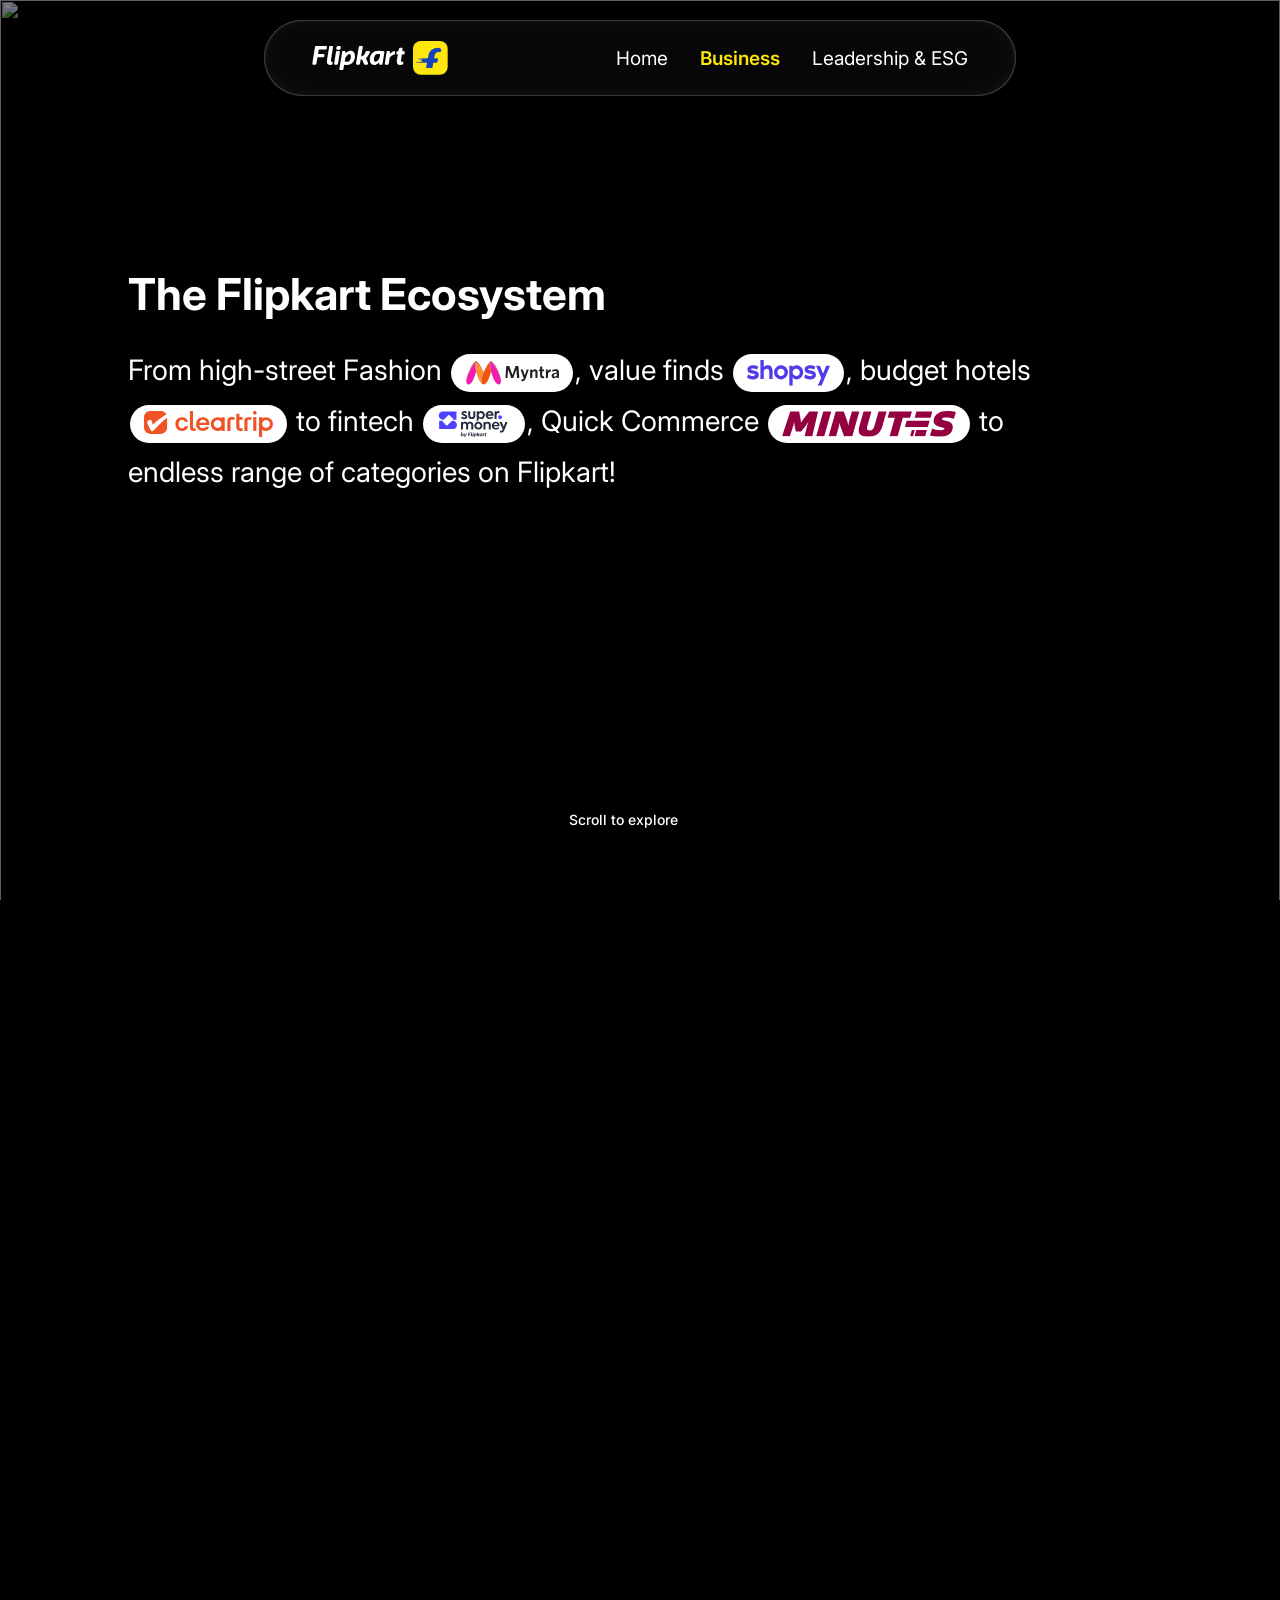
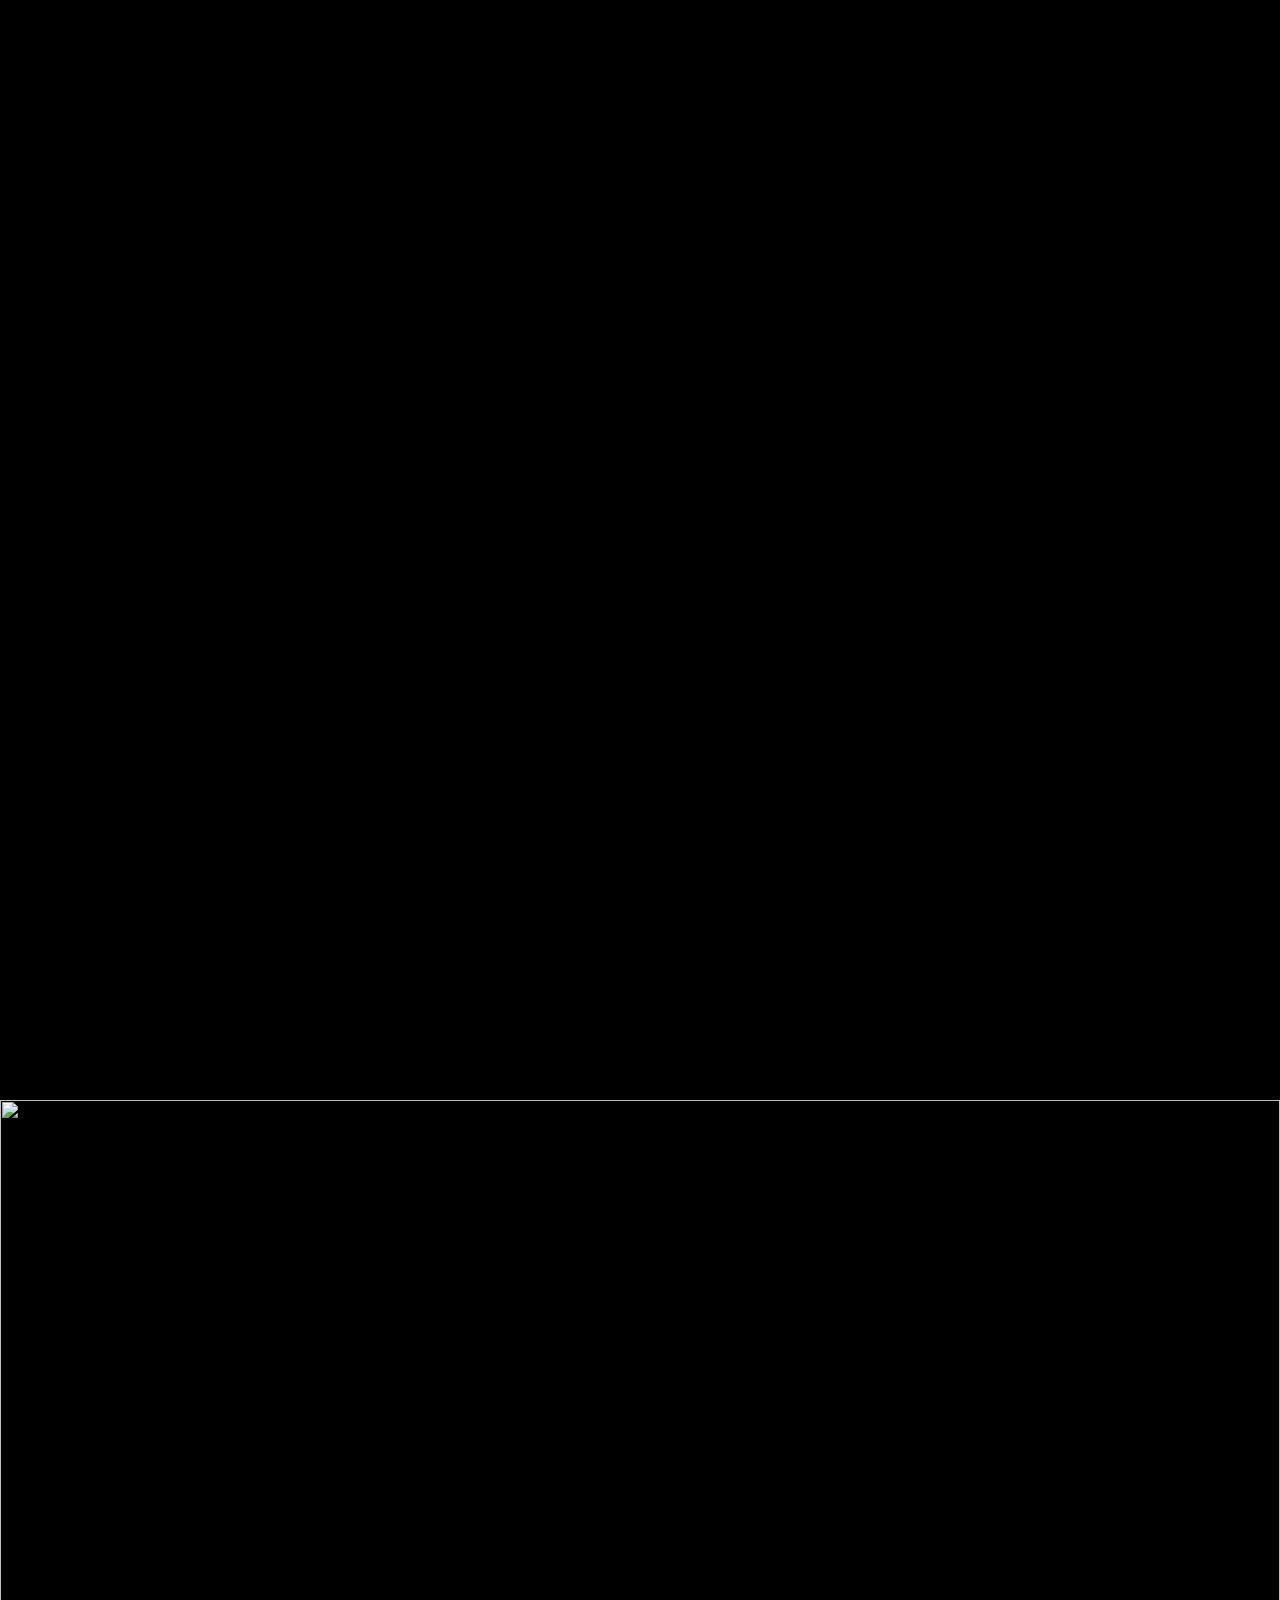
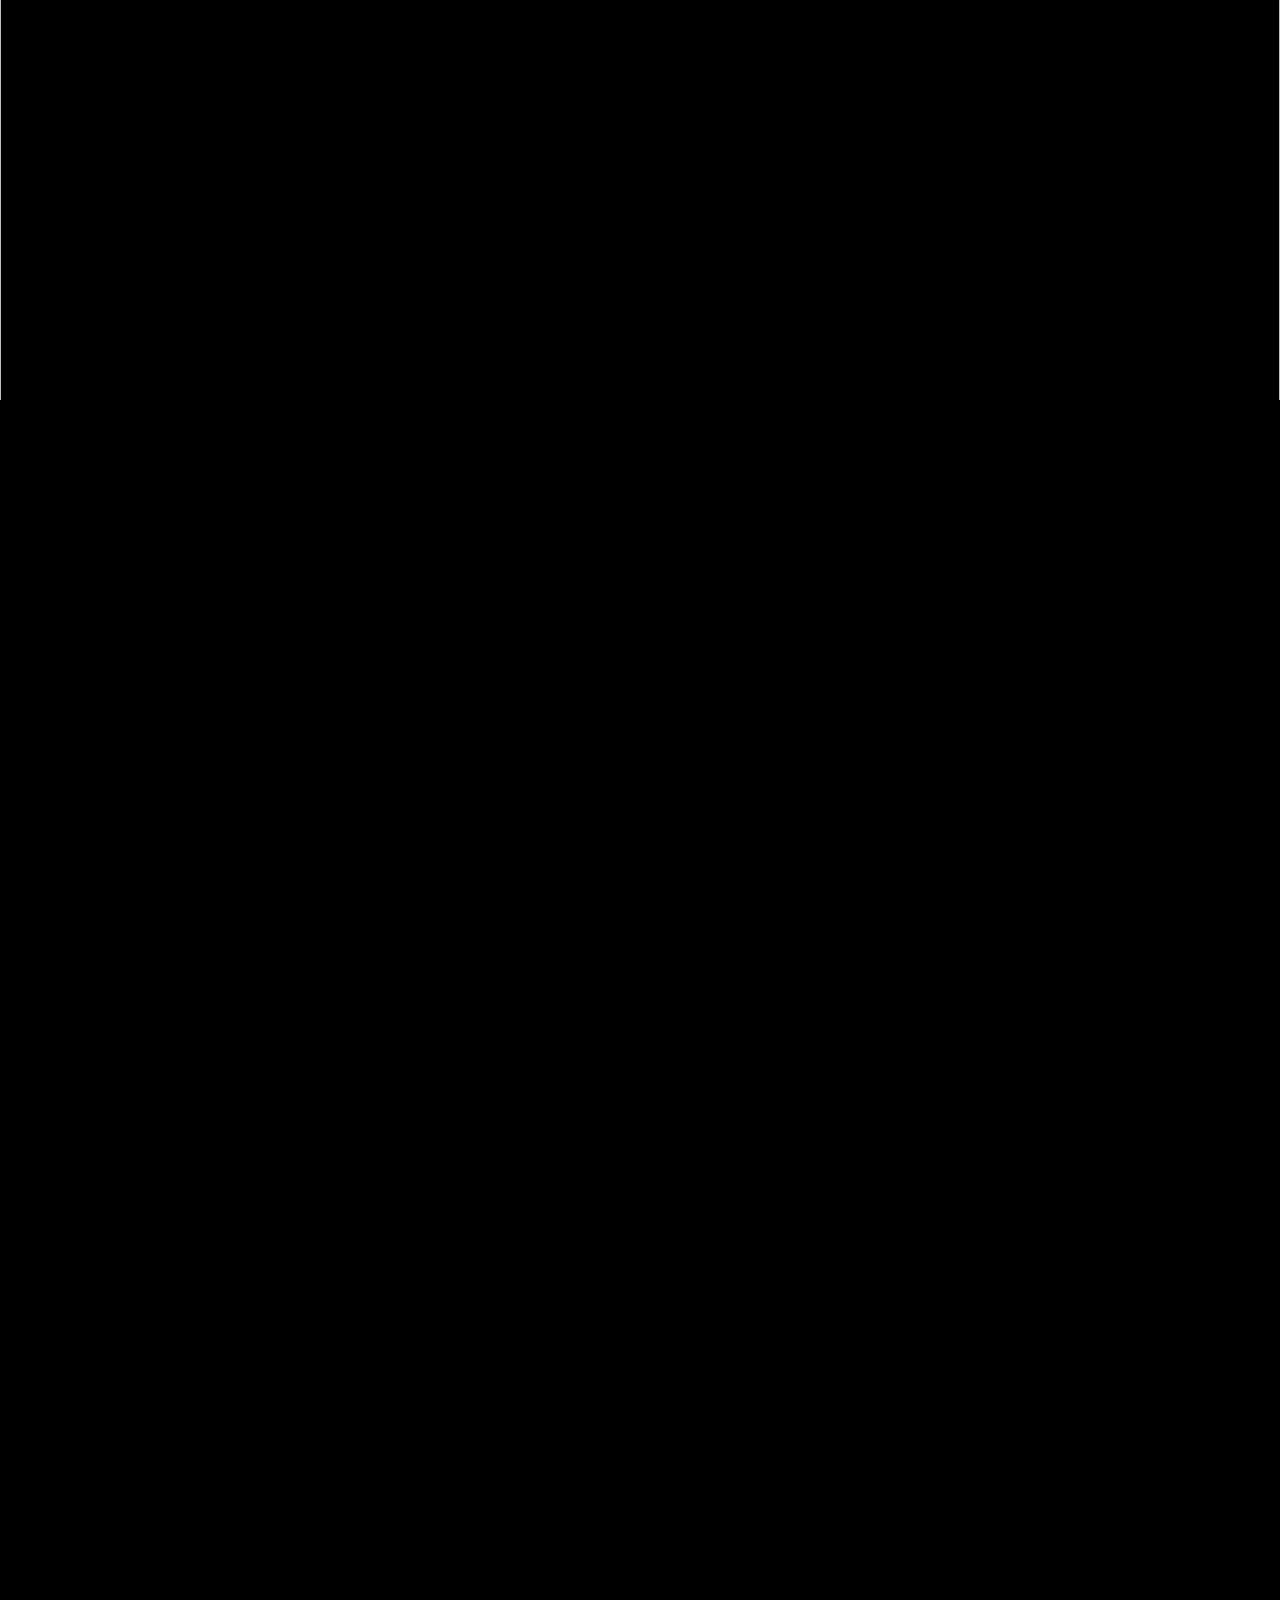
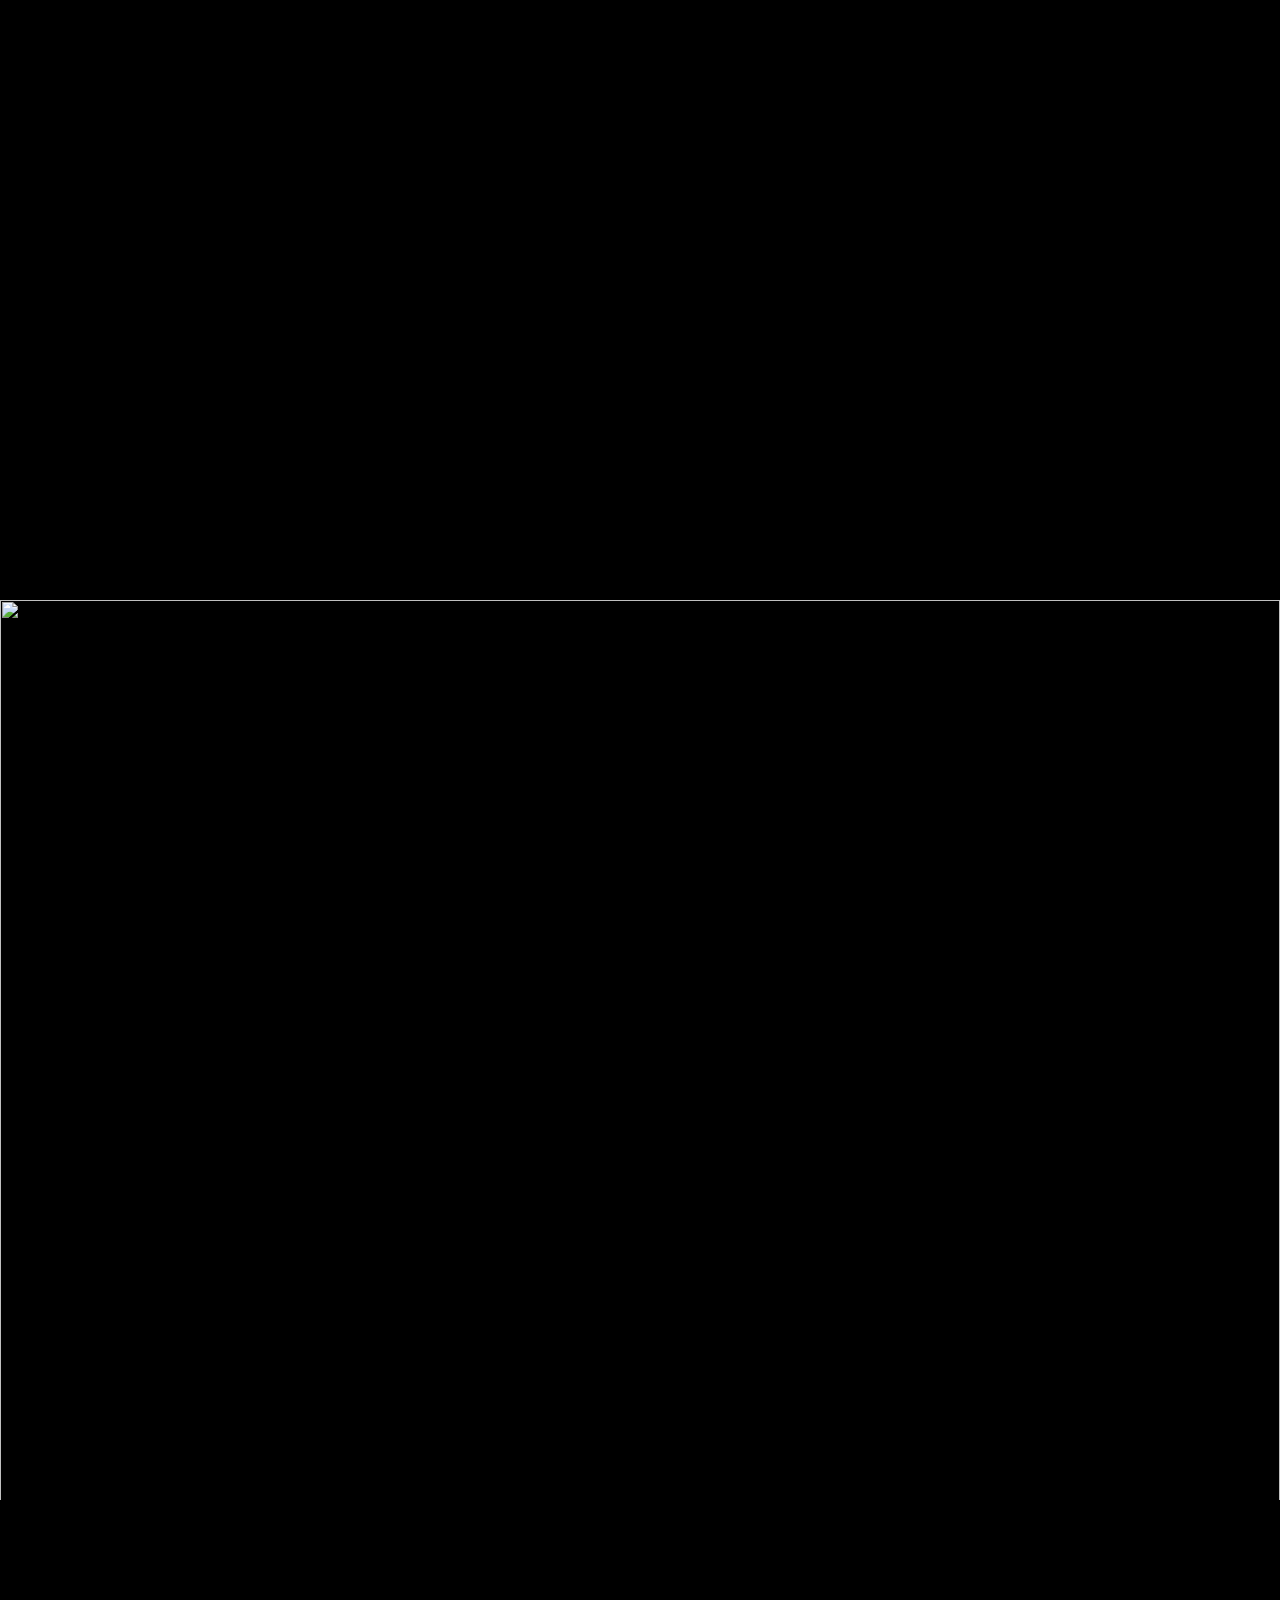
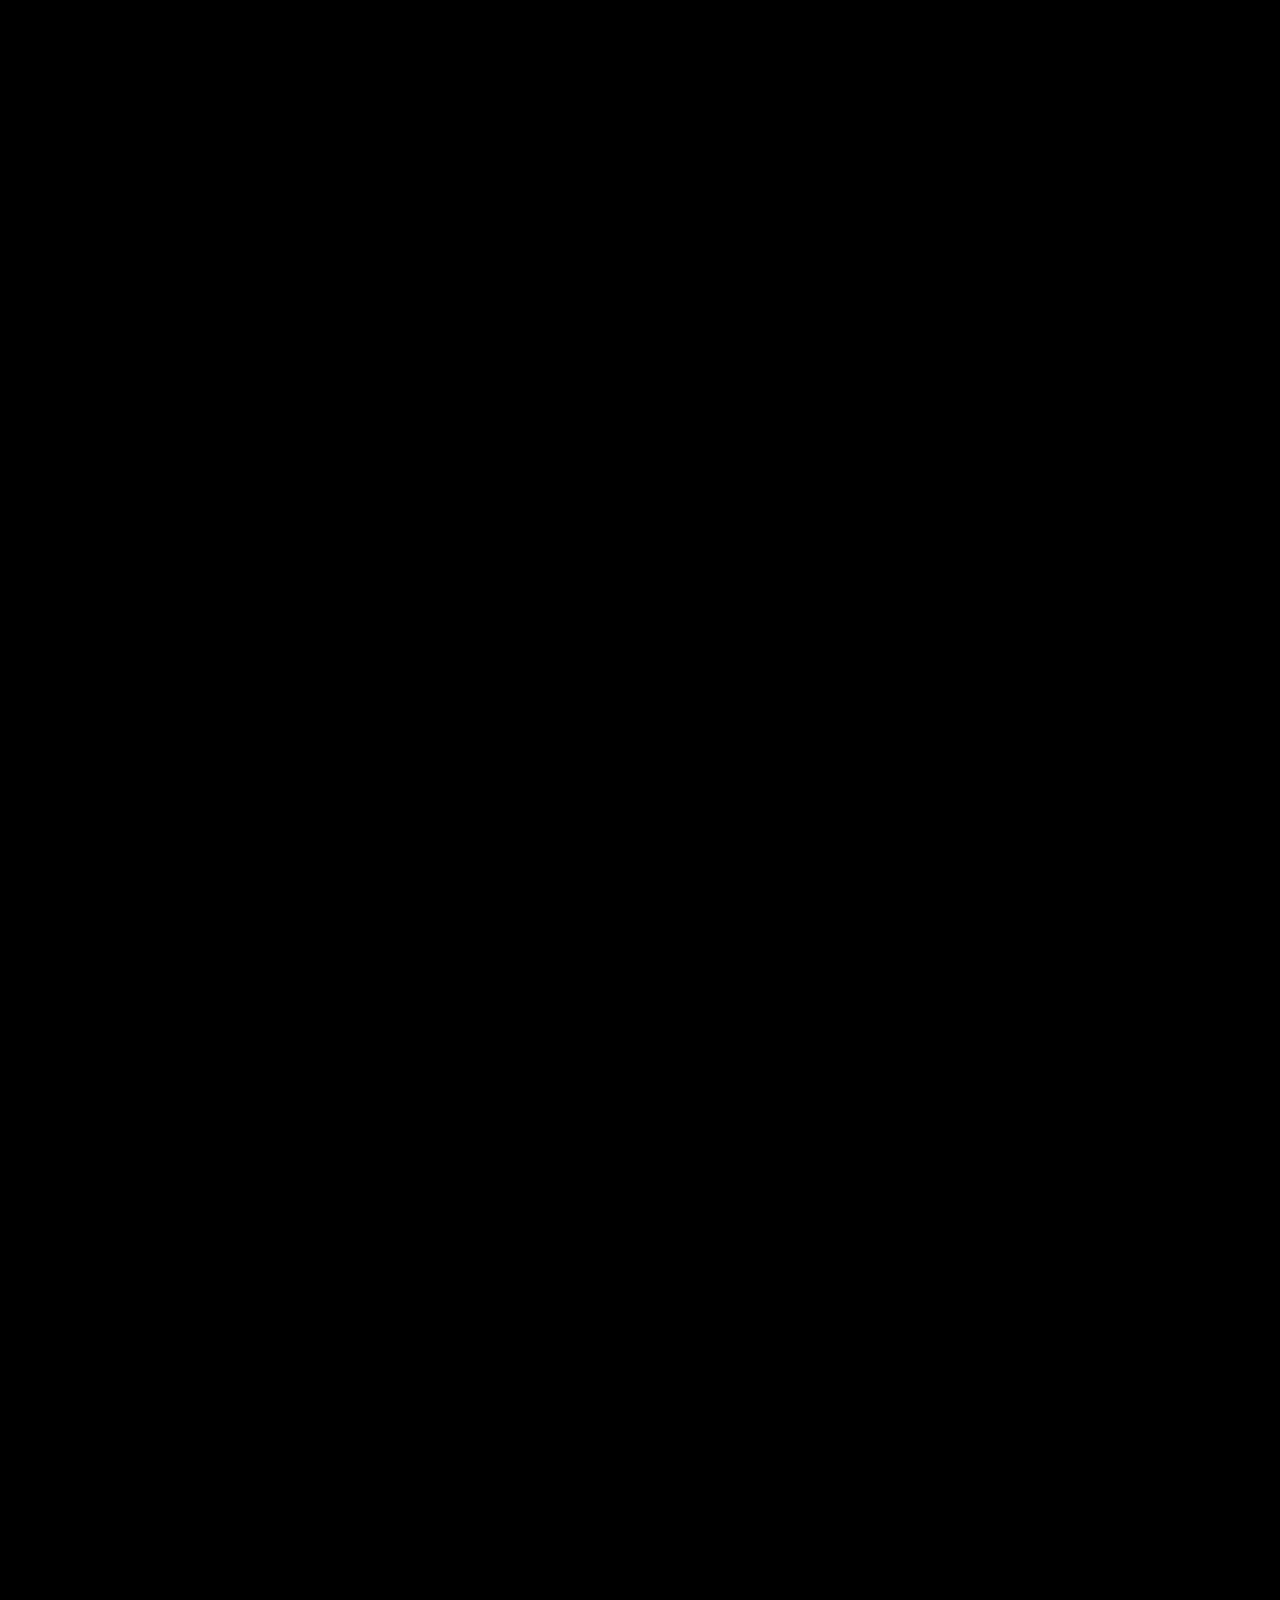
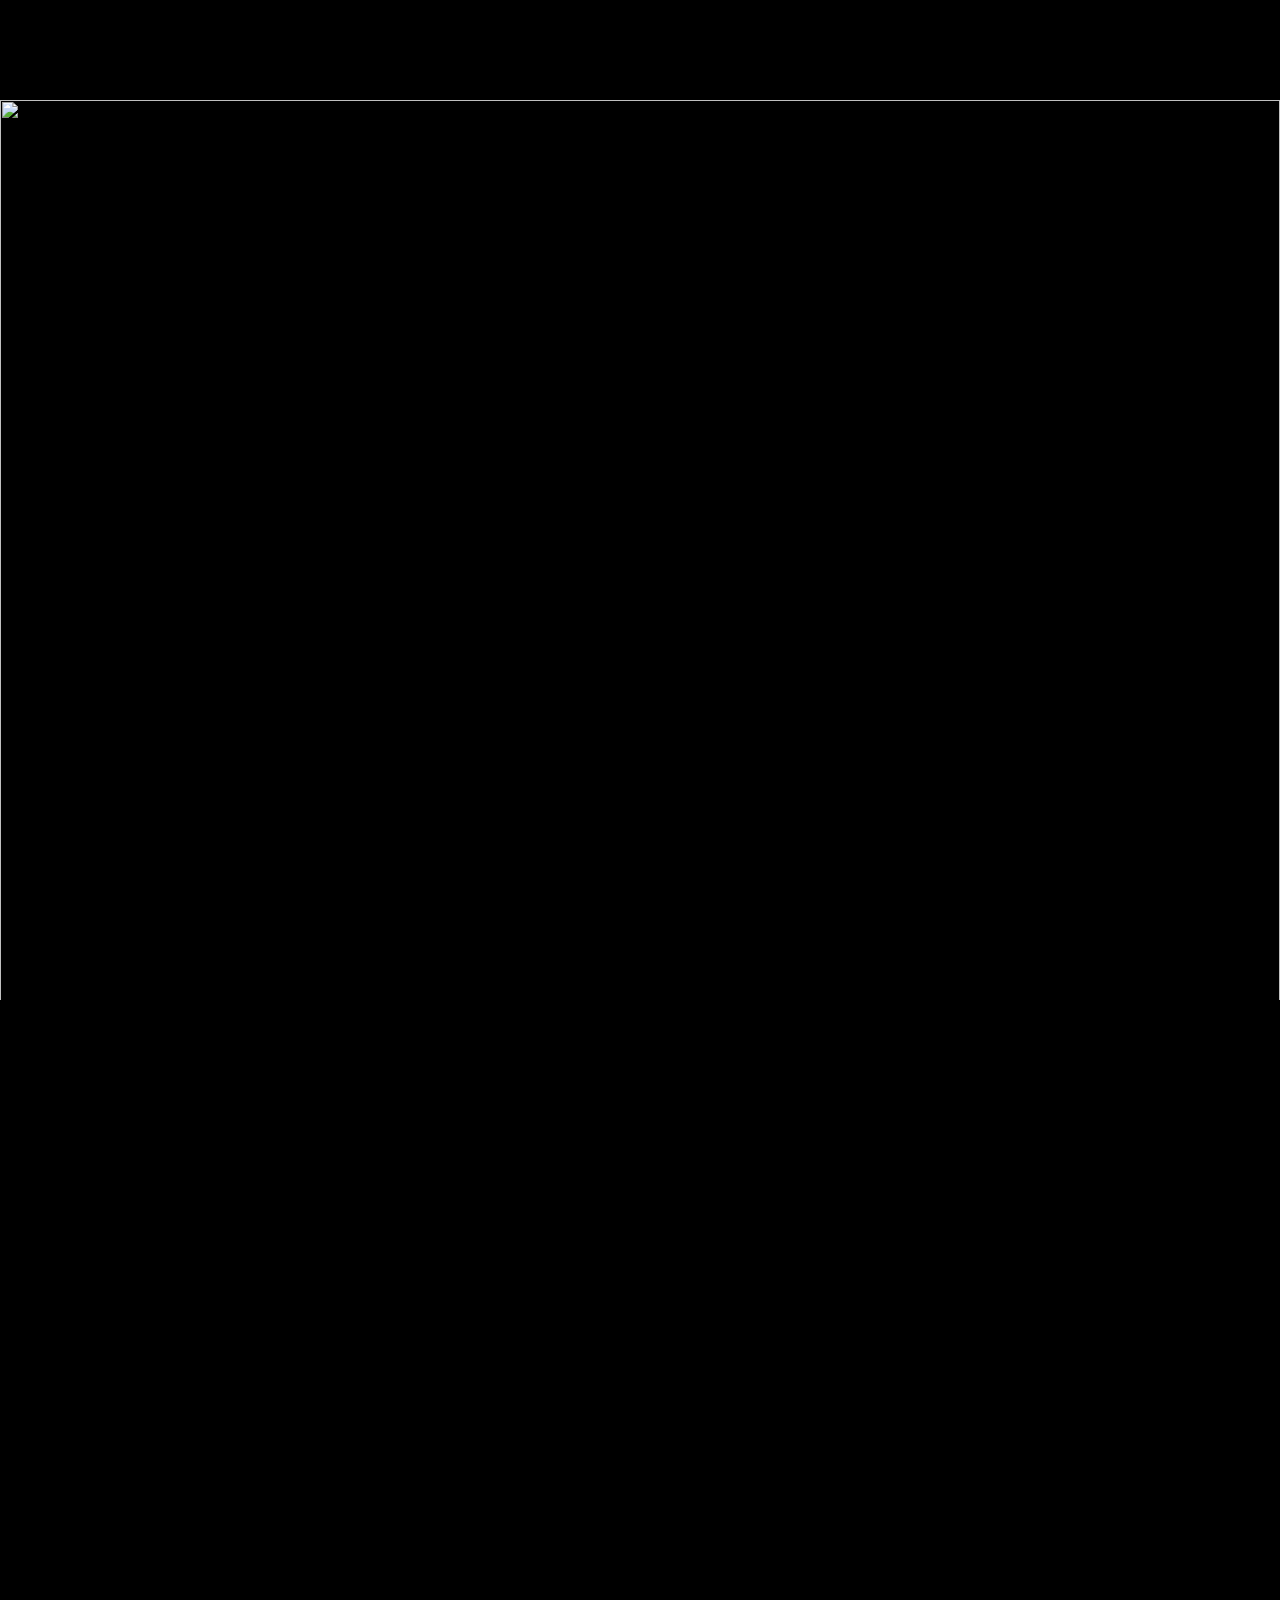
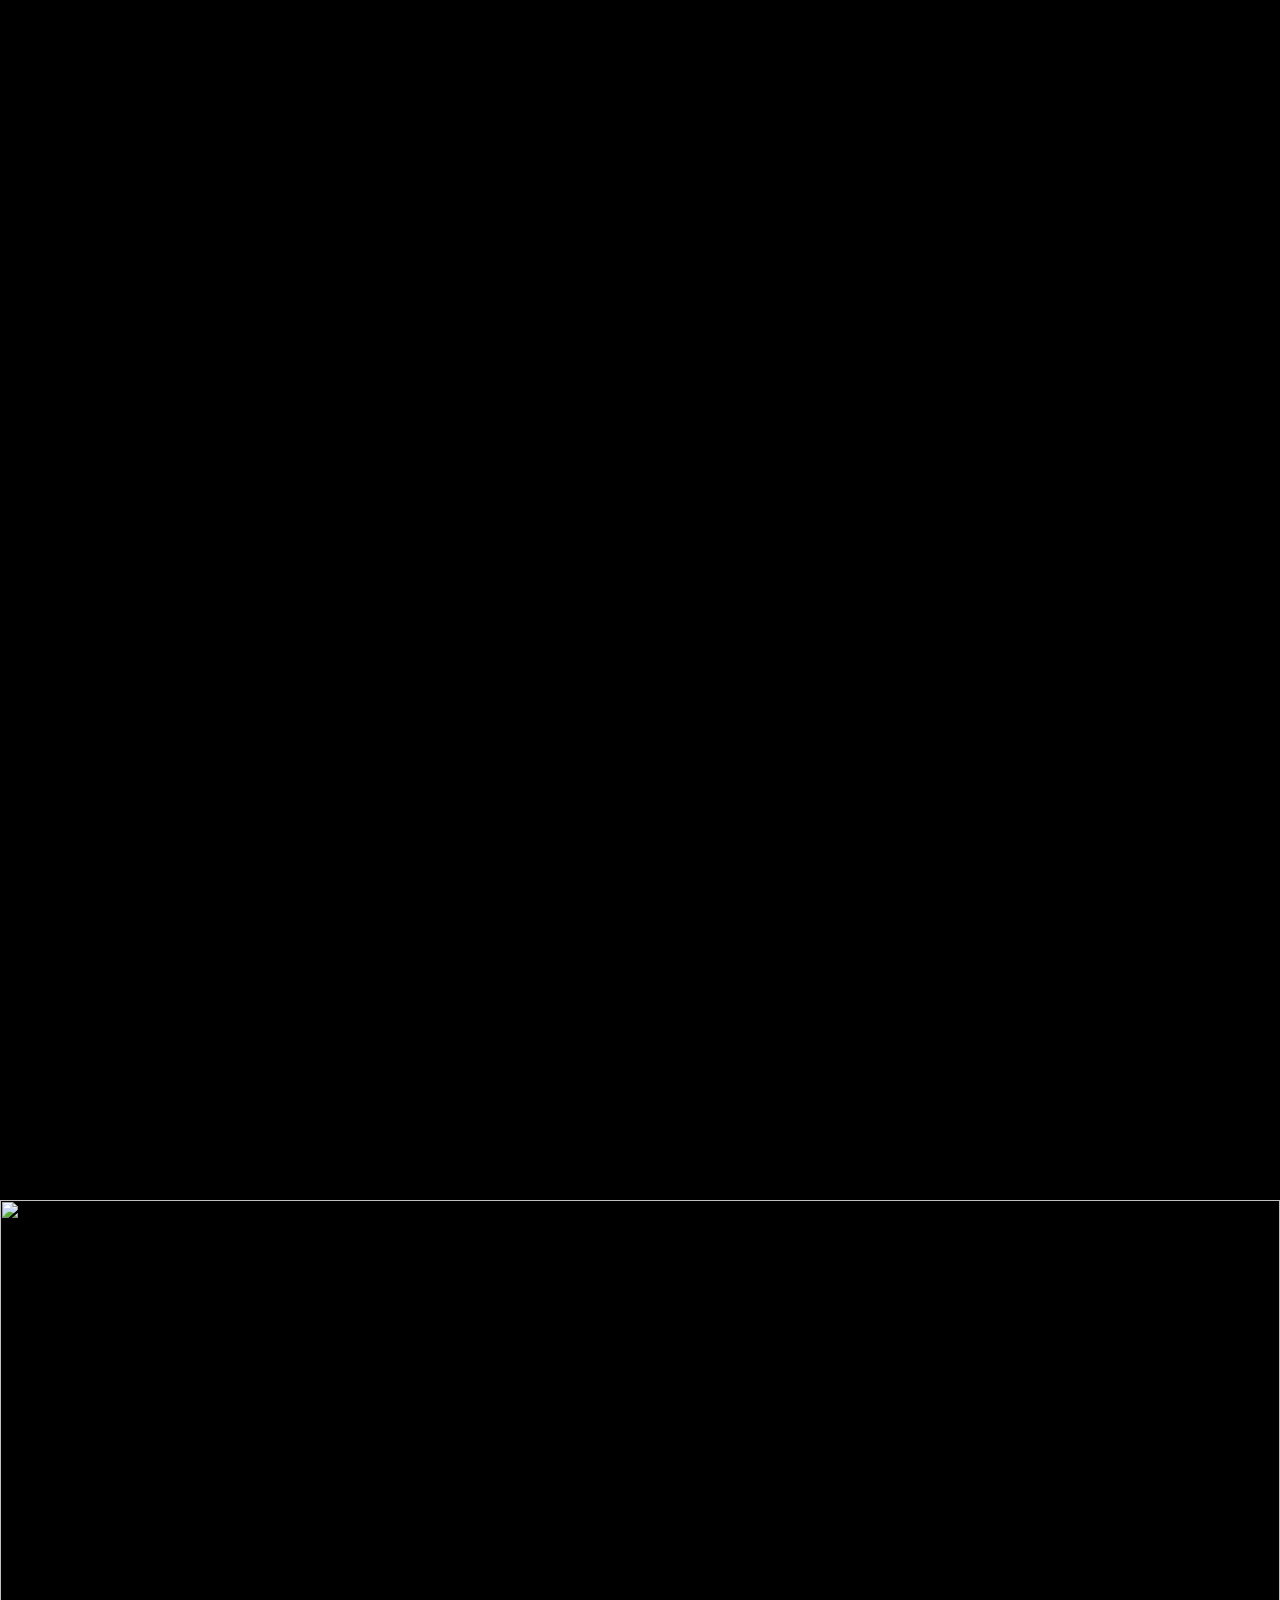
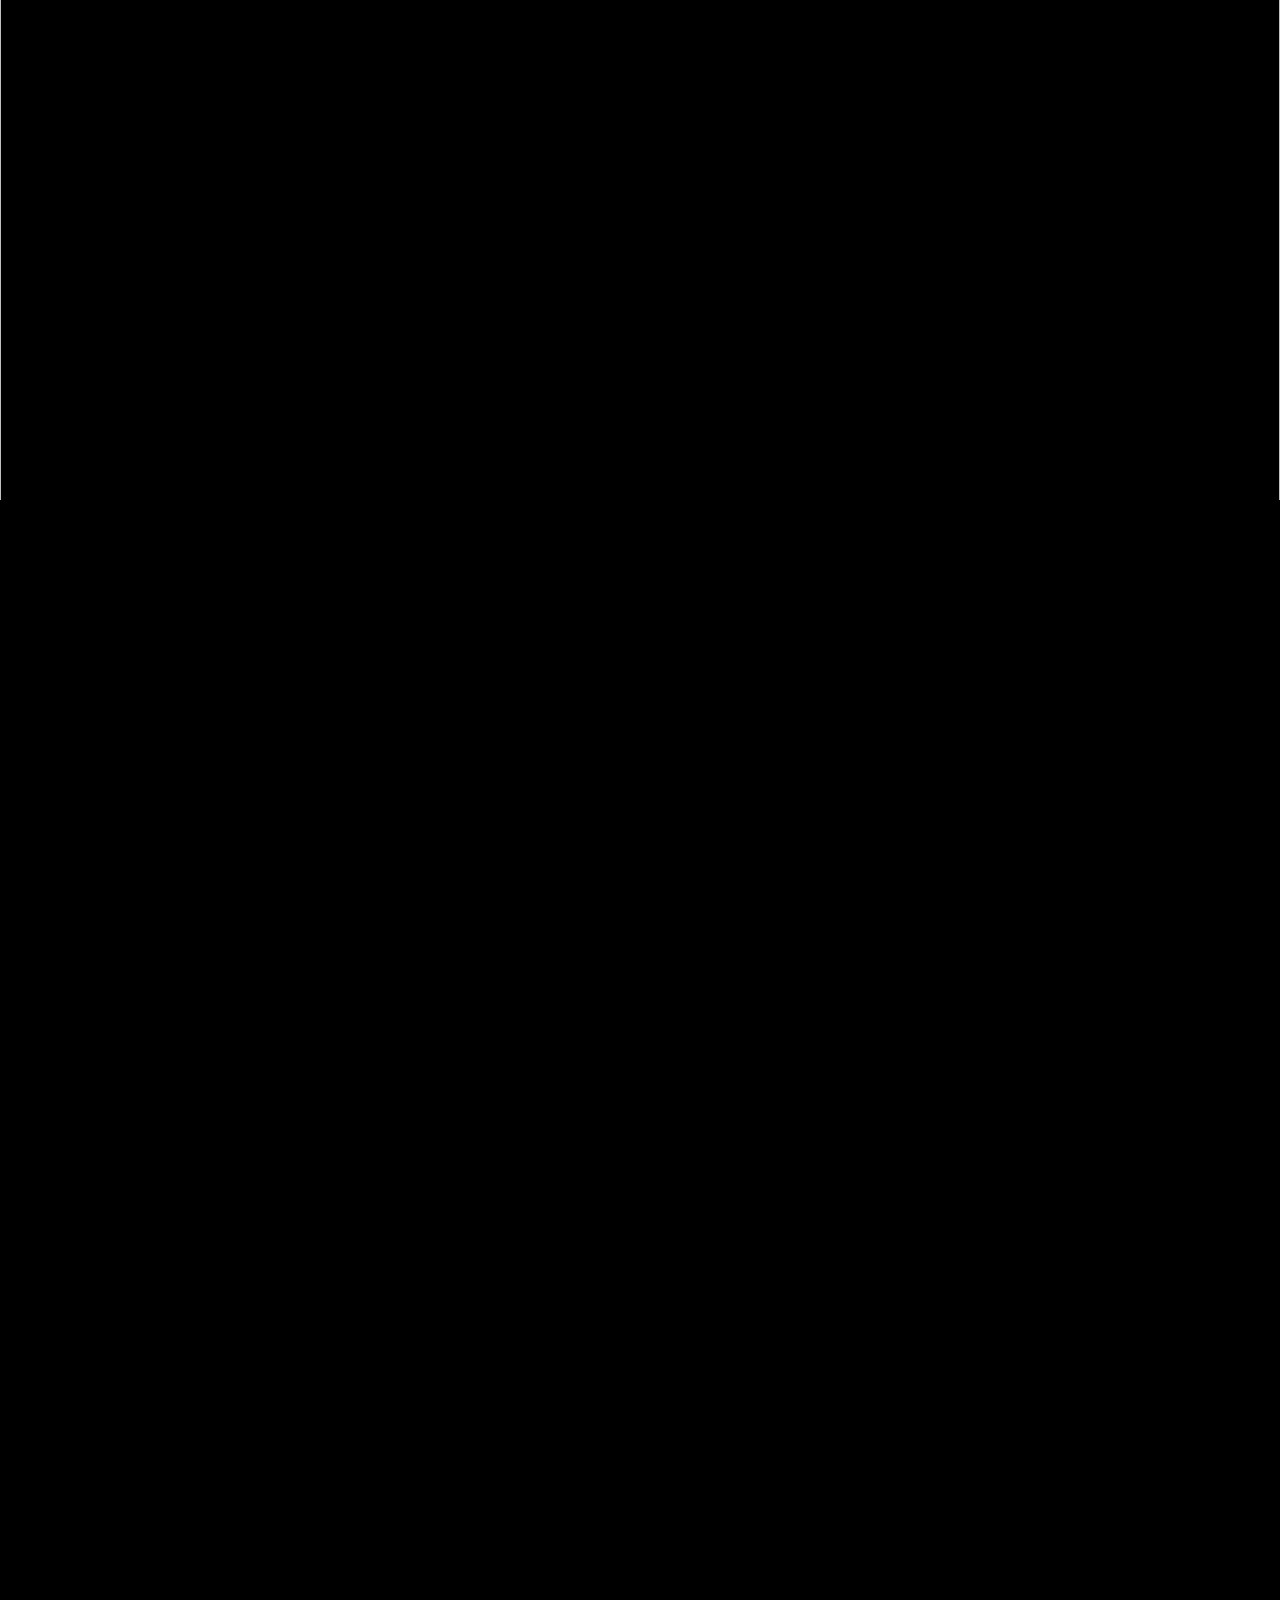
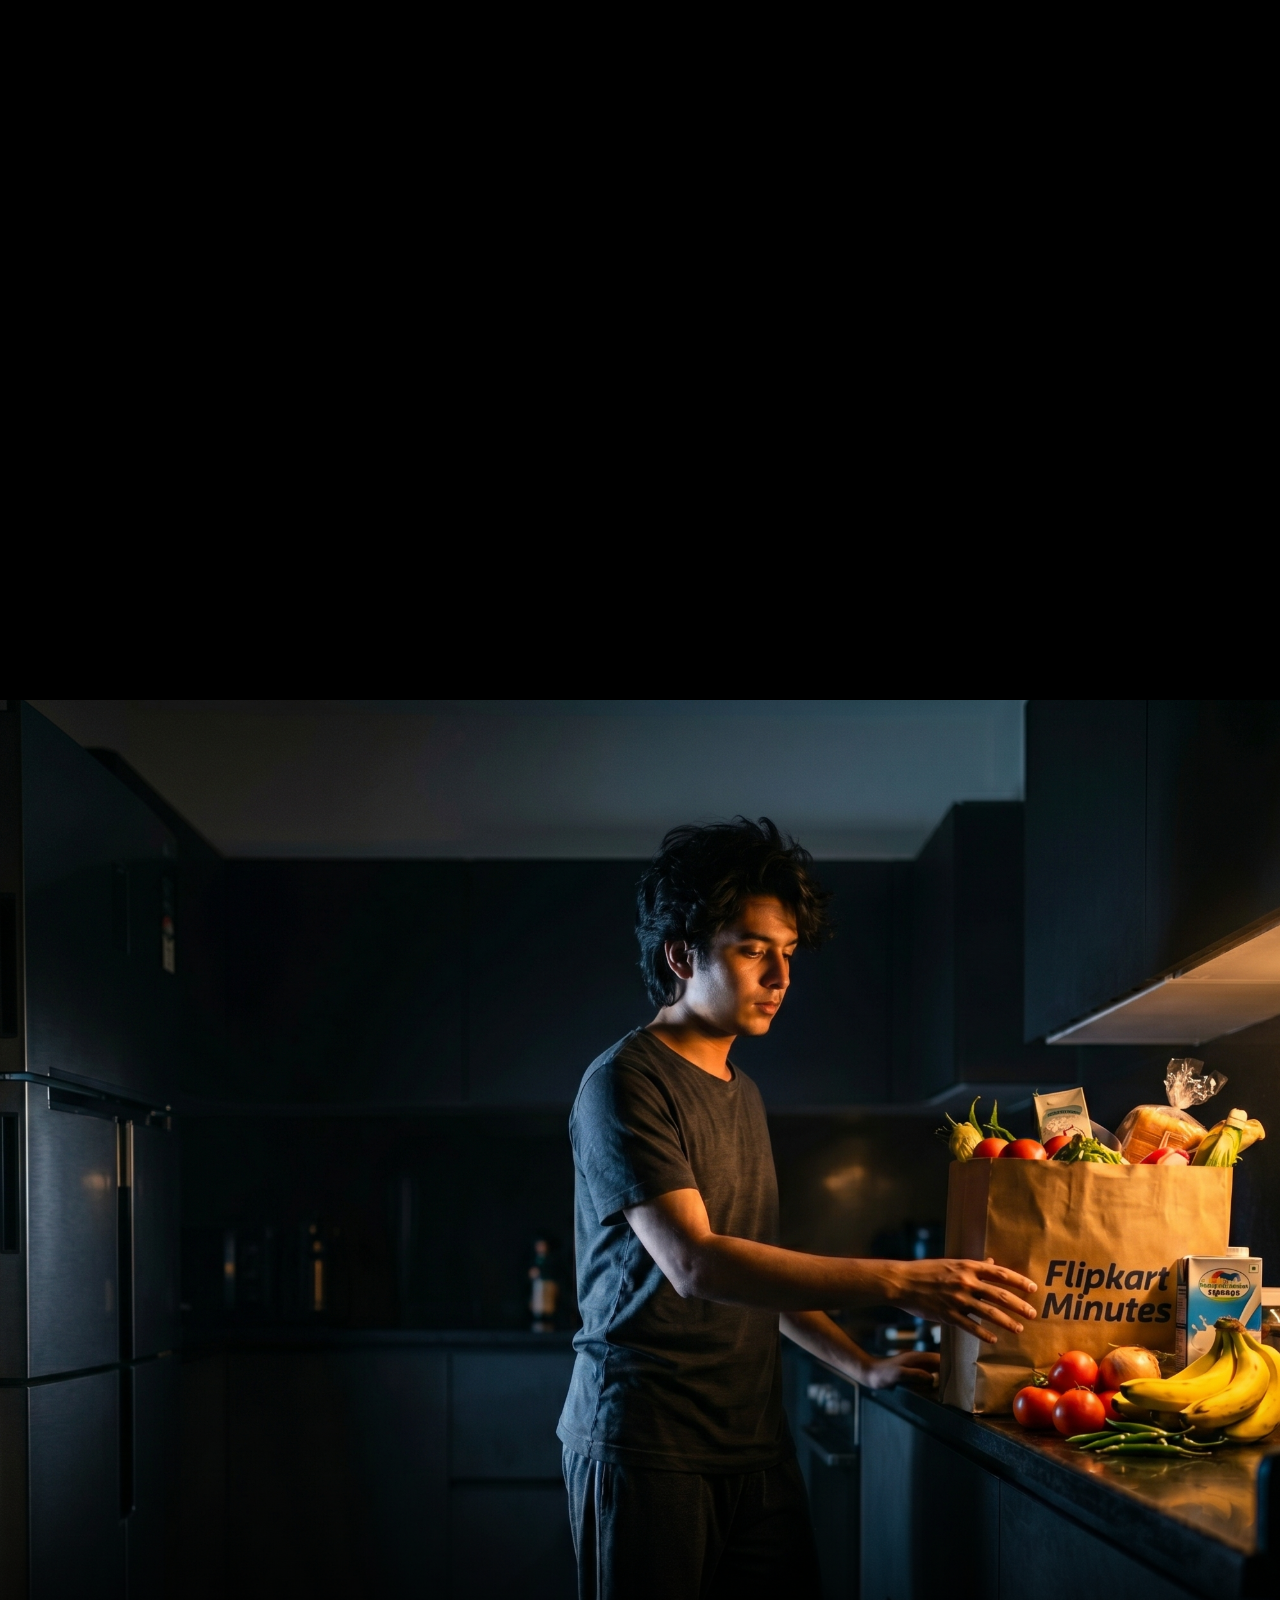
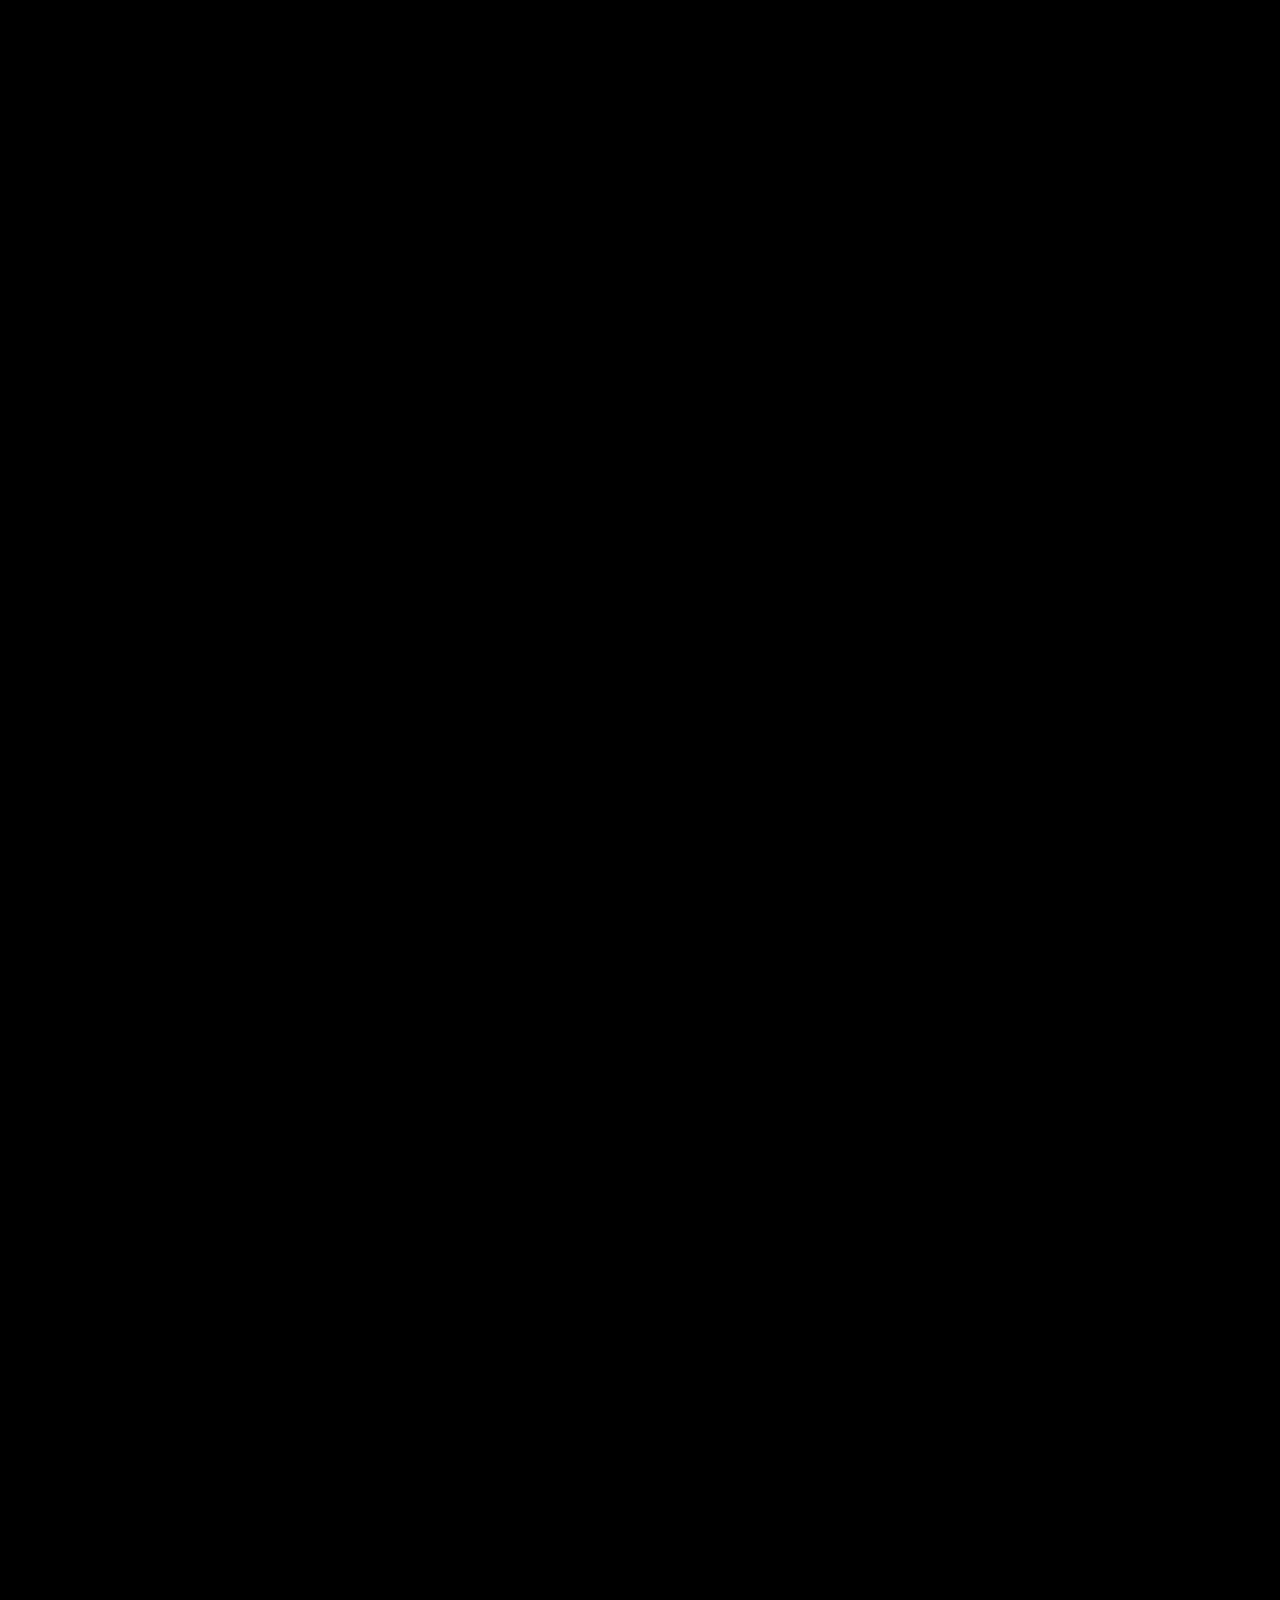
==== business.html @ 91e36094 "Bundle GSAP locally and fix business page UI init reliability Co-Authored-By: Claude Sonnet 4.6 <nor" ====
<!DOCTYPE html>
<html lang="en">
<head>
    <meta charset="UTF-8">
    <meta name="viewport" content="width=device-width, initial-scale=1.0">
    <title>Business – Flipkart Investor Relations</title>
    <link rel="icon" type="image/svg+xml" href="images/F-without-box-logo.svg">
    <link href="https://fonts.googleapis.com/css2?family=Inter:wght@300;400;500;600;700&display=swap" rel="stylesheet">
    <link rel="stylesheet" href="styles/tokens.css">
    <link rel="stylesheet" href="styles/breakpoints.css">
    <link rel="stylesheet" href="styles/base.css">
    <link rel="stylesheet" href="styles/layout.css">
    <link rel="stylesheet" href="styles/components/nav.css">
    <link rel="stylesheet" href="styles/pages/business.css">
    <link rel="stylesheet" href="styles/pages/home.css">
</head>
<body>

<!-- NAV -->
<nav class="topnav">
    <div class="nav-pill">
        <a class="logo" href="index.html">
            <img class="logo-wordmark" src="images/flipkart-logo.svg" alt="Flipkart">
            <img class="logo-icon" src="images/F-logo.svg" alt="Flipkart">
        </a>
        <ul class="nav-links">
            <li><a href="index.html">Home</a></li>
            <li><a href="business.html">Business</a></li>
            <li><a href="governance.html">Leadership &amp; ESG</a></li>
        </ul>
        <button class="nav-hamburger" aria-label="Open menu" aria-expanded="false">
            <img class="icon-list" src="images/list.svg" alt="">
            <img class="icon-x" src="images/x.svg" alt="">
        </button>
    </div>
    <div class="nav-dropdown" aria-hidden="true">
        <ul>
            <li><a href="index.html">Home</a></li>
            <li><a href="business.html">Business</a></li>
            <li><a href="governance.html">Leadership &amp; ESG</a></li>
        </ul>
    </div>
</nav>

<!-- SCROLL TRACK: BGs only -->
<div id="scroll-track">

    <div class="section" id="sec0">
        <div class="panel" id="panel0">
            <div class="slide-bg" id="bg0"><img src="images/Flipkart%20BG.png" alt=""></div>
        </div>
    </div>

    <div class="section" id="sec1">
        <div class="panel" id="panel1">
            <div class="slide-bg" id="bg1"><img src="images/Myntra%20BG.png" alt=""></div>
        </div>
    </div>

    <div class="section" id="sec2">
        <div class="panel" id="panel2">
            <div class="slide-bg" id="bg2"><img src="images/Shopsy%20BG.png" alt=""></div>
        </div>
    </div>

    <div class="section" id="sec3">
        <div class="panel" id="panel3">
            <div class="slide-bg" id="bg3"><img src="images/cleartrip%20BG.png" alt=""></div>
        </div>
    </div>

    <div class="section" id="sec4">
        <div class="panel" id="panel4">
            <div class="slide-bg" id="bg4"><img src="images/super%20money%20BG.png" alt=""></div>
        </div>
    </div>

    <div class="section" id="sec5">
        <div class="panel" id="panel5">
            <div class="slide-bg" id="bg5"><img src="images/Minutes%20BG.png" alt=""></div>
        </div>
    </div>

</div>

<!-- WHAT SETS US APART -->
<section class="apart" id="apart-business">
    <div class="apart-sticky">
        <div class="apart-header">
            <h2>Business Enablers</h2>
            <div class="apart-tabs">
                <button class="apart-tab apart-tab--active" data-tab="0">Ekart</button>
                <button class="apart-tab" data-tab="1">Fintech</button>
                <button class="apart-tab" data-tab="2">Jeeves</button>
                <button class="apart-tab" data-tab="3">Supercoins</button>
            </div>
        </div>
        <div class="apart-stage">
            <div class="apart-card apart-card--active" data-card="0">
                <img class="apart-card-img" src="images/Business_Ekart.png" alt="Ekart">
                <div class="apart-card-overlay"></div>
                <div class="apart-card-dim"></div>
                <div class="apart-card-text">
                    <h3>India's Last-Mile Backbone</h3>
                    <p>Delivering speed and scale across 19,000+ pin codes.</p>
                </div>
            </div>
            <div class="apart-card" data-card="1">
                <img class="apart-card-img" src="images/Business_Fintech.png" alt="Fintech">
                <div class="apart-card-overlay"></div>
                <div class="apart-card-dim"></div>
                <div class="apart-card-text">
                    <h3>Barrier-Free Payments</h3>
                    <p>EMI and BNPL options to fit every budget.</p>
                </div>
            </div>
            <div class="apart-card" data-card="2">
                <img class="apart-card-img" src="images/Business_Jeeves.png" alt="Jeeves">
                <div class="apart-card-overlay"></div>
                <div class="apart-card-dim"></div>
                <div class="apart-card-text">
                    <h3>Service Beyond the Sale</h3>
                    <p>Nationwide installation and after-sales support.</p>
                </div>
            </div>
            <div class="apart-card" data-card="3">
                <img class="apart-card-img" src="images/Business_Supercoins.png" alt="Supercoins">
                <div class="apart-card-overlay"></div>
                <div class="apart-card-dim"></div>
                <div class="apart-card-text">
                    <h3>Compounding Loyalty</h3>
                    <p>Earn and redeem across 50+ partner brands.</p>
                </div>
            </div>
        </div>
    </div>
</section>

<!-- FEATURED STORY / FOOTER -->
<div id="business-footer">
    <section class="story" id="featured">
        <h2>Featured Customer story</h2>
        <div class="story-scroll-track">
            <div class="story-card">
                <div class="story-card-img">
                    <img src="images/story-image.jpg" alt="Customer Story">
                </div>
                <div class="story-card-body">
                    <p class="story-card-title">#FixItWithFlipkart: Ensuring Customer Delight is Always "In the Bag"</p>
                    <a href="https://stories.flipkart.com/fix-it-with-flipkart-ensuring-customer-delight-is-always-in-the-bag" target="_blank" class="btn-story">Read full story here</a>
                </div>
            </div>
            <div class="story-card">
                <div class="story-card-img">
                    <img src="images/story-image.jpg" alt="Customer Story">
                </div>
                <div class="story-card-body">
                    <p class="story-card-title">#FixItWithFlipkart: Ensuring Customer Delight is Always "In the Bag"</p>
                    <a href="https://stories.flipkart.com/fix-it-with-flipkart-ensuring-customer-delight-is-always-in-the-bag" target="_blank" class="btn-story">Read full story here</a>
                </div>
            </div>
            <div class="story-card">
                <div class="story-card-img">
                    <img src="images/story-image.jpg" alt="Customer Story">
                </div>
                <div class="story-card-body">
                    <p class="story-card-title">#FixItWithFlipkart: Ensuring Customer Delight is Always "In the Bag"</p>
                    <a href="https://stories.flipkart.com/fix-it-with-flipkart-ensuring-customer-delight-is-always-in-the-bag" target="_blank" class="btn-story">Read full story here</a>
                </div>
            </div>
            <div class="story-card">
                <div class="story-card-img">
                    <img src="images/story-image.jpg" alt="Customer Story">
                </div>
                <div class="story-card-body">
                    <p class="story-card-title">#FixItWithFlipkart: Ensuring Customer Delight is Always "In the Bag"</p>
                    <a href="https://stories.flipkart.com/fix-it-with-flipkart-ensuring-customer-delight-is-always-in-the-bag" target="_blank" class="btn-story">Read full story here</a>
                </div>
            </div>
            <div class="story-card">
                <div class="story-card-img">
                    <img src="images/story-image.jpg" alt="Customer Story">
                </div>
                <div class="story-card-body">
                    <p class="story-card-title">#FixItWithFlipkart: Ensuring Customer Delight is Always "In the Bag"</p>
                    <a href="https://stories.flipkart.com/fix-it-with-flipkart-ensuring-customer-delight-is-always-in-the-bag" target="_blank" class="btn-story">Read full story here</a>
                </div>
            </div>
        </div>
    </section>
</div>

<!-- FIXED UI LAYER -->
<div id="ui">

    <div id="ui-overlay"></div>

    <div id="ui-line"><div id="ui-line-fill"></div></div>

    <div id="ui-num"></div>

    <div id="ui-logo">
        <div id="ui-logo-inner"><img id="ui-logo-img" src="" alt=""></div>
    </div>

    <div id="ui-intro">
        <p id="ip0">The Flipkart Ecosystem</p>
        <p id="ip1">From high-street Fashion <span class="intro-logo-pill"><img src="images/myntra%20logo.svg" alt="Myntra"></span>, value finds <span class="intro-logo-pill"><img src="images/Shopsy%20logo.svg" alt="Shopsy"></span>, budget hotels <span class="intro-logo-pill"><img src="images/Cleartrip%20logo.svg" alt="Cleartrip"></span> to fintech <span class="intro-logo-pill"><img src="images/Super-Money.svg" alt="SuperMoney"></span>, Quick Commerce <span class="intro-logo-pill"><img src="images/Minutes%20logo.svg" alt="Minutes"></span> to endless range of categories on Flipkart!</p>
    </div>

    <div id="ui-text"><ul></ul></div>

    <div id="ui-cta">
        <span>Scroll to explore</span>
        <img id="ui-cta-icon" src="images/arrow-down.svg" alt="">
    </div>


    <div id="ui-peek">
        <img class="peek-bg" id="ui-peek-img" src="" alt="">
        <div id="ui-peek-dark"></div>
        <div id="ui-peek-blocker"></div>
    </div>

</div>

<script src="scripts/gsap.min.js"></script>
<script src="scripts/ScrollTrigger.min.js"></script>
<script src="scripts/ScrollToPlugin.min.js"></script>
<script src="scripts/nav.js"></script>
<script src="scripts/script.js"></script>
<script src="scripts/business.js"></script>
</body>
</html>
---- styles/tokens.css ----
/* ─────────────────────────────────────────
   DESIGN TOKENS
   Single source of truth for all repeated values.
   Every other file references these — never hardcode below.
   ───────────────────────────────────────── */
:root {
  /* Colors */
  --color-bg:           #000;
  --color-surface:      rgba(35, 35, 35, 0.6);
  --color-glass:        rgba(24, 24, 24, 0.3);
  --color-accent:       #ffe70b;
  --color-blue:         #007aff;
  --color-navy:         #1642b9;
  --color-white:        #fff;
  --color-text-muted:   #ccc;
  --color-text-body:    #1e1e1e;
  --color-text-sub:     #6a6a6a;
  --color-text-light:   #e6e6e6;
  --color-neutral-light: #d6d6d6;
  --color-warm-light:   #e6dcd2;

  /* Blur */
  --blur-card:          blur(8px);
  --blur-heavy:         blur(20px);

  /* Shadows — glass inset style used on nav, stat pills, cards */
  --shadow-glass:       inset 0 0 2px rgba(255,255,255,0.65),
                        inset 0 -1px 28px rgba(255,255,255,0.05);
  --shadow-card:        inset 0px -1px 20px 0px rgba(255,255,255,0.05),
                        inset 0px 1px 2px 0px rgba(255,255,255,0.65);
  --shadow-blue-inset:  inset 0px 1px 2px 0px #007aff;

  /* Border radius */
  --radius-xs:          8px;
  --radius-sm:          12px;
  --radius-card:        24px;
  --radius-card-lg:     32px;
  --radius-pill:        48px;
  --radius-round:       65px;

  /* Spacing — page horizontal padding */
  --page-pad-desktop:   max(160px, 9.26vw);
  --page-pad-tablet:    clamp(16px, 13.28vw, 136px);

  /* Spacing scale — used for padding, margin, gap */
  --space-xs:           4px;
  --space-sm:           8px;
  --space-md:           12px;
  --space-lg:           16px;
  --space-xl:           20px;
  --space-2xl:          24px;
  --space-3xl:          32px;
  --space-4xl:          40px;
  --space-5xl:          48px;
  --space-6xl:          64px;
  --space-7xl:          80px;
  --space-8xl:          120px;

  /* Typography — font families */
  --font-family:        'Inter', -apple-system, BlinkMacSystemFont, 'Segoe UI', sans-serif;

  /* Font sizes — base scale */
  --font-xs:            clamp(12px, 0.83vw, 14px);
  --font-sm:            clamp(14px, 0.97vw, 16px);
  --font-base:          clamp(16px, 1.11vw, 18px);
  --font-lg:            clamp(18px, 1.25vw, 20px);
  --font-xl:            clamp(20px, 1.39vw, 24px);
  --font-2xl:           clamp(24px, 1.67vw, 28px);
  --font-3xl:           clamp(28px, 1.94vw, 32px);
  --font-4xl:           clamp(32px, 2.22vw, 36px);
  --font-5xl:           clamp(36px, 2.5vw, 44px);
  --font-6xl:           clamp(44px, 3.06vw, 56px);
  --font-7xl:           clamp(56px, 3.89vw, 80px);

  /* Line height / leading */
  --leading-tight:      1.2;
  --leading-normal:     1.5;
  --leading-relaxed:    1.6;
  --leading-loose:      1.8;

  /* Motion / Animation */
  --duration-fast:      0.2s;
  --duration-normal:    0.3s;
  --duration-slow:      0.6s;
  --ease-in:            ease-in;
  --ease-out:           ease-out;
  --ease-in-out:        ease-in-out;
  --ease-spring:        cubic-bezier(0.34, 1.56, 0.64, 1);

  /* Z-index scale */
  --z-auto:             auto;
  --z-base:             0;
  --z-dropdown:         10;
  --z-nav:              100;
  --z-modal:            1000;
  --z-tooltip:          1100;
  --z-overlay:          1200;

}
---- styles/breakpoints.css ----
/* ─────────────────────────────────────────
   BREAKPOINTS
   Single source of truth for responsive design.
   All media queries must use these breakpoints.
   ───────────────────────────────────────── */

:root {
  --bp-desktop-lg: 1729px;   /* 12-column grid at full width */
  --bp-desktop: 1440px;      /* Desktop to large-tablet transition */
  --bp-tablet: 1024px;       /* Tablet layout changes */
  --bp-tablet-sm: 768px;     /* Small tablet adjustments */
  --bp-mobile: 640px;        /* Mobile layout changes */
  --bp-mobile-sm: 425px;     /* Small mobile layout */
  --bp-mobile-xs: 375px;     /* Extra-small mobile */
}
---- styles/base.css ----
/* ─────────────────────────────────────────
   BASE
   Reset, root element defaults, typography, utilities
   ───────────────────────────────────────── */

/* ─── Reset ─── */
*, *::before, *::after { box-sizing: border-box; margin: 0; padding: 0; }
html { scroll-behavior: smooth; overscroll-behavior: none; }
body {
  font-family: 'Inter', sans-serif;
  background: var(--color-bg);
  overflow-x: hidden;
  color: var(--color-text-body);
  animation: page-in 0.4s ease both;
}
@keyframes page-in {
  from { opacity: 0; }
  to   { opacity: 1; }
}
img { display: block; }

/* ─── Utilities ─── */
.text-accent { color: var(--color-accent); }
.text-blue   { color: var(--color-blue); }
---- styles/layout.css ----
/* ─────────────────────────────────────────
   LAYOUT
   12-column grid system · 1728px canvas · 20px gutters
   1 col = 125.67px  |  col + gutter = 145.67px
   n cols = n×125.67 + (n-1)×20
   ───────────────────────────────────────── */
:root {
  --cols:   12;
  --gutter: 20px;
  --col:    calc((100% - var(--gutter) * (var(--cols) - 1)) / var(--cols));

  --span1:  calc(var(--col) * 1  + var(--gutter) * 0);
  --span2:  calc(var(--col) * 2  + var(--gutter) * 1);
  --span3:  calc(var(--col) * 3  + var(--gutter) * 2);
  --span4:  calc(var(--col) * 4  + var(--gutter) * 3);
  --span5:  calc(var(--col) * 5  + var(--gutter) * 4);
  --span6:  calc(var(--col) * 6  + var(--gutter) * 5);
  --span7:  calc(var(--col) * 7  + var(--gutter) * 6);
  --span8:  calc(var(--col) * 8  + var(--gutter) * 7);
  --span9:  calc(var(--col) * 9  + var(--gutter) * 8);
  --span10: calc(var(--col) * 10 + var(--gutter) * 9);
  --span11: calc(var(--col) * 11 + var(--gutter) * 10);
  --span12: calc(var(--col) * 12 + var(--gutter) * 11);
}
---- styles/components/nav.css ----
/* ─────────────────────────────────────────
   COMPONENT: Navigation
   ───────────────────────────────────────── */
.topnav {
  position: fixed;
  top: 0; left: 0; right: 0;
  z-index: var(--z-nav);
  display: flex;
  flex-direction: column;
  align-items: center;
  padding: 20px 0 0;
  pointer-events: none; /* transparent wrapper – only pill & dropdown capture events */
}

/* ── Pill ──
   Discrete breakpoint scaling:
   Desktop (1440px+): maxWidth 900px, height 76px
   Tablet (1024px+): maxWidth 752px, height 76px
   Tablet-sm (768px+): maxWidth 304px, height 68px
   Mobile (320px+): maxWidth 193px, height 68px
   ── */
.nav-pill {
  width: 100%;
  max-width: 900px;
  height: 76px;
  pointer-events: auto; /* re-enable clicks on the visible pill */
  background: var(--color-glass);
  backdrop-filter: var(--blur-card);
  -webkit-backdrop-filter: var(--blur-card);
  border-radius: var(--radius-pill);
  padding: 0 40px;
  display: flex;
  align-items: center;
  justify-content: space-between;
  gap: 3%;
  box-shadow: var(--shadow-glass);
}

@media (max-width: 1439px) {
  .nav-pill {
    max-width: 752px;
    height: 76px;
  }
}

@media (max-width: 1023px) {
  .nav-pill {
    max-width: 304px;
    height: 68px;
    gap: 3%;
  }
}

@media (max-width: 767px) {
  .nav-pill {
    max-width: 193px;
    height: 68px;
    gap: 3%;
  }
}

/* ── Logo – both wordmark and icon shown on desktop ── */
.logo {
  display: flex;
  align-items: center;
  gap: 8px;
  text-decoration: none;
  flex-shrink: 0;
  height: 100%;
}

.logo-wordmark {
  width: 93px;
  height: 24.6px;
  display: block;
  object-fit: contain;
  flex-shrink: 0;
}

.logo-icon {
  width: 34.67px;
  height: 34.67px;
  display: block;
  flex-shrink: 0;
  object-fit: contain;
}

/* ── Desktop nav links – constant size ── */
.nav-links {
  list-style: none;
  display: flex;
  gap: 16px;
  align-items: center;
}

nav a {
  text-decoration: none;
  font-size: 19px;
  font-weight: 400;
  color: var(--color-white);
  padding: 0 8px;
  white-space: nowrap;
  transition: color var(--duration-normal) var(--ease-in-out);
}

nav a:hover {
  color: var(--color-text-muted);
}

nav a.active {
  color: var(--color-accent);
  font-weight: 600;
}

/* ── Hamburger button ── */
.nav-hamburger {
  display: none;
  background: none;
  border: none;
  cursor: pointer;
  padding: 0;
  width: 32px;
  height: 32px;
  flex-shrink: 0;
  align-items: center;
  justify-content: center;
}

.nav-hamburger .icon-list {
  width: 32px;
  height: 32px;
  display: block;
}

.nav-hamburger .icon-x {
  width: 32px;
  height: 32px;
  display: none;
}

.nav-hamburger.is-open .icon-list {
  display: none;
}

.nav-hamburger.is-open .icon-x {
  display: block;
}

/* ── Dropdown – hidden by default, shown on hamburger click ── */
.nav-dropdown {
  width: auto;
  align-self: center;
  margin-top: 8px;
  background: var(--color-glass);
  backdrop-filter: var(--blur-card);
  -webkit-backdrop-filter: var(--blur-card);
  border-radius: var(--radius-sm);
  padding: 12px 24px;
  box-shadow: var(--shadow-glass);
  pointer-events: none;
  visibility: hidden;
  opacity: 0;
  transform: translateY(-8px);
  transition: opacity var(--duration-fast) var(--ease-in-out), transform var(--duration-fast) var(--ease-in-out), visibility 0s linear var(--duration-fast);
}

.nav-dropdown.is-open {
  pointer-events: auto;
  visibility: visible;
  opacity: 1;
  transform: translateY(0);
  transition: opacity var(--duration-fast) var(--ease-in-out), transform var(--duration-fast) var(--ease-in-out), visibility 0s linear 0s;
}

.nav-dropdown ul {
  list-style: none;
  display: flex;
  flex-direction: column;
  gap: 12px;
}

.nav-dropdown a {
  font-size: 19px;
  padding: 0 8px;
  white-space: nowrap;
}

/* ── <1024px: hide nav links, show hamburger, hide wordmark ── */
@media (max-width: 1023px) {
  .nav-links {
    display: none;
  }

  .nav-hamburger {
    display: flex;
  }

  .logo-wordmark {
    display: none;
  }
}
---- styles/pages/business.css ----
/* ─────────────────────────────────────────
   PAGE: Business (business.html)
   Scrollytelling UI — sticky panels, progress line, logo animation
   ───────────────────────────────────────── */

:root {
  --business-shell-max: 1440px;
  --business-shell-pad-x: clamp(18px, 4vw, 48px);
  --business-shell-pad-top: clamp(96px, 14vh, 160px);
  --business-shell-pad-bottom: clamp(20px, 8vh, 80px);
  --business-shell-gap-x: clamp(20px, 3vw, 48px);
  --business-shell-gap-y: clamp(14px, 2.6vh, 28px);
  --business-copy-size: clamp(24px, 2.2vw, 32px);
  --business-copy-leading: clamp(1.5, 1.5 + 0.35vw, 2.0);
  --business-label-size: clamp(14px, 0.95vw, 18px);
  --business-logo-width: clamp(168px, 26vw, 380px);
  --business-logo-height: clamp(104px, 13vh, 150px);
  --business-peek-width: clamp(120px, 14vw, 220px);
  --business-peek-height: clamp(74px, 9vh, 128px);
  --business-text-max: 52rem;
  --business-intro-max: 60rem;
  --business-mobile-copy-max: 42rem;
  --business-line-top: clamp(210px, 46vh, 520px);
  --business-line-top-tablet: clamp(210px, 38vh, 360px);
  --business-peek-radius: clamp(28px, 4vw, 64px);
  --business-list-indent: clamp(20px, 2vw, 32px);
  --business-intro-gap: clamp(18px, 3vh, 32px);
  --business-cta-gap: clamp(10px, 1.2vw, 17px);
  --business-cta-icon-size: clamp(18px, 1.4vw, 22px);
  --business-peek-offset-top-mobile: 6px;
  --business-hero-depth: 400vh;
  --business-panel-overlap: -100vh;
  --business-bg-height: 130vh;
  --business-footer-height: 2400px;
  --business-overlay: rgba(0, 0, 0, 0.5);
  --business-line-track: rgba(255, 255, 255, 0.18);
  --business-line-fill: rgba(255, 255, 255, 0.65);
  --business-peek-dark: rgba(0, 0, 0, 0.5);
  --business-footer-stop-1: rgba(0, 0, 0, 0);
  --business-footer-stop-2: rgba(10, 18, 48, 0.72);
  --business-footer-stop-3: rgba(14, 61, 145, 0.88);
  --business-footer-stop-4: #0f4cc9;
  --business-ease-spring: cubic-bezier(0.34, 1.56, 0.64, 1);
}

#scroll-track { position: relative; }

.section { position: relative; height: var(--business-hero-depth); }
.section + .section { margin-top: var(--business-panel-overlap); }
.section:last-child  { height: var(--business-hero-depth); margin-top: var(--business-panel-overlap); }

.panel {
  position: sticky;
  top: 0;
  width: 100%;
  height: 100vh;
  overflow: hidden;
}
#panel0 { z-index: 1; }
#panel1 { z-index: 2; }
#panel2 { z-index: 3; }
#panel3 { z-index: 4; }
#panel4 { z-index: 5; }
#panel5 { z-index: 6; }

.slide-bg {
  position: absolute;
  inset: 0;
  width: 100%;
  height: var(--business-bg-height);
  pointer-events: none;
}
.slide-bg img {
  width: 100%; height: 100%;
  object-fit: cover;
  object-position: center center;
  display: block;
}

/* ── Fixed UI layer ── */
#ui {
  position: fixed;
  inset: 0;
  z-index: 20;
  pointer-events: none;
}

#ui.ui--intro #ui-intro {
  position: fixed;
  top: 30vh;
  left: 10%;
}


#ui-overlay {
  position: fixed;
  inset: 0;
  background: var(--business-overlay);
  z-index: 0;
  pointer-events: none;
}

/* Progress line */
#ui-line {
  position: fixed;
  top: 50vh;
  left: 0;
  right: 0;
  height: 1px;
  background: var(--business-line-track);
  overflow: hidden;
}
#ui-line-fill {
  height: 100%;
  width: 0%;
  background: var(--business-line-fill);
  transition: none;
}
#ui-line-fill.animate-in { transition: width 0.6s ease; }

/* Scroll number */
#ui-num { display: none; }
#ui-num {
  position: relative;
  grid-column: 2;
  grid-row: 2;
  align-self: center;
  color: var(--color-white);
  font-size: var(--business-copy-size);
  font-weight: 400;
  line-height: var(--business-copy-leading);
  opacity: 0;
  transform: translateY(-16px);
  transition: opacity 0.45s ease, transform 0.45s ease;
}
#ui-num.vis  { opacity: 1; transform: translateY(0); }
#ui-num.exit { opacity: 0; transform: translateY(-16px); transition: opacity 0.3s ease, transform 0.3s ease; }

/* Business logo */
#ui-logo {
  position: fixed;
  bottom: calc(50vh + 2vh);
  left: 10%;
  width: min(100%, var(--business-logo-width));
  height: var(--business-logo-height);
  background: var(--color-white);
  border-radius: var(--radius-card);
  overflow: hidden;
  transform-origin: center center;
  transform: scale(0.5);
  opacity: 0;
  transition: transform 0.5s var(--business-ease-spring), opacity 0.3s ease;
}
#ui-logo.vis { transform: scale(1); opacity: 1; }

#ui-logo-inner {
  position: absolute;
  top: 0; left: 0; right: 0; bottom: 0;
  display: flex;
  align-items: center;
  justify-content: center;
  transform: scale(0.4);
  opacity: 0;
  transition: transform 0.45s var(--business-ease-spring), opacity 0.35s ease;
}
#ui-logo-inner.vis,
#ui-logo-inner.logo-visible { transform: scale(1); opacity: 1; }
#ui-logo-inner.logo-entering { transform: scale(0.4); opacity: 0; }
#ui-logo-inner img { display: block; flex-shrink: 0; }

/* Text bullets */
#ui-text {
  position: fixed;
  top: calc(50vh + 2vh);
  left: 10%;
  width: min(100%, var(--business-text-max));
  color: var(--color-white);
  font-size: var(--business-copy-size);
  font-weight: 400;
  line-height: var(--business-copy-leading);
}
#ui-text ul { list-style: disc; padding-left: var(--business-list-indent); margin: 0; }
#ui-text li {
  opacity: 0;
  transform: translateY(16px);
  transition: opacity 0.4s ease, transform 0.4s ease;
  margin-bottom: clamp(24px, 0.8vh, 32px);
}
#ui-text li:last-child { margin-bottom: 0; }
#ui-text li.vis { opacity: 1; transform: translateY(0); }

/* Intro text (section 0) */
#ui-intro {
  position: relative;
  grid-column: 2 / 4;
  grid-row: 2 / 3;
  align-self: center;
  width: min(100%, var(--business-intro-max));
  color: var(--color-white);
  font-size: var(--business-copy-size);
  font-weight: 400;
  line-height: var(--business-copy-leading);
}
#ui-intro p + p { margin-top: var(--business-intro-gap); }
#ui-intro #ip0 { font-size: var(--font-6xl); font-weight: 700; line-height: 1.1; }
#ui-intro #ip1 { line-height: var(--leading-loose); }
.intro-logo-pill {
  display: inline-flex;
  align-items: center;
  background: var(--color-white);
  border-radius: 999px;
  padding: 6px 14px;
  vertical-align: middle;
  margin: 0 2px;
  height: 38px;
  box-sizing: border-box;
}
.intro-logo-pill img { height: 100%; width: auto; display: block; object-fit: contain; }
#ui-intro p {
  opacity: 0;
  transform: translateY(18px);
  transition: opacity 0.6s ease, transform 0.6s ease;
}
#ui-intro p.vis { opacity: 1; transform: translateY(0); }
#ui-intro.exit {
  position: fixed;
  top: 30vh;
  left: 10%;
  opacity: 0;
  transform: translateY(-32px);
  transition: opacity 0.4s ease, transform 0.4s ease;
  pointer-events: none;
}

/* Scroll to explore CTA */
#ui-cta {
  position: fixed;
  bottom: var(--business-shell-pad-bottom);
  left: 50%;
  transform: translateX(-50%);
  display: flex;
  align-items: center;
  gap: var(--business-cta-gap);
  color: var(--color-white);
  font-size: var(--business-label-size);
  font-weight: 500;
  white-space: nowrap;
}
#ui-cta img {
  width: var(--business-cta-icon-size);
  height: var(--business-cta-icon-size);
  display: block; flex-shrink: 0;
  transition: transform 0.2s ease, opacity 0.2s ease;
}
#ui-cta img.morph-out { transform: scale(0); opacity: 0; }
#ui-cta img.morph-in  { transform: scale(1); opacity: 1; }

/* Next screen peek */
#ui-peek {
  position: relative;
  grid-column: 5;
  grid-row: 7;
  display: none;
  justify-self: end;
  align-self: end;
  width: min(100%, var(--business-peek-width));
  height: var(--business-peek-height);
  border-radius: var(--business-peek-radius);
  overflow: hidden;
  box-shadow: inset 0 0 2px var(--business-line-fill);
  pointer-events: none;
}
#ui-peek img.peek-bg {
  position: absolute;
  width: 100%; height: 170%;
  object-fit: cover;
  top: 50%; left: 50%;
  transform: translate(-50%,-50%);
  display: block;
}
#ui-peek-dark {
  position: absolute;
  inset: 0;
  background: var(--business-peek-dark);
  border-radius: inherit;
}
#ui-peek-blocker { display: none; }

.ui-hidden {
  opacity: 0;
  pointer-events: none;
  visibility: hidden;
}

#business-footer {
  width: 100%;
}

@media (max-width: 1024px) { /* tablet breakpoint */
  #ui {
    grid-template-columns: minmax(0, 1fr) minmax(0, 0.22fr) minmax(0, 1fr) minmax(0, 0.92fr) minmax(0, 1fr);
    grid-template-rows: minmax(0, 1fr) auto auto auto auto minmax(0, 1fr) auto;
  }

  #ui-num {
    grid-column: 2;
  }

  #ui-logo {
    grid-column: 3;
  }

  #ui-text {
    grid-column: 3 / 5;
    width: 100%;
  }

  #ui-intro {
    grid-column: 2 / 5;
    width: 100%;
  }

  #ui-cta {
    grid-column: 3 / 4;
  }

  #ui-peek {
    grid-column: 4 / 5;
  }
}

@media (max-width: 640px) { /* mobile breakpoint */
  #ui {
    grid-template-columns: 1fr;
    grid-template-rows: auto auto auto auto minmax(0, 1fr) auto auto;
    row-gap: clamp(14px, 2.2vh, 22px);
  }

  #ui-num,
  #ui-logo,
  #ui-text,
  #ui-intro,
  #ui-cta,
  #ui-peek {
    grid-column: 1;
    justify-self: start;
  }

  #ui-num {
    grid-row: 1;
  }

  #ui-logo {
    grid-row: 2;
  }

  #ui-text,
  #ui-intro {
    grid-row: 4;
    max-width: var(--business-mobile-copy-max);
  }

  #ui-cta {
    grid-row: 6;
    justify-self: start;
    align-self: end;
  }

  #ui-peek {
    grid-row: 7;
    justify-self: start;
    align-self: end;
    margin-top: var(--business-peek-offset-top-mobile);
  }
}
---- styles/pages/home.css ----
/* ─────────────────────────────────────────
   PAGE: Home (index.html)
   Sections: hero · ceo-message · advantages · impact · apart · supply · story · footer
   ───────────────────────────────────────── */

/* Page-scoped tokens */
:root {
  --adv-card-radius: clamp(24px, 2.78vw, 48px);
  --adv-card-radius-sm: clamp(12px, 3.5vw, 16px);
  --impact-card-radius: clamp(10px, 0.93vw, 16px);
  --impact-chip-radius: clamp(8px, 0.78vw, 12px);
}

/* ═══════════════════════════════════════
   HERO
   ═══════════════════════════════════════ */
.hero {
  position: relative;
  min-height: 100dvh;
  display: flex;
  flex-direction: column;
  justify-content: space-between;
}
.hero-bg {
  position: absolute;
  inset: 0;
  width: 100%;
  height: 100%;
  min-height: 100dvh;
  object-fit: cover;
  object-position: center;
  pointer-events: none;
}
.hero-fade {
  position: absolute;
  inset: 0;
  background: linear-gradient(to right, rgba(0,0,0,0.5) 50%, rgba(0,0,0,0) 100%);
  pointer-events: none;
}
.hero-blue {
  position: absolute;
  inset: 0;
  background: linear-gradient(to bottom, rgba(0,0,0,0) 70.758%, rgba(0,0,0,0.7) 86.834%, black 100%);
  pointer-events: none;
}

/* Desktop: hero-inner is a passthrough */
.hero-inner {
  position: relative;
  z-index: 1;
  width: 100%;
  display: contents;
}

.hero-text {
  position: relative;
  z-index: 1;
  padding-left: 5%;
  max-width: 1920px;
  width: 100%;
  margin-top: auto;
  margin-bottom: auto;
  margin-left: auto;
  margin-right: auto;
}
.hero-text h1 {
  font-weight: 700;
  color: var(--color-white);
  line-height: normal;
  display: flex;
  flex-direction: column;
  gap: 8px;
  font-size: clamp(44px, 3.01vw, 80px);
}

/* ── tablet breakpoint ── */
@media (max-width: 1024px) {
  .hero { display: block; }
  .hero-inner {
    display: flex;
    flex-direction: column;
    justify-content: space-between;
    min-height: 100dvh;
    padding-top: clamp(120px, 15.23vw, 156px);
    padding-bottom: clamp(16px, 5.08vw, 52px);
  }
  .hero-text { padding-left: 3%; margin-top: 0; margin-bottom: 0; }
  .hero-text h1 { font-size: clamp(28px, 8.47vw, 36px); gap: 4px; }
  .hero-fade { background: linear-gradient(to right, rgba(0,0,0,0.5) 63.462%, rgba(0,0,0,0) 100%); }
  .hero-blue { background: linear-gradient(to bottom, rgba(0,0,0,0) 40.534%, rgba(0,0,0,0.7) 71.251%, black 100%); }
}

/* ── mobile breakpoint: use 100svh to prevent jerk from dynamic viewport height ── */
@media (max-width: 768px) {
  .hero { min-height: 100svh; }
  .hero-inner { min-height: 100svh; }
}

@media (max-width: 425px) {
  .hero-text { padding-left: 2%; }
}


/* ═══════════════════════════════════════
   CEO MESSAGE (Testimonial)
   ═══════════════════════════════════════ */
.ceo-message {
  background: var(--color-bg);
  height: clamp(400px, 35.59vw, 615px);
  overflow: hidden;
  justify-content: flex-start;
  align-items: center;
  gap: 120px;
  display: inline-flex;
  width: 100%;
  position: relative;
  z-index: 1;
}
.ceo-card-container {
  width: 100%;
  max-width: 1920px;
  margin: 0 auto;
  padding: 0 5%;
  align-self: stretch;
  display: flex;
  align-items: stretch;
}
.ceo-card {
  flex: 1 1 0;
  align-self: stretch;
  max-width: 1920px;
  margin-inline: auto;
  padding: 0 clamp(56px, 5.56vw, 160px);
  background: radial-gradient(ellipse 121.03% 121.03% at 50% 102.21%, rgba(22,66,185,0.60) 0%, rgba(10,30,83,0) 100%);
  box-shadow: var(--shadow-card);
  border-radius: var(--adv-card-radius);
  backdrop-filter: var(--blur-card);
  -webkit-backdrop-filter: var(--blur-card);
  justify-content: space-between;
  align-items: center;
  display: flex;
  position: relative;
}
.ceo-text {
  flex: 1 1 0;
  align-self: stretch;
  border-radius: var(--radius-sm);
  flex-direction: column;
  justify-content: center;
  align-items: flex-start;
  gap: clamp(32px, 3.7vw, 64px);
  display: inline-flex;
}
.ceo-frame20 {
  align-self: stretch;
  flex-direction: column;
  justify-content: flex-start;
  align-items: flex-start;
  display: flex;
}
.ceo-quote {
  align-self: stretch;
  color: var(--color-white);
  font-size: clamp(20px, 1.85vw, 32px);
  font-weight: 400;
  line-height: 1.67;
  word-wrap: break-word;
}
.ceo-author {
  align-self: stretch;
  flex-direction: column;
  justify-content: center;
  align-items: center;
  gap: 4px;
  display: flex;
}
.ceo-name  { align-self: stretch; color: var(--color-white);   font-size: 20px; font-weight: 400; line-height: 1.6; }
.ceo-title { align-self: stretch; color: var(--color-text-muted); font-size: 16px; font-weight: 400; line-height: 1.6; }

.ceo-img-container {
  width: clamp(474px, 35.76vw, 835px);
  height: clamp(400px, 35.59vw, 615px);
  overflow: hidden;
  flex-direction: column;
  justify-content: center;
  align-items: center;
  display: inline-flex;
  background-image: url('../../images/ceo-static-image.png');
  background-size: contain;
  background-repeat: no-repeat;
  background-position: bottom center;
  flex-shrink: 0;
}

/* mobile-only — hidden on desktop */
.ceo-play-row  { display: none; }
.ceo-text-card { display: none; }

.ceo-play-col {
  position: absolute;
  bottom: 60px;
  right: clamp(56px, 5.56vw, 160px);
  justify-content: center;
  align-items: center;
  display: flex;
}
.ceo-play { width: clamp(60px, 5.56vw, 96px); height: clamp(60px, 5.56vw, 96px); display: block; }

/* ── desktop breakpoint ── */
@media (max-width: 1440px) {
  .ceo-card          { padding: 0; display: flex; overflow: hidden; }
  .ceo-text          { position: absolute; top: 0; left: 56px; bottom: 0; width: 45%; justify-content: center; z-index: 1; }
  .ceo-img-container { width: 474px; height: clamp(400px, 35.59vw, 615px); margin-left: auto; flex-shrink: 0; }
  .ceo-play-col      { bottom: 0; right: 56px; padding-bottom: 60px; }
}

/* ── tablet breakpoint ── */
@media (max-width: 1024px) {
  .ceo-message {
    height: auto;
    display: inline-flex;
  }
  .ceo-card-container {
    padding: 24px 3%;
  }
  .ceo-card {
    padding: 0;
    background: rgba(59, 59, 59, 0.14);
    justify-content: space-between;
    align-items: center;
    display: flex;
    flex-wrap: wrap;
    align-content: center;
    position: relative;
  }
  .ceo-text     { display: none; }
  .ceo-play-col { display: none; }
  .ceo-img-container {
    flex: 1 1 0;
    width: 100%;
    height: 100%;
    overflow: hidden;
    flex-direction: column;
    justify-content: flex-end;
    align-items: center;
    display: inline-flex;
    background-size: contain;
    background-position: top center;
  }
  .ceo-play-row {
    display: inline-flex;
    align-self: stretch;
    padding-top: clamp(200px, 24.22vw, 248px);
    padding-bottom: clamp(12px, 2.34vw, 24px);
    padding-left: 32px;
    padding-right: 32px;
    overflow: hidden;
    justify-content: flex-end;
    align-items: flex-end;
    gap: 4px;
  }
  .ceo-play-row .ceo-play { width: clamp(36px, 4.69vw, 48px); height: clamp(36px, 4.69vw, 48px); }
  .ceo-text-card {
    display: inline-flex;
    align-self: stretch;
    overflow: hidden;
    justify-content: center;
    align-items: center;
    gap: 4px;
  }
  .ceo-frost {
    flex: 1 1 0;
    padding: clamp(24px, 3.13vw, 32px);
    background: radial-gradient(ellipse 121.03% 121.03% at 50% 102.21%, rgba(22,66,185,0.60) 0%, rgba(10,30,83,0) 100%);
    border-bottom-right-radius: clamp(24px, 4.69vw, 48px);
    border-bottom-left-radius: clamp(24px, 4.69vw, 48px);
    backdrop-filter: var(--blur-heavy);
    -webkit-backdrop-filter: var(--blur-heavy);
    flex-direction: column;
    justify-content: flex-start;
    align-items: flex-start;
    gap: 8px;
    display: inline-flex;
  }
  .ceo-text-inner {
    align-self: stretch;
    border-radius: var(--radius-sm);
    flex-direction: column;
    justify-content: center;
    align-items: flex-start;
    gap: clamp(16px, 1.95vw, 20px);
    display: flex;
  }
  .ceo-frame20 {
    align-self: stretch;
    flex-direction: column;
    justify-content: center;
    align-items: flex-start;
    display: flex;
  }
  .ceo-frost .ceo-quote  { font-size: clamp(14px, 4.69vw, 18px); line-height: 1.56; }
  .ceo-author {
    align-self: stretch;
    flex-direction: column;
    justify-content: center;
    align-items: flex-start;
    gap: 4px;
    display: flex;
  }
  .ceo-frost .ceo-name  { font-size: clamp(14px, 4.38vw, 16px); line-height: 1.6; }
  .ceo-frost .ceo-title { font-size: clamp(10px, 3.13vw, 12px); line-height: 1.6; }
}


/* ── ceo mobile breakpoint ── */
@media (max-width: 768px) {
  .ceo-card-container { padding: 24px 2%; }
}

/* ═══════════════════════════════════════
   ADVANTAGES (Empowering)
   ═══════════════════════════════════════ */
.advantages-wrapper {
  position: relative;
  overflow: hidden;
  height: 100dvh;
  isolation: isolate;
}
.advantages {
  display: grid;
  grid-template-columns: clamp(205px, 32vw, 553px) repeat(4, 1fr);
  grid-template-rows: auto auto;
  max-width: 1920px;
  margin: 0 auto;
  height: 100%;
  padding: clamp(16px, 5.08vw, 52px) 5% clamp(16px, 5.08vw, 52px);
}

/* ── Background: photo + gradient overlays via pseudo-elements ── */
.advantages-wrapper::before {
  content: '';
  position: absolute;
  inset: 0;
  z-index: 0;
  background-image: url('../../images/advantages-bg.png');
  background-size: cover;
  background-position: center top;
  pointer-events: none;
}
.advantages-wrapper::after {
  content: '';
  position: absolute;
  inset: 0;
  z-index: 1;
  background:
    linear-gradient(180deg, #000 0%, rgba(0,0,0,0.8) 34.768%, transparent 72.147%) top / 100% clamp(309px, 38.6vw, 666px) no-repeat;
  pointer-events: none;
}

/* ── Bottom-to-top fade — above people, below cards/heading ── */
.adv-bottom-fade {
  position: absolute;
  inset: 0;
  z-index: 3;
  background: linear-gradient(to top, #000 0%, #000 25%, transparent 50%);
  pointer-events: none;
}

/* ── Heading — grid col 1, row 1 ── */
.adv-heading-wrap {
  grid-column: 1;
  grid-row: 1;
  align-self: center;
  display: flex;
  align-items: center;
  z-index: 4;
}
.adv-heading-text {
  width: clamp(205px, 32vw, 553px);
}
.adv-heading {
  font-size: clamp(24px, 2.55vw, 44px);
  font-weight: 700;
  color: var(--color-text-light);
  line-height: 1.25;
  margin: 0;
}

/* ── People — grid col 2–3, rows 1–2, defines section height ── */
.adv-people-container {
  grid-column: 3 / 6;
  grid-row: 1 / 3;
  position: relative;
  z-index: 2;
  overflow: hidden;
}
.adv-people-inner {
  width: 100%;
}
.adv-people-img {
  display: block;
  width: 100%;
  height: auto;
  object-fit: contain;
  object-position: center top;
}

/* ── Cards — grid col 1–3, row 2, overlaps image in col 2–3 ── */
.adv-cards-outer {
  grid-column: 1 / 6;
  grid-row: 2;
  align-self: end;
  position: relative;
  z-index: 4;
}
.adv-cards {
  display: grid;
  grid-template-columns: repeat(auto-fit, minmax(200px, 1fr));
  gap: clamp(14px, 1.39vw, 24px);
}
.adv-card {
  position: relative;
  isolation: isolate;
  border-radius: var(--radius-card);
  padding: clamp(18px, 1.74vw, 30px) clamp(22px, 2.26vw, 39px);
  height: clamp(140px, 14vw, 242px);
  overflow: hidden;
}
.adv-card-bg {
  position: absolute;
  inset: 0;
  z-index: 0;
  border-radius: inherit;
  background: var(--color-surface);
  backdrop-filter: var(--blur-card);
  -webkit-backdrop-filter: var(--blur-card);
  pointer-events: none;
}
.adv-card h3 { position: relative; z-index: 1; font-size: clamp(18px, 1.74vw, 30px); font-weight: 500; color: var(--color-white); margin-bottom: clamp(10px, 1.16vw, 20px); }
.adv-card p  { position: relative; z-index: 1; font-size: clamp(13px, 1.16vw, 20px); font-weight: 400; color: var(--color-text-muted); line-height: 1.5; }
.adv-card-shadow {
  position: absolute;
  inset: 0;
  z-index: 2;
  border-radius: inherit;
  box-shadow: var(--shadow-card);
  pointer-events: none;
}

/* ── desktop-lg (≥1729px) ── */
@media (min-width: 1729px) {
  .advantages {
    grid-template-columns: clamp(553px, 21.6vw, 554px) repeat(4, 1fr);
  }
  .advantages-wrapper::after {
    background:
      linear-gradient(180deg, #000 0%, rgba(0,0,0,0.8) 34.768%, transparent 72.147%) top / 100% clamp(666px, 26vw, 667px) no-repeat;
  }
  .adv-heading { font-size: clamp(44px, 1.72vw, 45px); }
  .adv-cards { gap: clamp(24px, 0.94vw, 25px); }
  .adv-card {
    height: clamp(242px, 9.45vw, 243px);
    border-radius: var(--radius-card-lg);
    padding: clamp(30px, 1.17vw, 31px) clamp(39px, 1.52vw, 40px);
  }
  .adv-card h3 { font-size: clamp(30px, 1.17vw, 31px); margin-bottom: clamp(20px, 0.78vw, 21px); }
  .adv-card p  { font-size: clamp(20px, 0.78vw, 21px); }
}

/* ── small screen (≤1024px): 2-col grid, implicit rows ── */
@media (max-width: 1024px) {
  .advantages {
    grid-template-columns: repeat(4, 1fr);
    grid-template-rows: auto;
    padding: clamp(16px, 5.08vw, 52px) 5% clamp(16px, 5.08vw, 52px);
  }
  .advantages-wrapper::before { top: 0; width: 200%; height: 100%; }

  .adv-heading-wrap { grid-column: 1 / 4; grid-row: 1; }
  .adv-heading-text { width: auto; max-width: 460px; }
  .adv-heading { font-size: clamp(20px, 3.2vw, 34px); }

  .adv-people-container { grid-column: 1 / 5; grid-row: 2 / 4; }
  .adv-people-img { height: auto; }

  .adv-cards-outer { grid-column: 1 / 5; grid-row: 3; align-self: end; }
  .adv-cards { gap: 14px; }
  .adv-card { height: auto; min-height: 130px; }
  .adv-card h3 { font-size: 18px; margin-bottom: 10px; }
  .adv-card p  { font-size: 13px; }
}

/* ── small screen sm (≤768px) ── */
@media (max-width: 768px) {
  .adv-heading-text { max-width: 380px; }
  .adv-heading { font-size: clamp(20px, 4vw, 30px); }
  .adv-card { min-height: 100px; border-radius: var(--radius-card); }
  .adv-card h3 { font-size: 17px; }
  .adv-card p  { font-size: 13px; }
}

/* ── mobile-sm (≤425px) ── */
@media (max-width: 425px) {
  .adv-heading { max-width: 100%; font-size: clamp(15px, 5.5vw, 24px); }
  .adv-cards  { gap: clamp(8px, 2.5vw, 10px); }
  .adv-card   { border-radius: var(--radius-sm); padding: clamp(12px, 3.5vw, 16px) clamp(14px, 4.5vw, 18px); min-height: clamp(80px, 22vw, 88px); }
  .adv-card h3 { font-size: clamp(13px, 3.5vw, 15px); margin-bottom: clamp(6px, 2vw, 8px); }
  .adv-card p  { font-size: clamp(11px, 3vw, 12px); }
}


/* ═══════════════════════════════════════
   IMPACT STATS
   ═══════════════════════════════════════ */
.impact {
  background: var(--color-bg);
  padding-top: 0;
  padding-bottom: 0;
  --impact-card-radius:      clamp(16px, 1.39vw, 24px);
  --impact-chip-radius:      clamp(16px, 1.74vw, 30px);
  --impact-card-padding:     clamp(18px, 1.56vw, 27px);
  --impact-photo-padding:    clamp(18px, 1.62vw, 28px);
  --impact-photo-title-size: clamp(28px, 2.97vw, 51.4px);
  --impact-photo-title-leading: 1.2;
}
.impact-grid {
  display: grid;
  grid-template-columns: minmax(0, 3.45fr) minmax(0, 3fr) minmax(0, 3fr);
  gap: var(--gutter);
  max-width: 1920px;
  margin: 0 auto;
  padding: clamp(16px, 5.08vw, 52px) 5%;
}

.impact-photo-card {
  position: relative;
  background: var(--color-warm-light);
  border-radius: var(--impact-card-radius);
  overflow: hidden;
  aspect-ratio: 562 / 770;
  max-width: 562px;
  width: 100%;
}
.impact-photo-card img {
  position: absolute;
  left: 50%;
  top: calc(50% + 8.3%);
  transform: translate(-50%, -50%);
  width: 119%;
  height: 114%;
  max-width: none;
  object-fit: cover;
  object-position: center 68%;
}
.impact-photo-gradient {
  position: absolute;
  inset: 0;
  background: linear-gradient(180deg, #50ade8 0%, #94d5ff 25.3%, rgba(131,207,255,0) 33.87%, rgba(131,207,255,0) 100%);
  border-radius: var(--impact-card-radius);
  pointer-events: none;
}
.photo-title {
  position: absolute;
  top: var(--impact-photo-padding);
  left: var(--impact-photo-padding);
  font-size: var(--impact-photo-title-size);
  font-weight: 400;
  color: var(--color-text-body);
  line-height: var(--impact-photo-title-leading);
  width: min(82%, 14ch);
  z-index: 1;
}

.impact-mid   { display: flex; flex-direction: column; gap: var(--gutter); }
.impact-right { display: flex; flex-direction: column; gap: var(--gutter); }

.istat {
  background: rgba(59, 59, 59, 0.14);
  backdrop-filter: var(--blur-card);
  -webkit-backdrop-filter: var(--blur-card);
  border-radius: var(--impact-card-radius);
  padding: var(--impact-card-padding);
  padding-bottom: clamp(32px, 4vw, 64px);
  position: relative;
  flex: 1;
  box-shadow: var(--shadow-blue-inset);
  overflow: hidden;
  display: flex;
  flex-direction: column;
}
.istat::before {
  content: '';
  position: absolute;
  inset: 0;
  z-index: 0;
  border-radius: inherit;
  pointer-events: none;
  background: radial-gradient(ellipse 80% 60% at 50% 100%, rgba(22,66,185,1) 0%, rgba(16,48,134,0.5) 50%, rgba(10,30,83,0) 100%);
}
.istat-top,
.istat-num,
.istat-name,
.istat-sub { position: relative; z-index: 1; }
.istat-top {
  display: flex;
  flex-direction: column;
  align-items: flex-start;
  gap: clamp(8px, 0.83vw, 14px);
  max-width: 100%;
  flex: 0 0 auto;
}
.istat--short { flex: none; }
.istat-num  { font-size: clamp(36px, 4.2vw, 72px); font-weight: 400; color: var(--color-accent); line-height: 1.2; }
.istat-name { font-size: clamp(14px, 1.4vw, 24px); font-weight: 500; color: var(--color-white); margin-top: 0; }
.istat-sub  {
  display: flex;
  align-items: flex-start;
  gap: clamp(6px, 0.7vw, 10px);
  font-size: clamp(13px, 1.4vw, 24px);
  font-weight: 500;
  color: var(--color-white);
  align-self: flex-start;
  padding: clamp(8px, 0.83vw, 16px) clamp(12px, 1.56vw, 30px);
  background: rgba(0, 122, 255, 0.24);
  backdrop-filter: var(--blur-card);
  -webkit-backdrop-filter: var(--blur-card);
  border-radius: var(--impact-card-radius);
}
.istat-arrow { font-size: clamp(16px, 1.85vw, 32px); width: clamp(16px, 1.85vw, 32px); height: clamp(16px, 1.85vw, 32px); color: var(--color-white); flex-shrink: 0; }

.istat--blue {
  background: var(--color-navy);
  border-radius: var(--impact-card-radius);
  flex: none;
  text-decoration: none;
  overflow: hidden;
  position: relative;
  padding: var(--impact-card-padding);
  display: block;
  min-height: clamp(100px, 9.3vw, 160px);
}
.istat-blue-logo {
  position: absolute;
  left: 0; bottom: 0;
  width: clamp(84px, 7.8vw, 136px);
  height: 100%;
  object-fit: contain;
  object-position: left bottom;
}
.istat-blue-chevron {
  position: absolute;
  bottom: var(--impact-card-padding);
  right: var(--impact-card-padding);
  width: 40px;
  height: 24px;
  border-radius: var(--impact-chip-radius);
  background: rgba(148, 148, 148, 0.24);
  backdrop-filter: var(--blur-card);
  -webkit-backdrop-filter: var(--blur-card);
  box-shadow: var(--shadow-card);
  display: flex;
  align-items: center;
  justify-content: center;
}
.istat-blue-chevron i { font-size: 16px; color: var(--color-white); display: block; }
.istat--blue p {
  position: absolute;
  right: var(--impact-card-padding);
  top: var(--impact-card-padding);
  text-align: right;
  font-size: clamp(14px, 1.4vw, 24px);
  font-weight: 500;
  color: var(--color-white);
  width: clamp(150px, 11.8vw, 204px);
  line-height: 1.3;
}

/* ── desktop and above ── */
@media (min-width: calc(var(--bp-tablet) + 1px)) {
  .impact-photo-card { aspect-ratio: unset; max-width: none; align-self: stretch; }
}

/* ── tablet breakpoint ── */
@media (max-width: 1024px) {
  .impact {
    --impact-card-radius: clamp(16px, 2.34vw, 24px);
    --impact-chip-radius: clamp(16px, 2.93vw, 26px);
    --impact-card-padding: clamp(18px, 2.2vw, 22px);
    --impact-photo-padding: clamp(18px, 2.2vw, 24px);
  }
  .impact-grid { grid-template-columns: 1fr 1fr; grid-template-rows: auto auto auto; }
  .impact-photo-card { aspect-ratio: 3 / 4; grid-column: 1; grid-row: 1; max-width: none; min-height: 420px; }
  .impact-mid        { grid-column: 2; grid-row: 1; }
  .impact-right      { display: contents; }
  .istat--short      { grid-column: 1; grid-row: 2; flex: none; }
  .istat--indians    { grid-column: 2; grid-row: 2; }
  .istat--blue       { grid-column: 1 / -1; grid-row: 3; }
  .istat--blue p     { width: clamp(220px, 33vw, 320px); font-size: clamp(14px, 1.6vw, 22px); }
  .istat-blue-logo   { width: clamp(96px, 15vw, 168px); }
}

/* ── tablet-sm breakpoint ── */
@media (max-width: 768px) {
  .impact {
    --impact-card-radius: 20px;
    --impact-chip-radius: 22px;
    --impact-card-padding: 18px;
    --impact-photo-padding: 18px;
    --impact-photo-title-size: clamp(22px, 4.5vw, 32px);
    --impact-photo-title-leading: 1.08;
  }
  .impact-grid { grid-template-columns: 1fr 1fr; grid-template-rows: auto; }
  .impact-photo-card {
    aspect-ratio: 16 / 9;
    grid-column: 1 / -1;
    grid-row: auto;
    min-height: 320px;
  }
  .impact-photo-gradient {
    background: linear-gradient(0deg, rgba(22,66,185,1) 0%, rgba(22,66,185,0.5) 30%, rgba(22,66,185,0) 40%, rgba(22,66,185,0) 100%);
  }
  .photo-title { top: auto; bottom: var(--impact-photo-padding); color: var(--color-white); }
  .impact-photo-card img {
    position: absolute;
    left: 0; top: 0;
    transform: none;
    width: 100%; height: 100%;
    object-fit: cover;
    object-position: center 68%;
  }
  .impact-mid,
  .impact-right  { display: contents; }
  .istat--short  { grid-column: auto; grid-row: auto; flex: none; }
  .istat--indians { grid-column: auto; grid-row: auto; }
  .istat--blue   { grid-column: 1 / -1; grid-row: auto; }
  .istat--blue p { width: clamp(210px, 42vw, 280px); }
  .istat         { padding-bottom: var(--impact-card-padding); }
}

/* ── mobile-sm breakpoint ── */
@media (max-width: 425px) {
  .impact {
    --impact-card-radius: 18px;
    --impact-chip-radius: 20px;
    --impact-card-padding: 16px;
    --impact-photo-padding: 16px;
    --impact-photo-title-size: clamp(18px, 5.4vw, 24px);
    --impact-photo-title-leading: 1.02;
  }
  .impact-grid { gap: 12px; }
  .impact-photo-card { min-height: 280px; }
  .istat-sub   { font-size: 12px; padding: 6px 14px; }
  .istat-arrow { font-size: 16px; }
}

/* ── mobile-xs breakpoint ── */
@media (max-width: 375px) {
  .impact {
    --impact-card-radius: clamp(14px, 4.5vw, 18px);
    --impact-chip-radius: clamp(16px, 5vw, 20px);
    --impact-card-padding: clamp(12px, 4vw, 16px);
    --impact-photo-padding: clamp(12px, 4vw, 16px);
    --impact-photo-title-size: clamp(15px, 5.4vw, 20px);
    --impact-photo-title-leading: clamp(1, 0.05vw, 1.02);
  }
  .impact-grid { grid-template-columns: 1fr; gap: clamp(8px, 2.5vw, 10px); }
  .impact-photo-card { grid-column: 1; min-height: clamp(220px, 70vw, 260px); }
  .istat--blue { grid-column: 1; }
  .istat-num   { font-size: clamp(26px, 8.5vw, 32px); }
  .istat-name  { font-size: clamp(11px, 3.5vw, 13px); margin-top: clamp(6px, 2vw, 8px); }
  .istat-sub   { font-size: clamp(10px, 3vw, 11px); padding: clamp(4px, 1.3vw, 5px) clamp(10px, 3vw, 12px); }
  .istat-blue-logo { width: clamp(68px, 20vw, 80px); }
  .istat--blue p   { font-size: clamp(11px, 3.2vw, 12px); width: clamp(120px, 38vw, 140px); }
}


/* ═══════════════════════════════════════
   WHAT SETS US APART
   ═══════════════════════════════════════ */
/* ── What Sets Us Apart — static grid ── */
.apart {
  background: var(--color-bg);
  padding-top: 0;
  padding-bottom: 0;
}
.apart-sticky {
  display: flex;
  flex-direction: column;
  gap: clamp(32px, 3vw, 56px);
  max-width: 1920px;
  margin: 0 auto;
  padding: clamp(16px, 5.08vw, 52px) 5%;
}
.apart-header {
  text-align: center;
  overflow: hidden;
}
.apart-header h2 {
  font-size: clamp(28px, 3.7vw, 64px);
  font-weight: 700;
  color: var(--color-accent);
  margin-bottom: clamp(24px, 2.5vw, 48px);
}
.apart-stage {
  position: relative;
  min-height: 60vh;
}
.apart-card {
  position: absolute;
  width: 100%;
  border-radius: clamp(16px, 4vw, 20px);
  overflow: hidden;
  background: #111;
  height: 60vh;
  opacity: 0;
  visibility: hidden;
  transition: opacity 0.35s ease, visibility 0.35s ease;
}
.apart-card--active {
  position: relative;
  opacity: 1;
  visibility: visible;
}
.apart-card-img {
  position: absolute;
  inset: 0;
  width: 100%;
  height: 100%;
  object-fit: cover;
  object-position: center top;
  display: block;
}
.apart-card-overlay {
  position: absolute;
  inset: 0;
  background: linear-gradient(180deg,
    rgba(0,0,0,0) 0%,
    rgba(0,0,0,0.4) 39%,
    rgba(0,0,0,0.8) 77%,
    rgba(0,0,0,0.8) 100%);
  pointer-events: none;
}
.apart-card-dim { display: none; }
.apart-card-text {
  position: absolute;
  bottom: 0;
  left: 0;
  right: 0;
  padding: clamp(12px, 2vw, 16px);
  display: flex;
  flex-direction: column;
  gap: clamp(6px, 0.5vw, 10px);
  text-align: center;
  z-index: 2;
}
.apart-card-text h3 {
  font-size: clamp(32px, 3.2vw, 56px);
  font-weight: 700;
  color: var(--color-accent);
  line-height: 1.3;
}
.apart-card-text p {
  font-size: clamp(16px, 1.85vw, 32px);
  font-weight: 500;
  color: #fff;
  line-height: 1.5;
  width: 80%;
  margin: 0 auto;
}


/* ═══════════════════════════════════════
   APART TABS
   ═══════════════════════════════════════ */
.apart-tabs {
  display: flex;
  align-items: center;
  gap: 0;
  border-bottom: 1px solid rgba(255, 255, 255, 0.18);
  text-align: left;
  overflow-x: auto;
  overflow-y: visible;
  -webkit-overflow-scrolling: touch;
  scrollbar-width: none;
  max-width: 100%;
  justify-content: space-evenly;
}
.apart-tabs::-webkit-scrollbar {
  display: none;
}
.apart-tab {
  flex-shrink: 0;
}

.apart-tab {
  background: none;
  border: none;
  color: #fff;
  font-family: inherit;
  font-size: clamp(16px, 1.1vw, 24px);
  font-weight: 400;
  padding: clamp(16px, 1.5vw, 24px) clamp(20px, 2.5vw, 48px);
  cursor: pointer;
  position: relative;
  white-space: nowrap;
  opacity: 0.55;
  transition: opacity 0.2s;
}

.apart-tab::after {
  content: '';
  position: absolute;
  bottom: -1px;
  left: 50%;
  transform: translateX(-50%);
  width: 0;
  height: 4px;
  background: #f5c518;
  border-radius: 999px;
  transition: width 0.2s;
}

.apart-tab--active {
  color: #f5c518;
  font-weight: 600;
  opacity: 1;
}

.apart-tab--active::after {
  width: 100%;
}

/* ═══════════════════════════════════════
   SUPPLY CHAIN
   ═══════════════════════════════════════ */
.supply {
  position: relative;
  height: clamp(400px, 38.5vw, 666px);
  overflow: hidden;
  background: url('../../images/Indiagate.png') center center / cover fixed;
}
/* iOS Safari does not support background-attachment: fixed — use scroll fallback */
@supports (-webkit-touch-callout: none) {
  .supply { background-attachment: scroll; }
}
.supply-fade {
  position: absolute; inset: 0;
  background: linear-gradient(90deg,
    rgba(0,0,0,1) 0%,
    rgba(0,0,0,1) 39.847%,
    rgba(0,0,0,0) 100%);
  opacity: 0.5;
}
.supply-text {
  position: absolute;
  top: 30%;
  left: calc(var(--col) + var(--gutter));
}
.supply-text h2 { font-size: clamp(28px, 3vw, 52px); font-weight: 700; line-height: 1.2; }
.supply-text h2.white { color: var(--color-white); }
.supply-text h2.accent { color: var(--color-accent); }


/* ═══════════════════════════════════════
   FEATURED STORY
   ═══════════════════════════════════════ */
.story {
  background: var(--color-bg);
  padding: 0 0 clamp(40px, 4.6vw, 80px);
}
.story > h2 {
  font-size: clamp(28px, 3vw, 52px);
  font-weight: 500;
  color: var(--color-white);
  padding-top: clamp(40px, 4.2vw, 72px);
  padding-bottom: clamp(20px, 1.85vw, 32px);
  padding-left: calc(var(--col) + var(--gutter));
}

/* Scrollable track */
.story-scroll-track {
  display: flex;
  gap: 24px;
  overflow-x: auto;
  scroll-snap-type: x mandatory;
  -webkit-overflow-scrolling: touch;
  padding: 0 calc(var(--col) + var(--gutter)) 16px;
  scrollbar-width: none;
}
.story-scroll-track::-webkit-scrollbar { display: none; }

/* Individual card */
.story-card {
  flex: 0 0 clamp(280px, 26vw, 461px);
  scroll-snap-align: start;
  display: flex;
  flex-direction: column;
  gap: 41px;
  padding: 32px;
  border-radius: 24px;
  position: relative;
  overflow: hidden;
  background:
    radial-gradient(ellipse 88% 96% at 50% 100%, rgba(22,66,185,1) 0%, rgba(16,48,134,0.5) 50%, rgba(10,30,83,0) 100%),
    linear-gradient(90deg, rgba(59,59,59,0.14) 0%, rgba(59,59,59,0.14) 100%);
  backdrop-filter: blur(8px);
  -webkit-backdrop-filter: blur(8px);
  box-shadow: inset 0px 1px 2px 0px #007aff;
}

/* Card image */
.story-card-img {
  background: #d6d6d6;
  border-radius: 24px;
  overflow: hidden;
  aspect-ratio: 1150 / 720;
  width: 100%;
  position: relative;
}
.story-card-img img {
  position: absolute;
  inset: 0;
  width: 100%;
  height: 100%;
  object-fit: cover;
}

/* Card body */
.story-card-body {
  display: flex;
  flex-direction: column;
  gap: 24px;
}
.story-card-title {
  font-size: 20px;
  font-weight: 400;
  color: var(--color-white);
  line-height: 1.4;
}

/* Card CTA button */
.btn-story {
  display: inline-flex;
  align-items: center;
  justify-content: center;
  height: 48px;
  padding: 10px 24px;
  border-radius: 12px;
  background: linear-gradient(90deg, #1162f2, #1152e0);
  color: var(--color-white);
  font-size: 14px;
  font-weight: 700;
  line-height: 18px;
  white-space: nowrap;
  text-decoration: none;
  align-self: flex-start;
}


/* ═══════════════════════════════════════
   FOOTER
   ═══════════════════════════════════════ */
.footer {
  background: var(--color-bg);
  height: 120px;
}
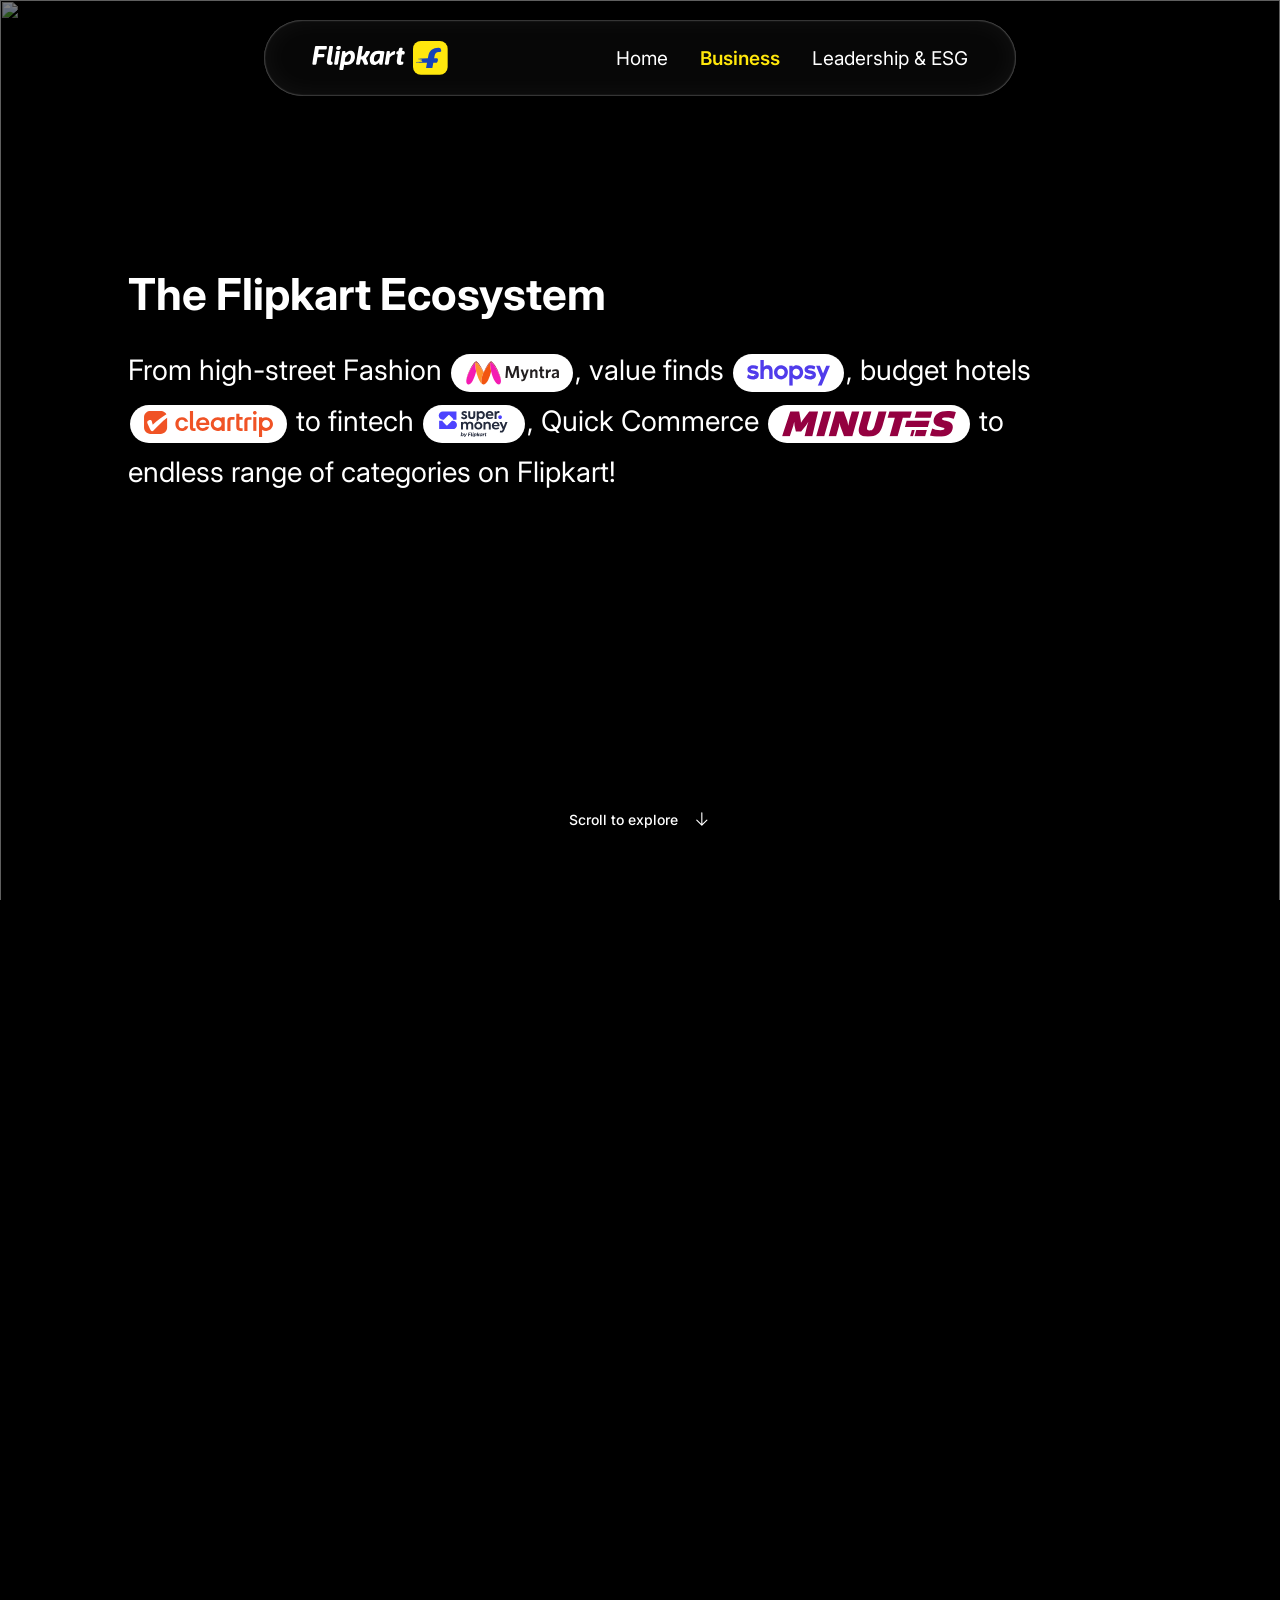
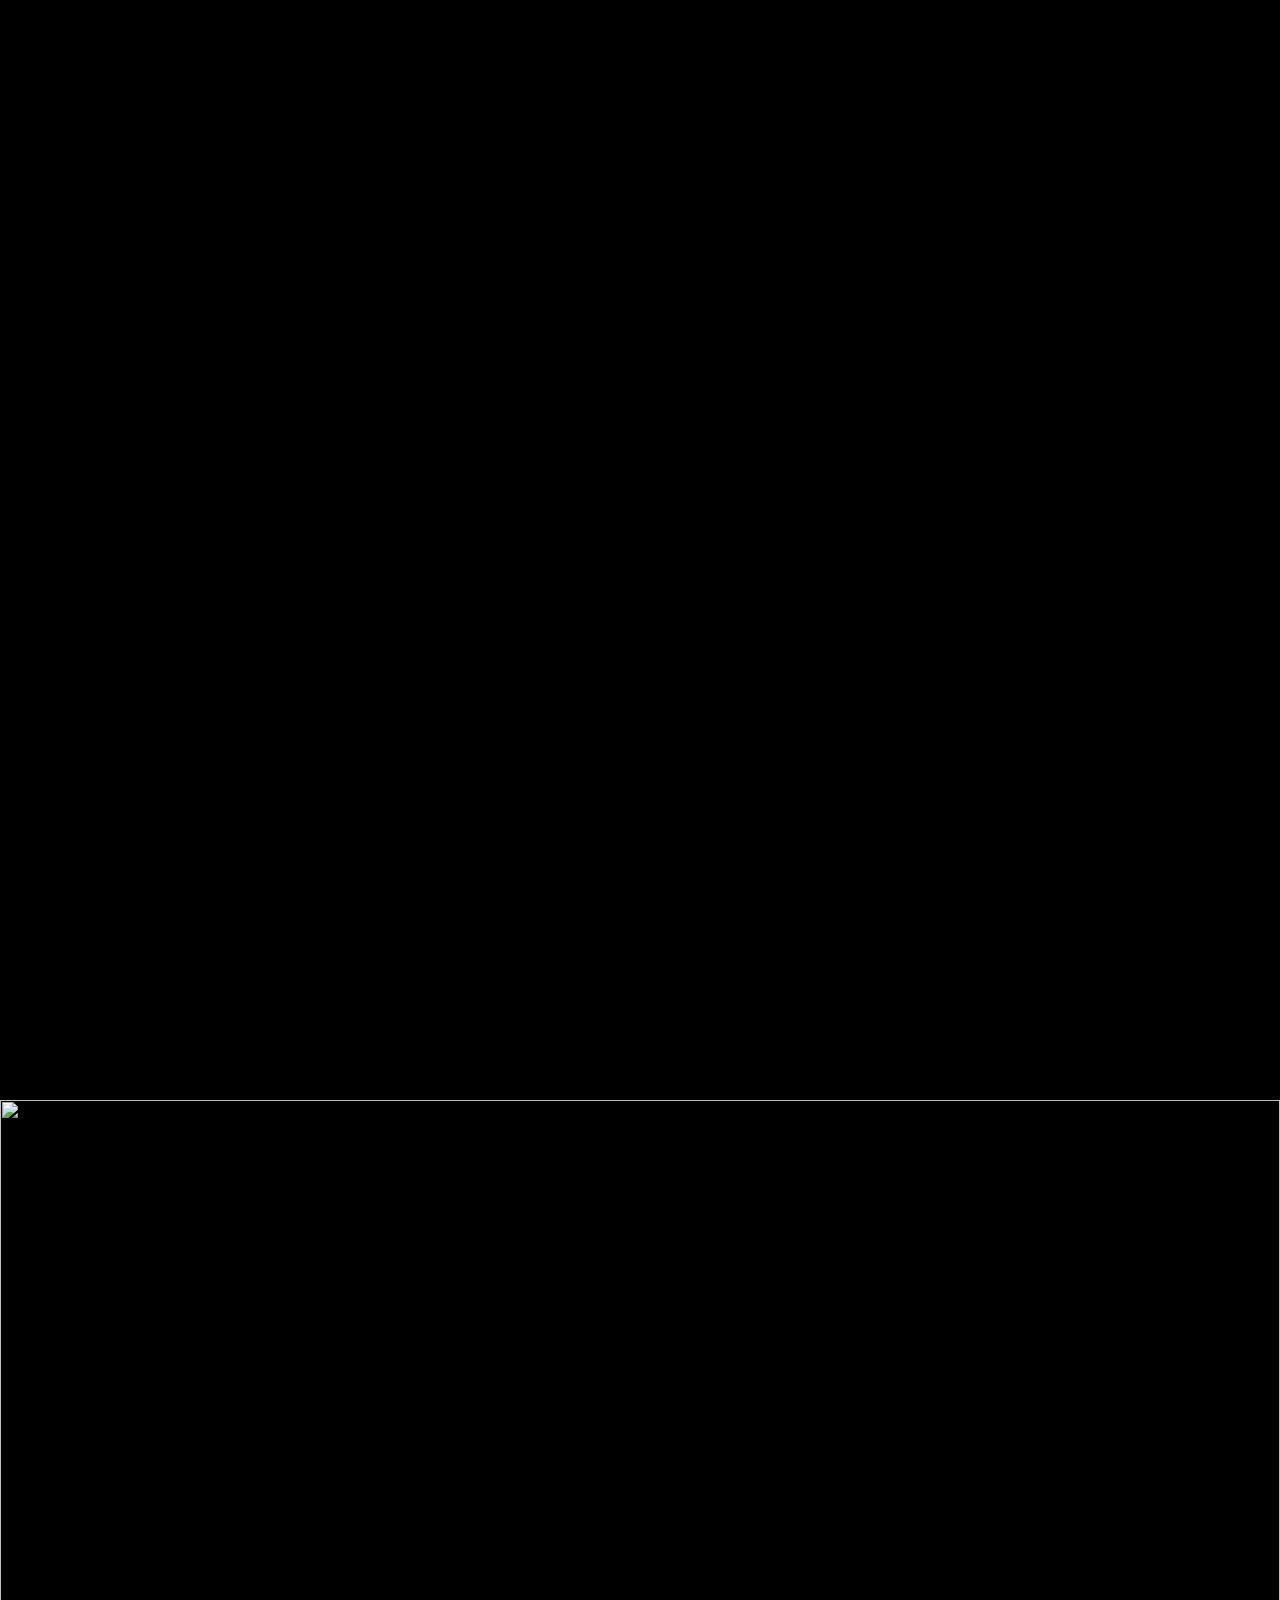
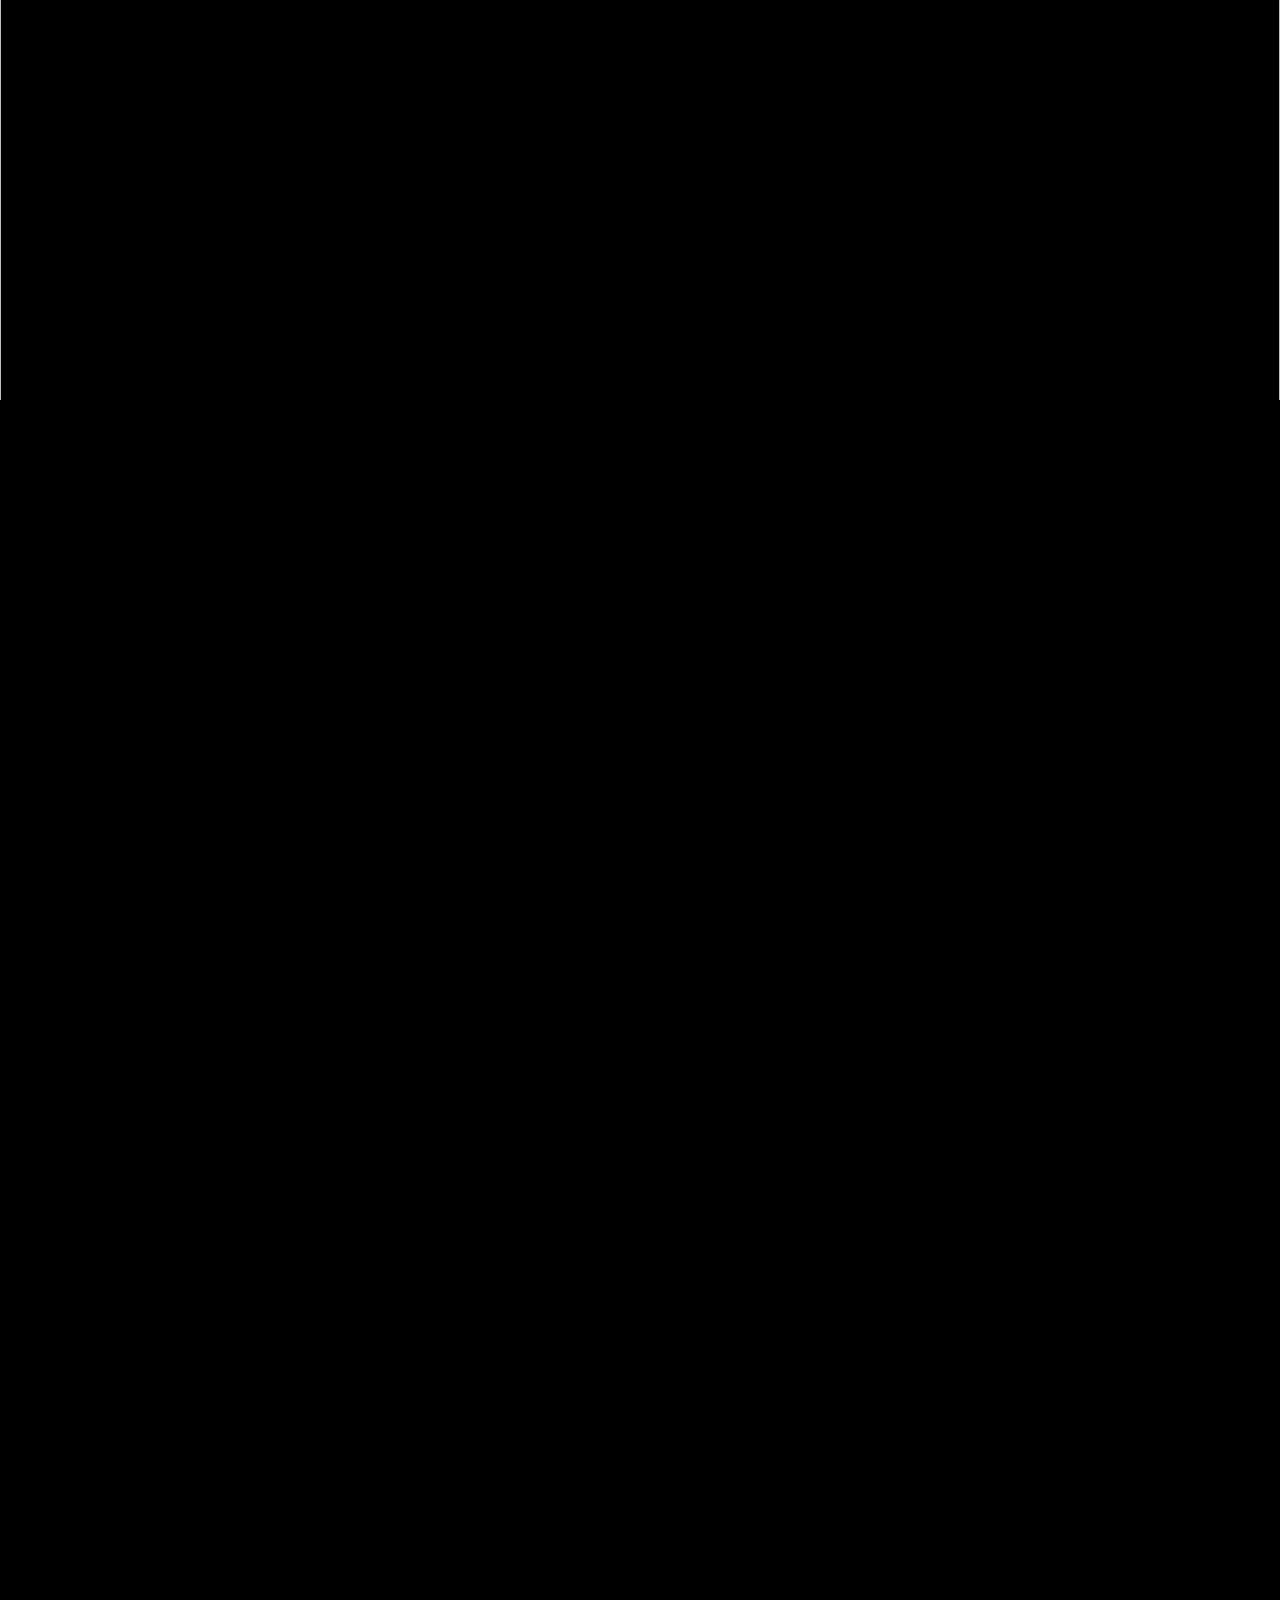
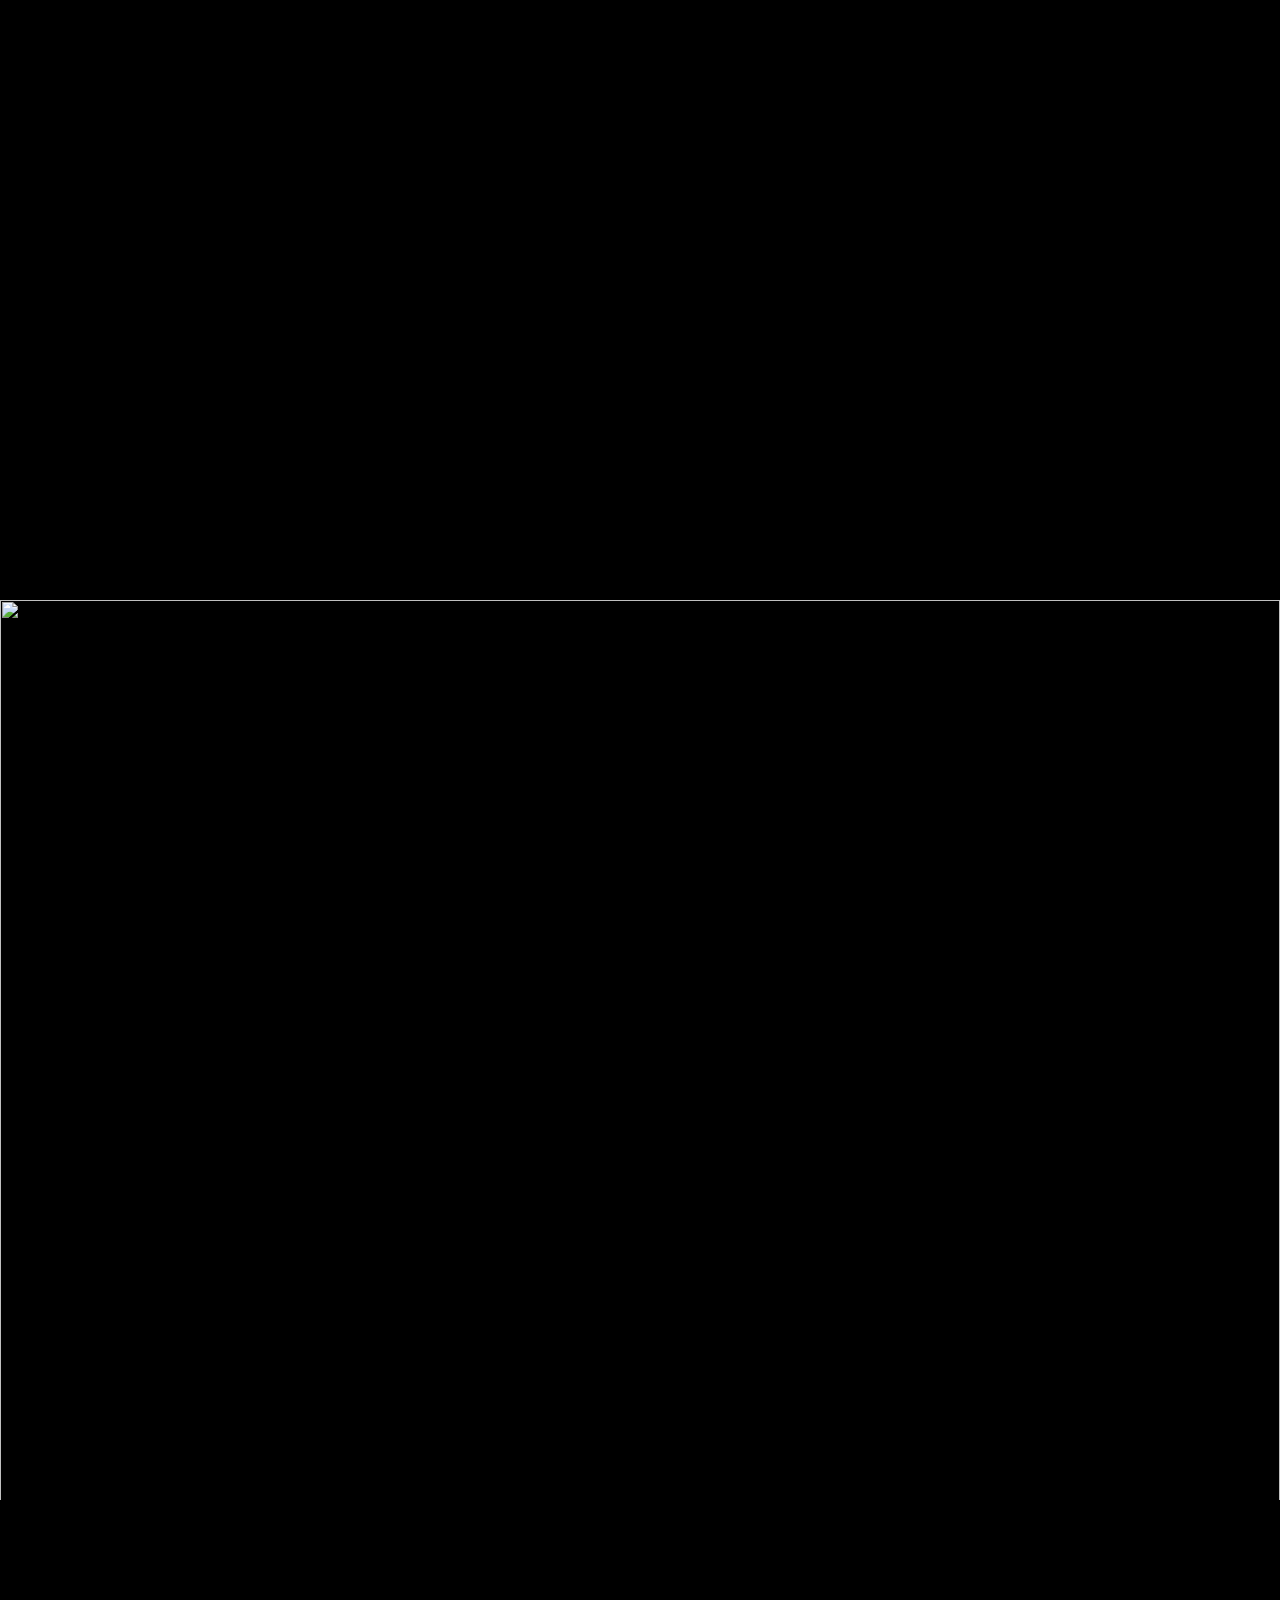
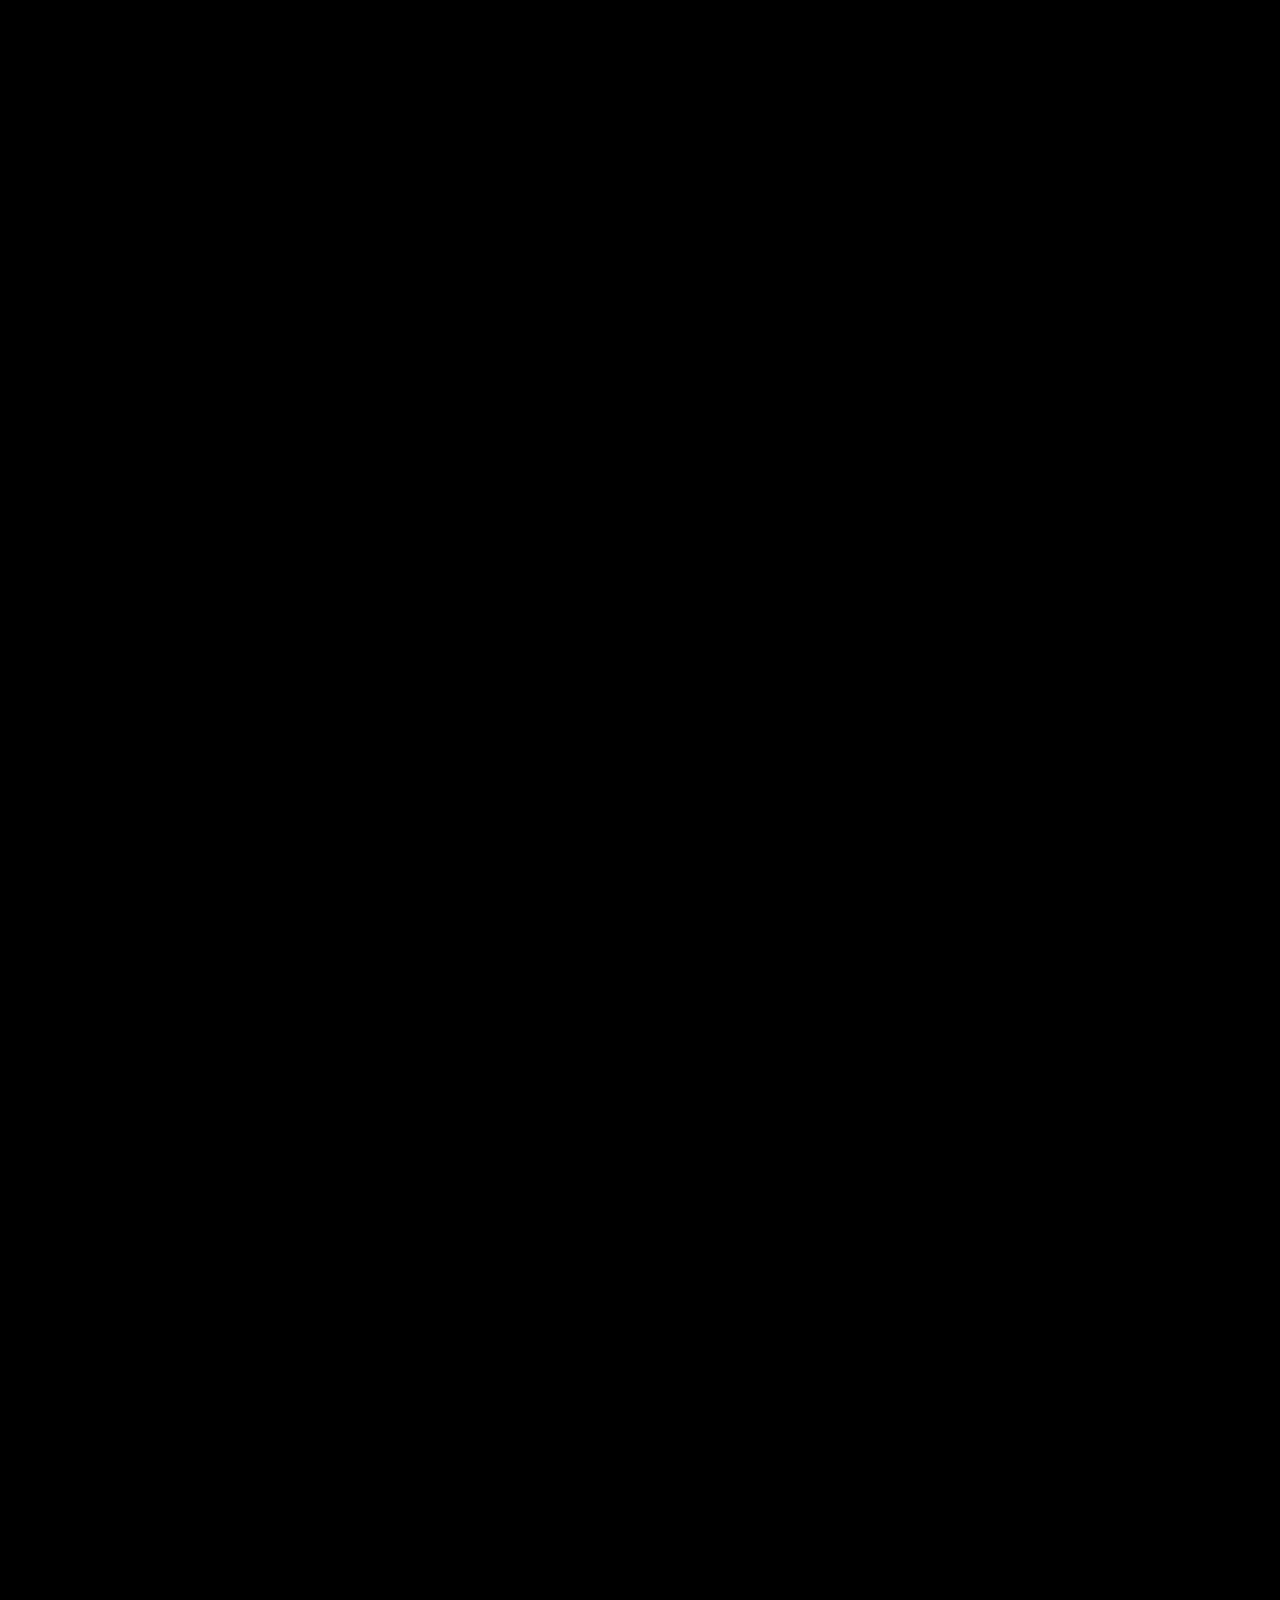
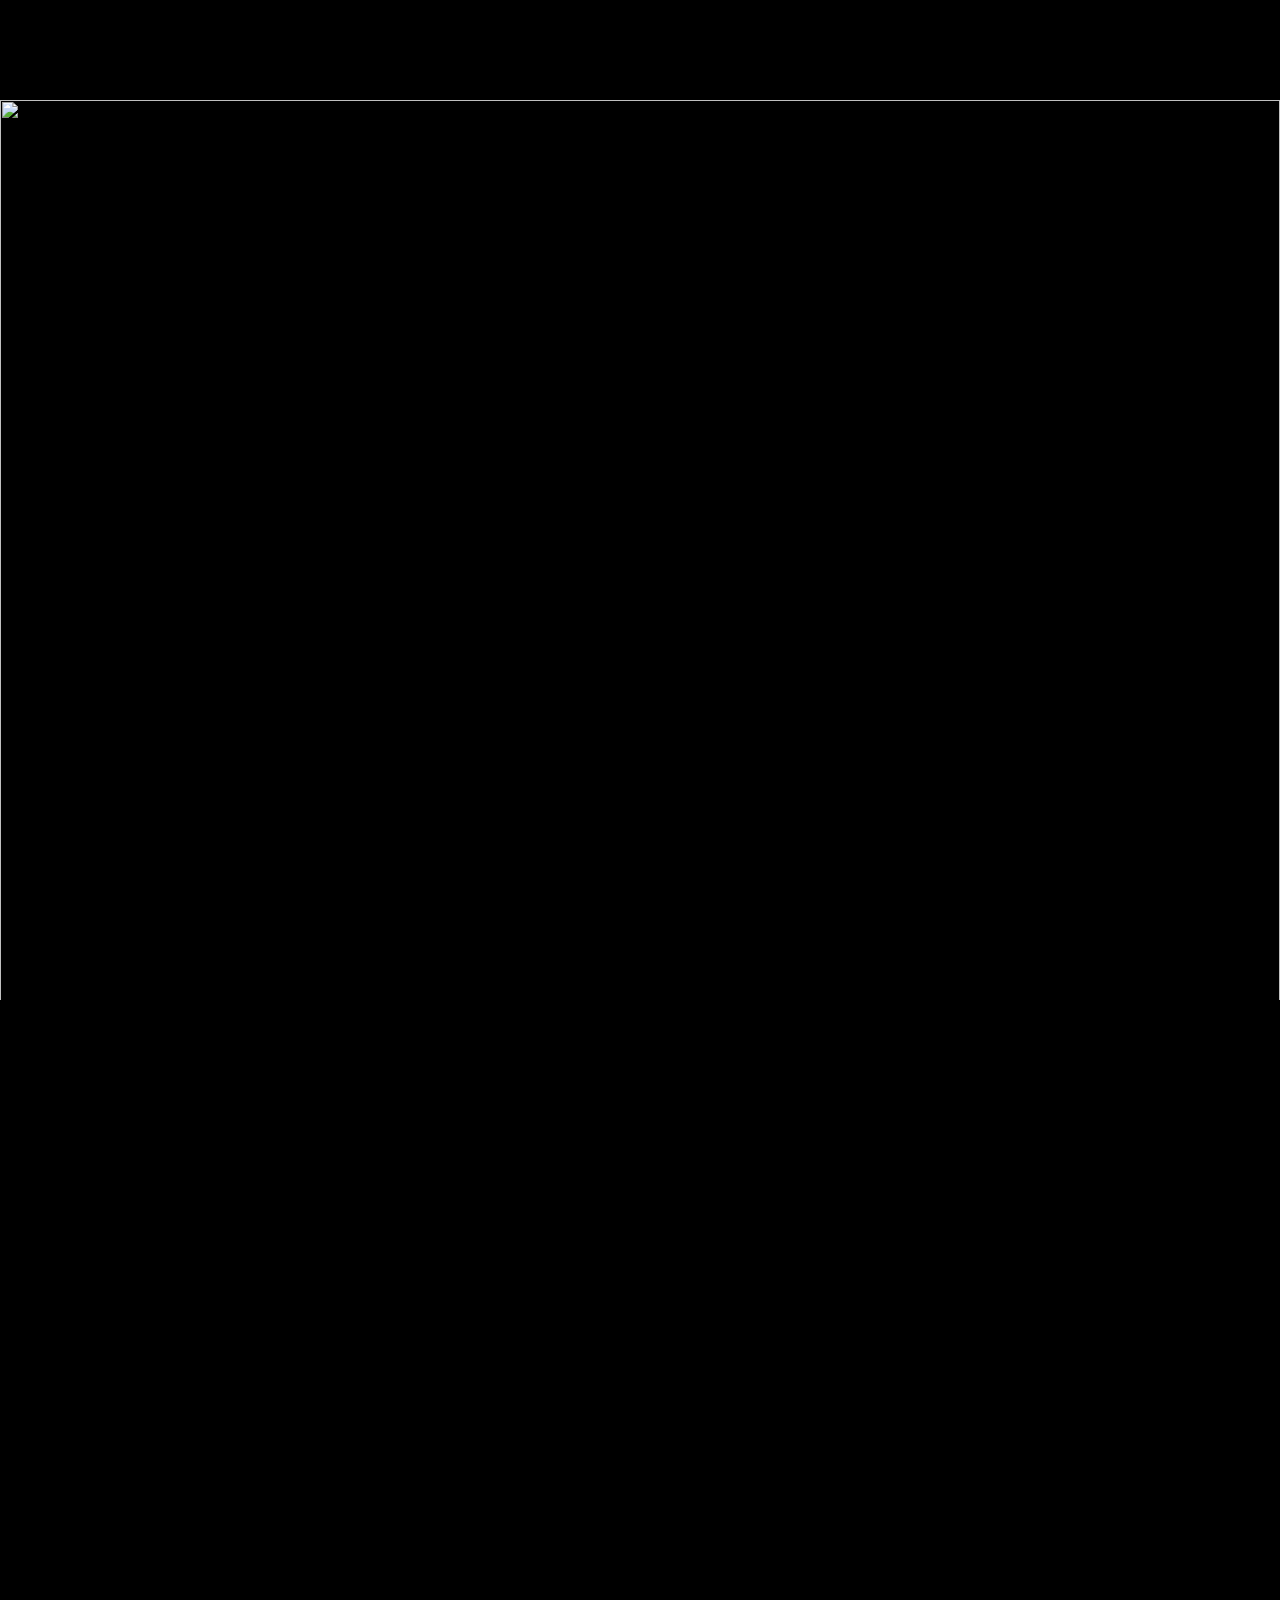
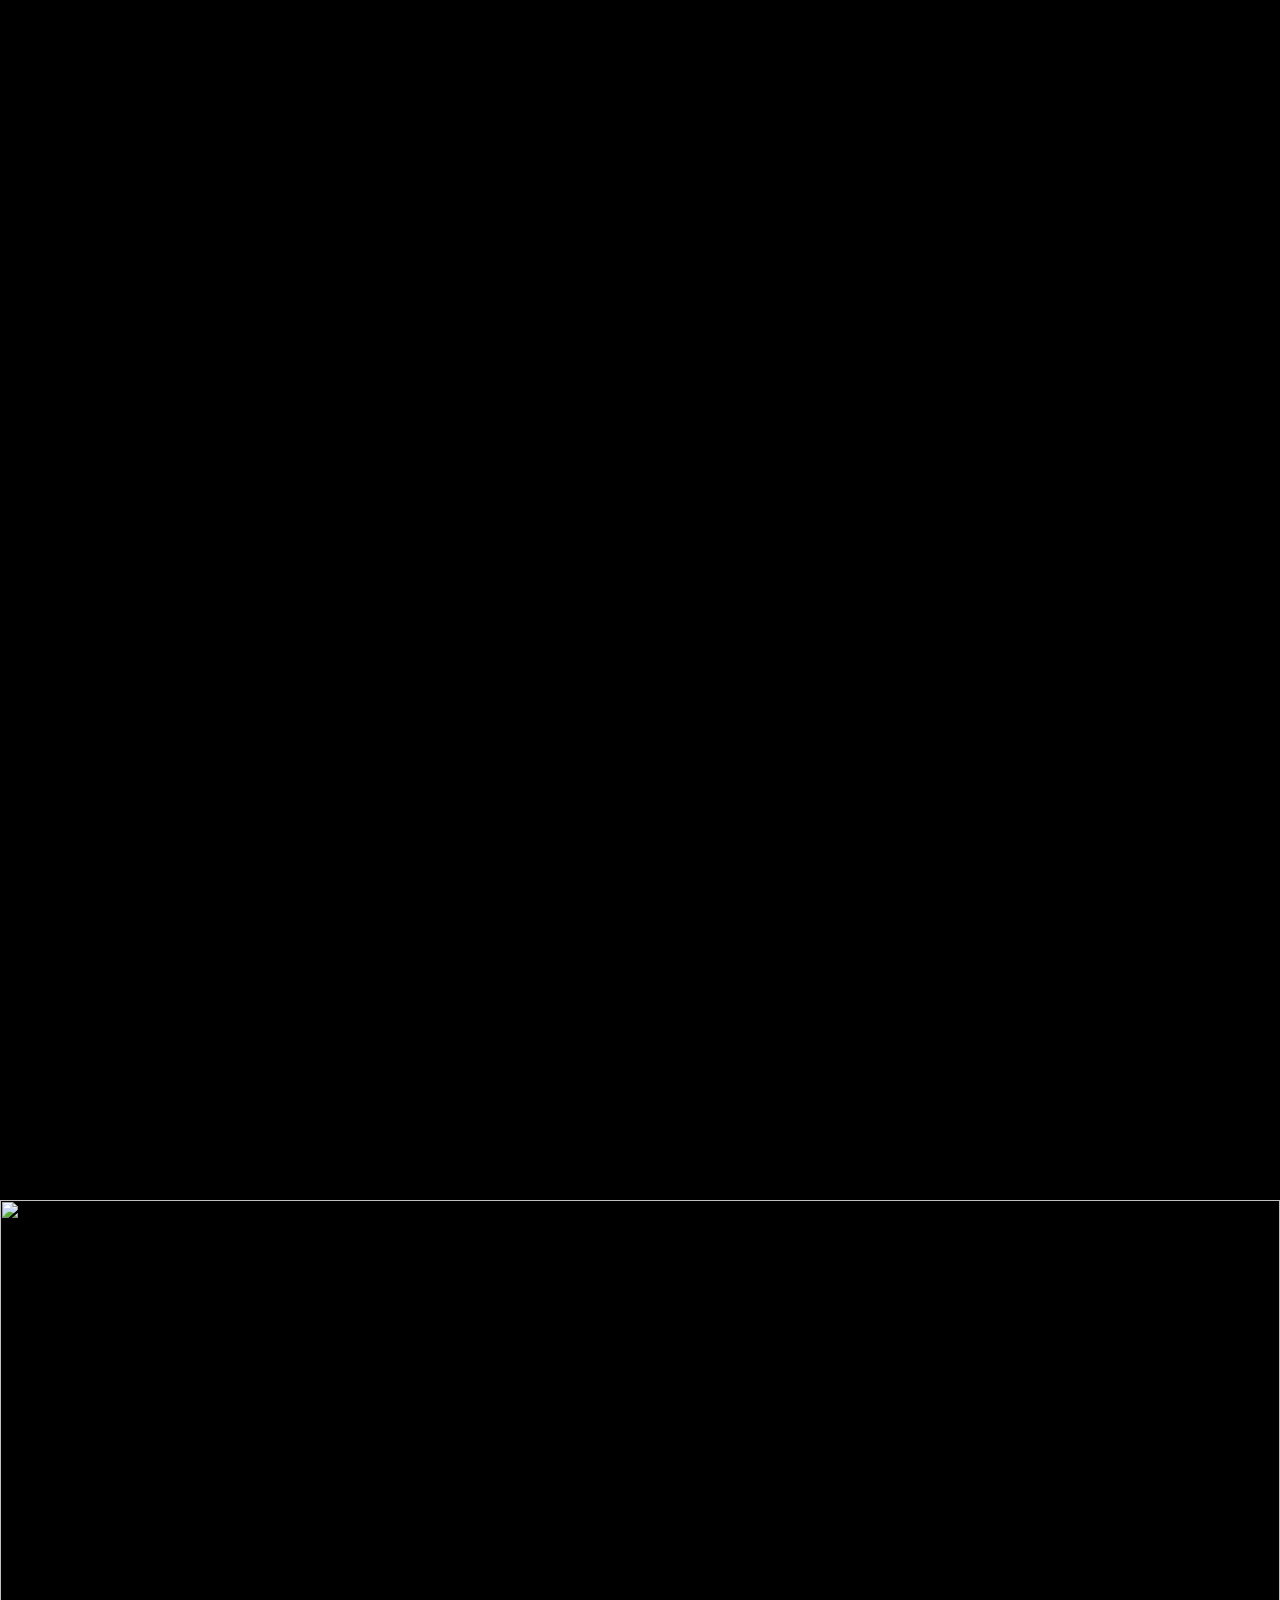
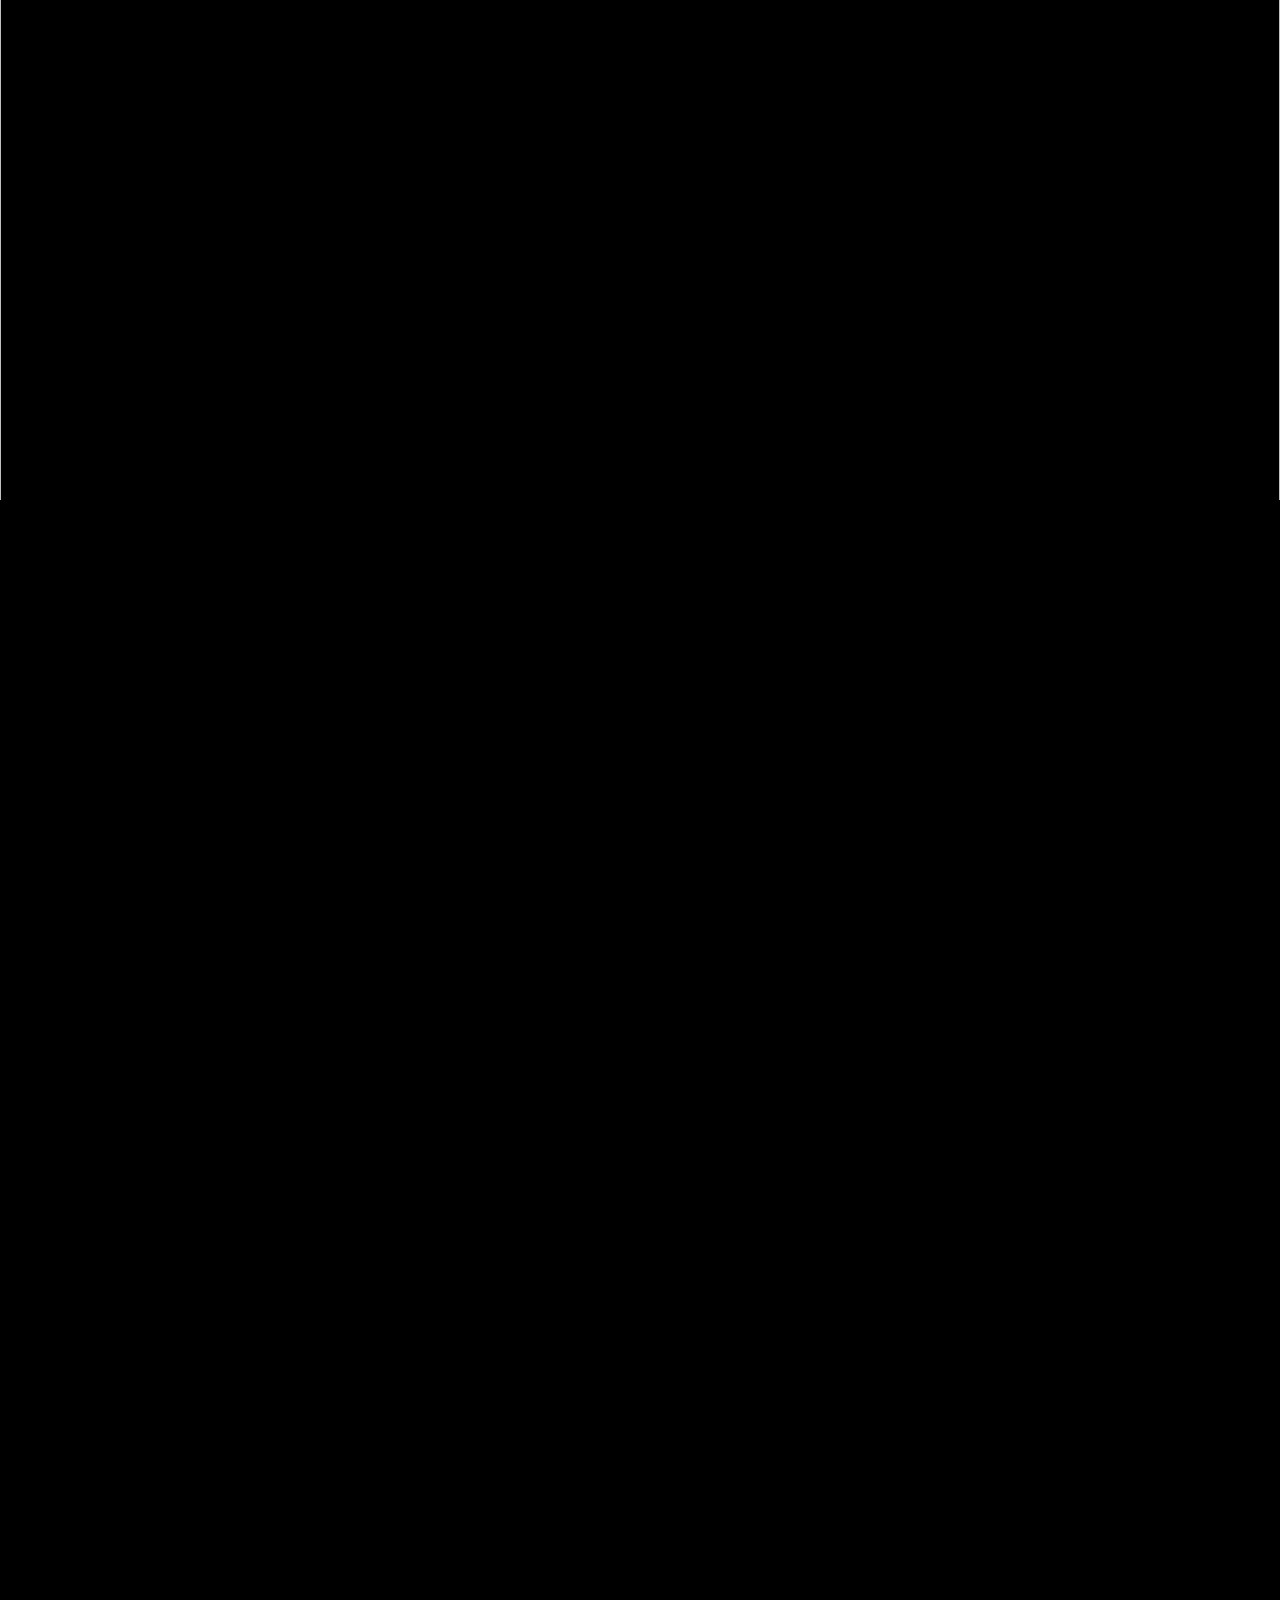
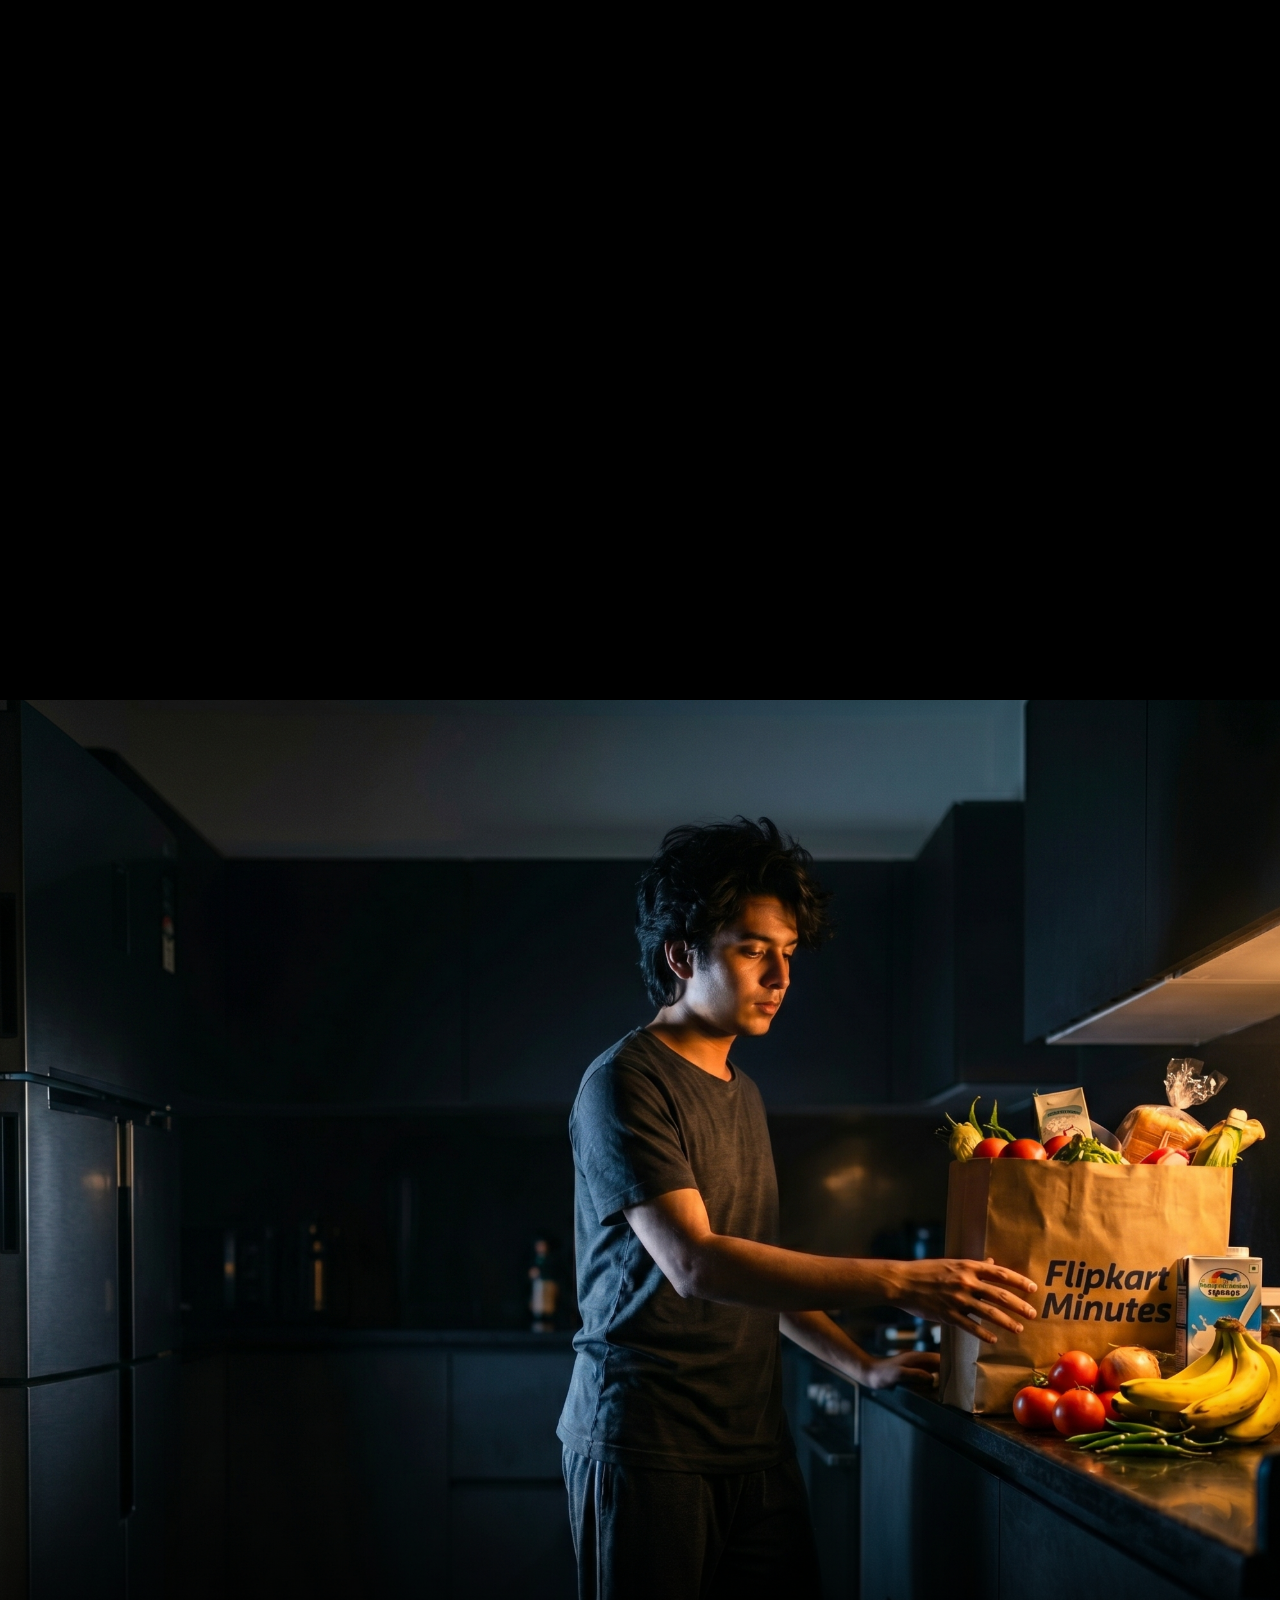
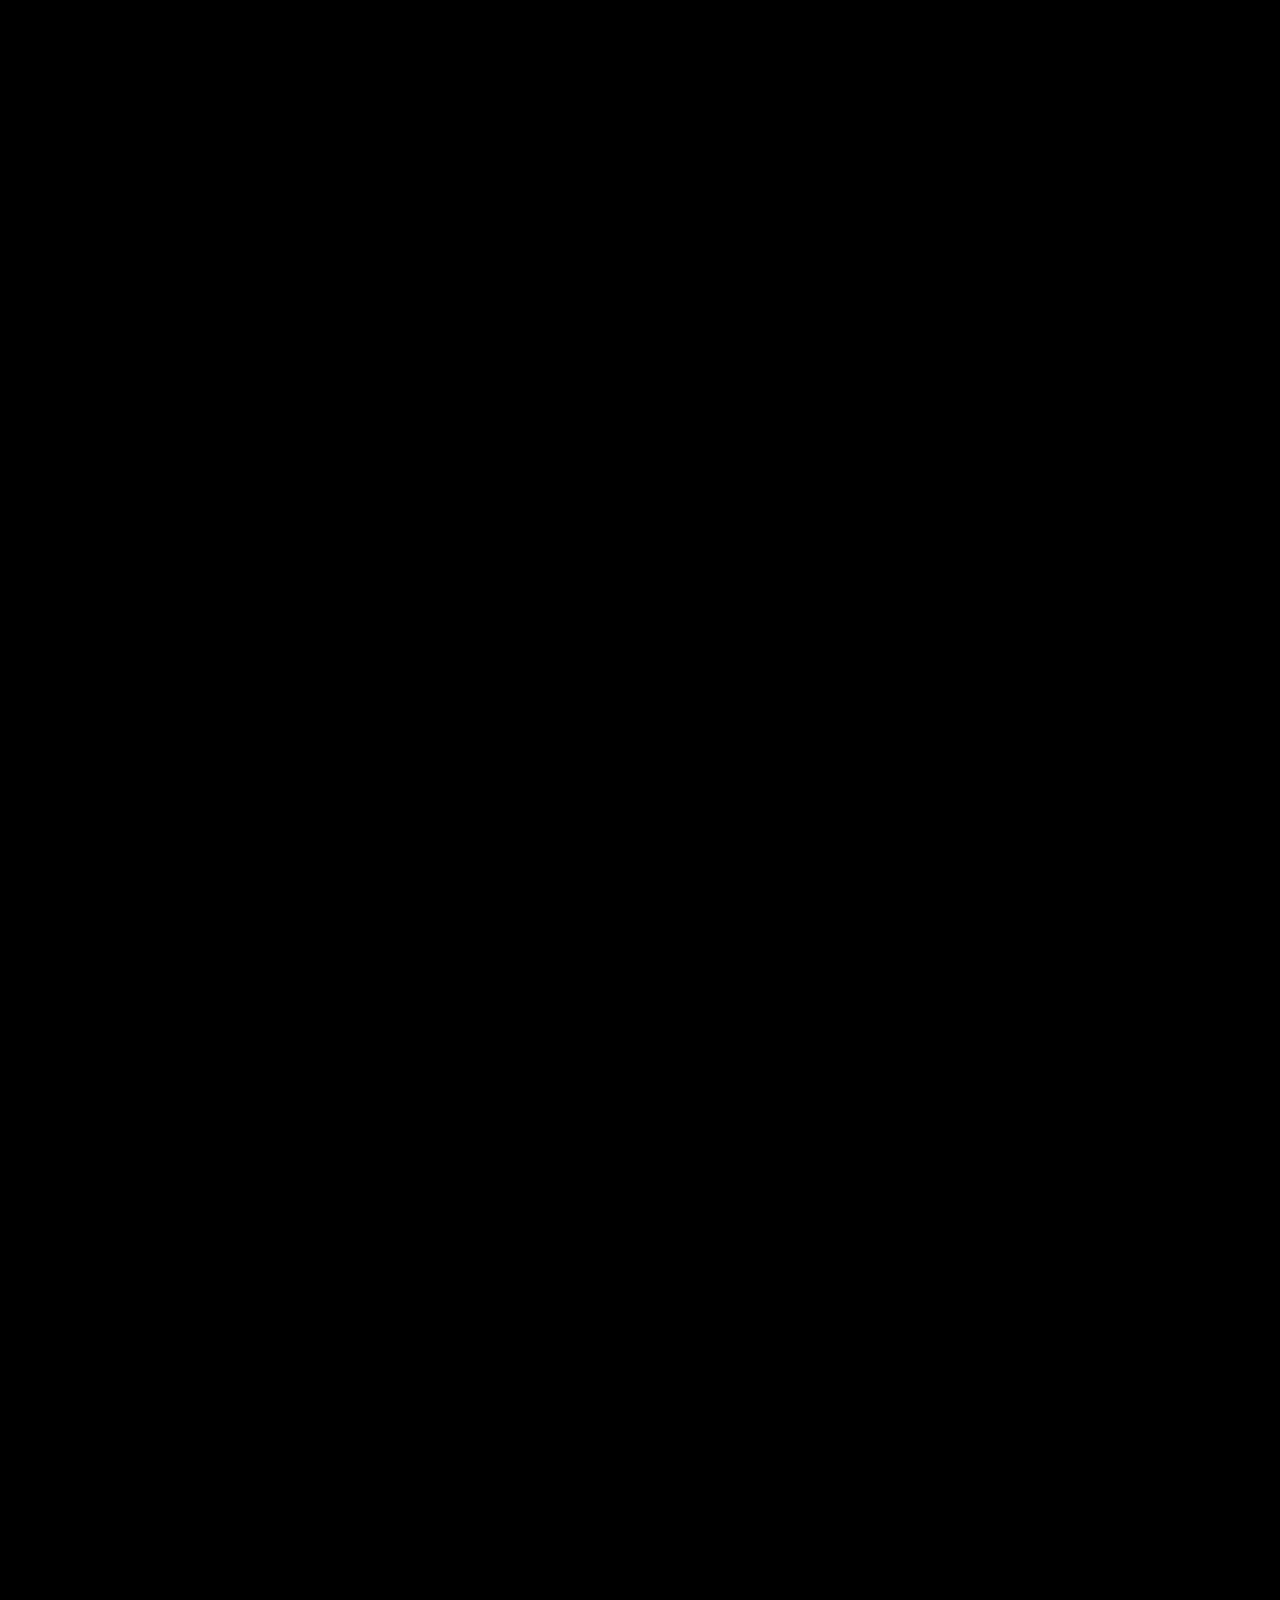
==== commit 116cb5a3: "Move scroll restoration setting to HTML head for proper timing Co-Authored-By: Claude Sonnet 4.6 <no" ====
--- a/business.html
+++ b/business.html
@@ -13,6 +13,7 @@
     <link rel="stylesheet" href="styles/components/nav.css">
     <link rel="stylesheet" href="styles/pages/business.css">
     <link rel="stylesheet" href="styles/pages/home.css">
+    <script>history.scrollRestoration = 'manual';</script>
 </head>
 <body>
 
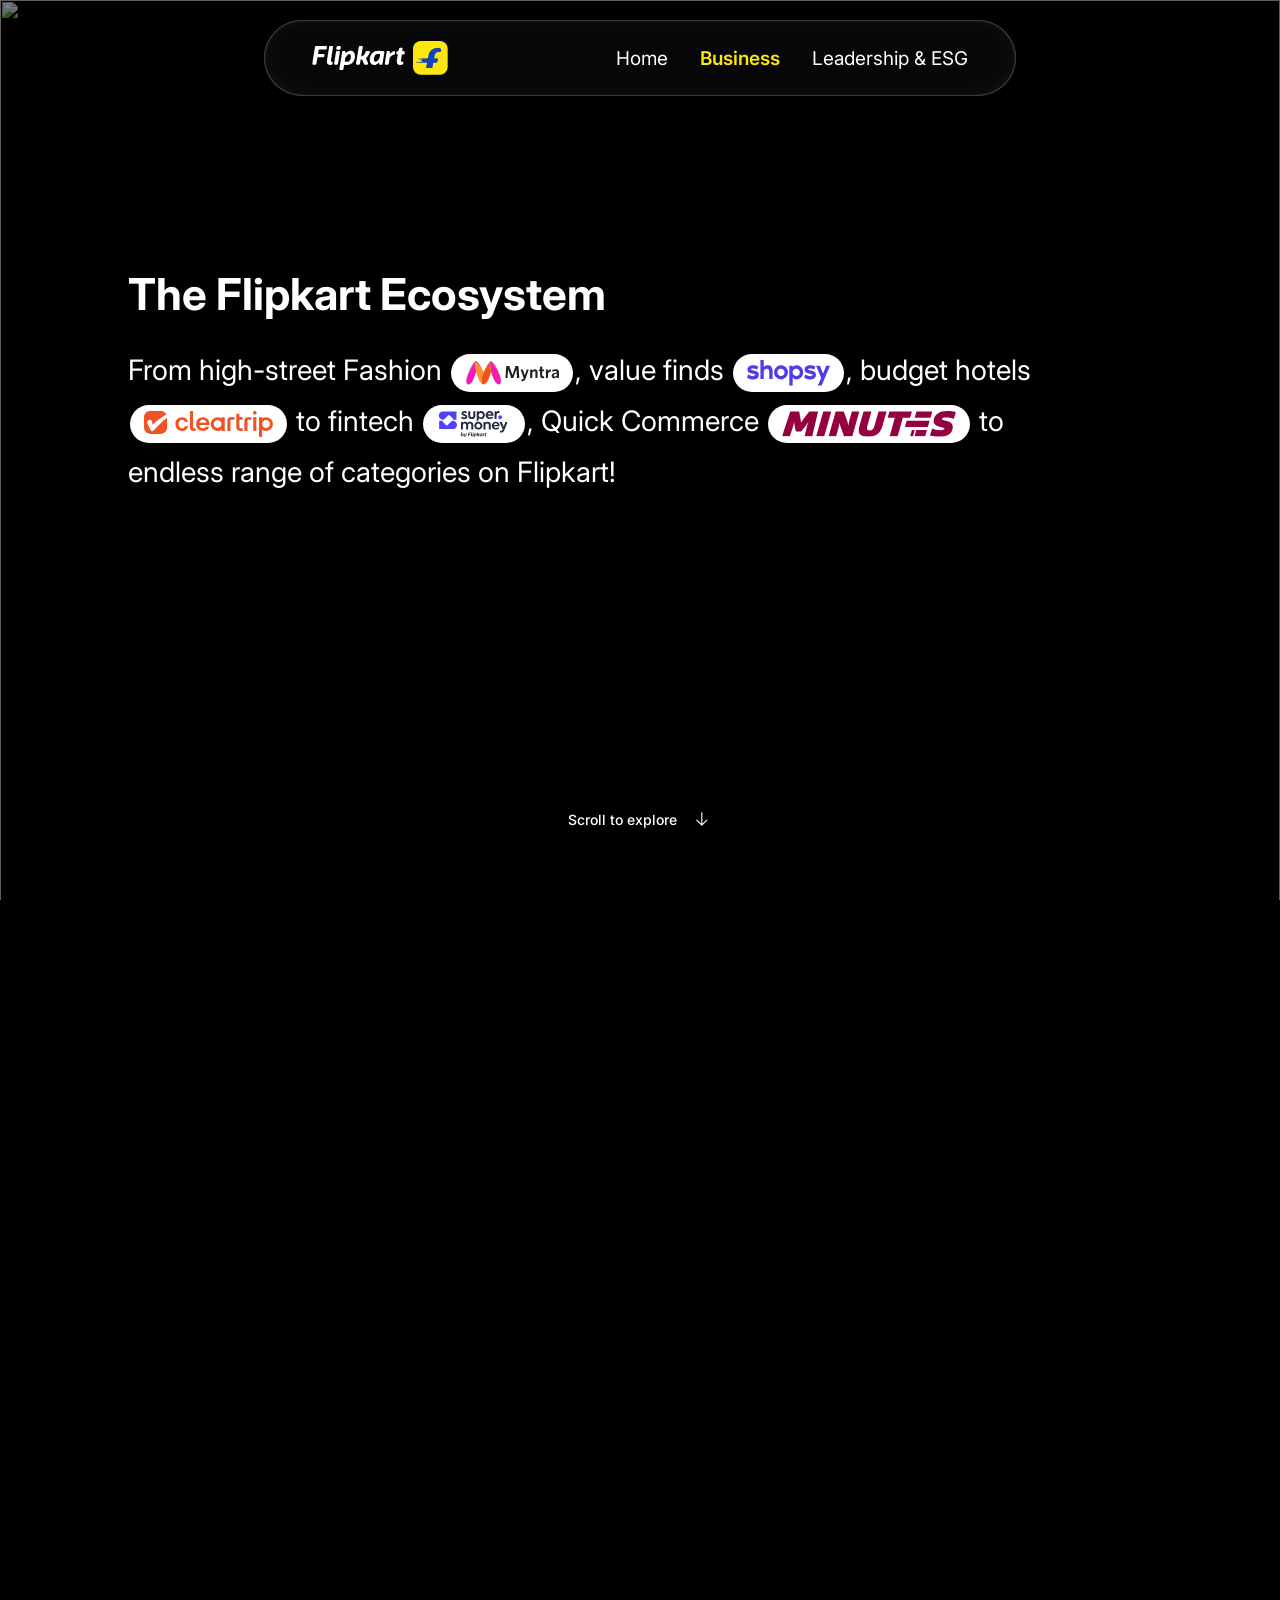
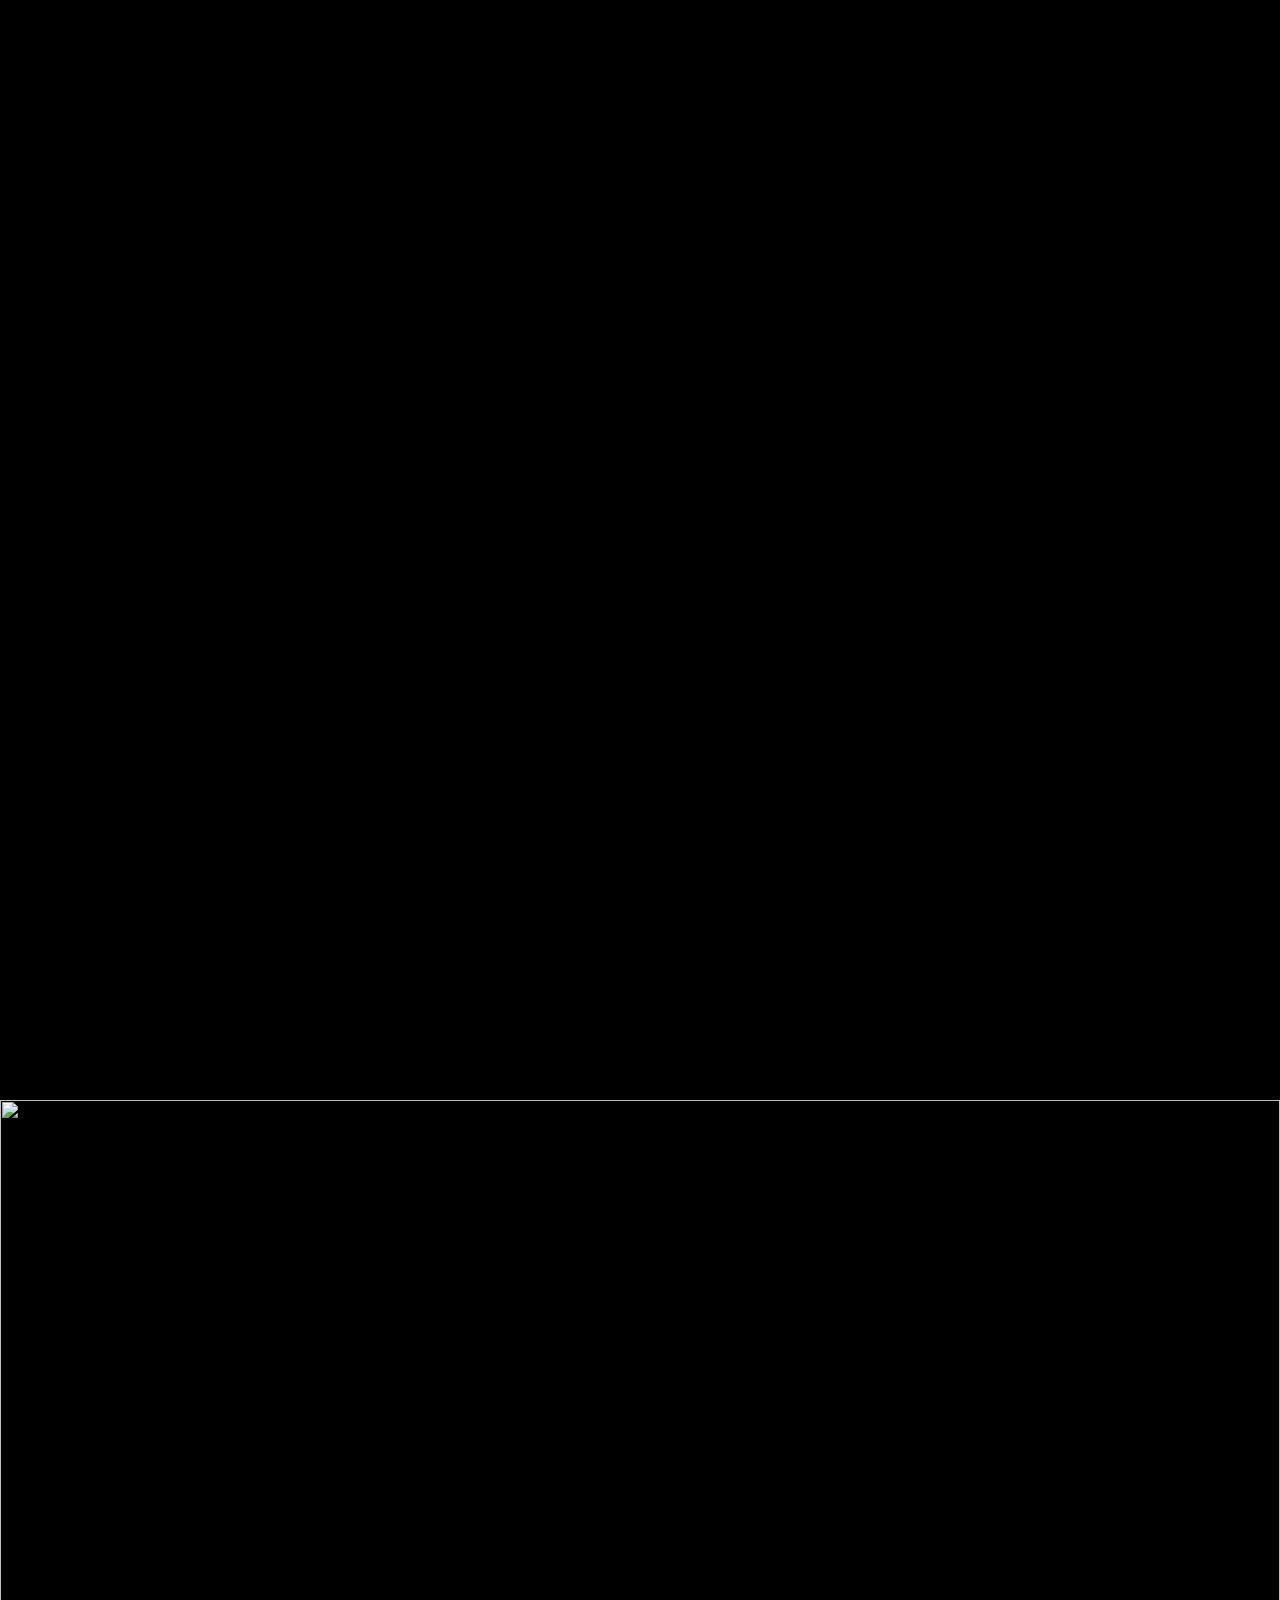
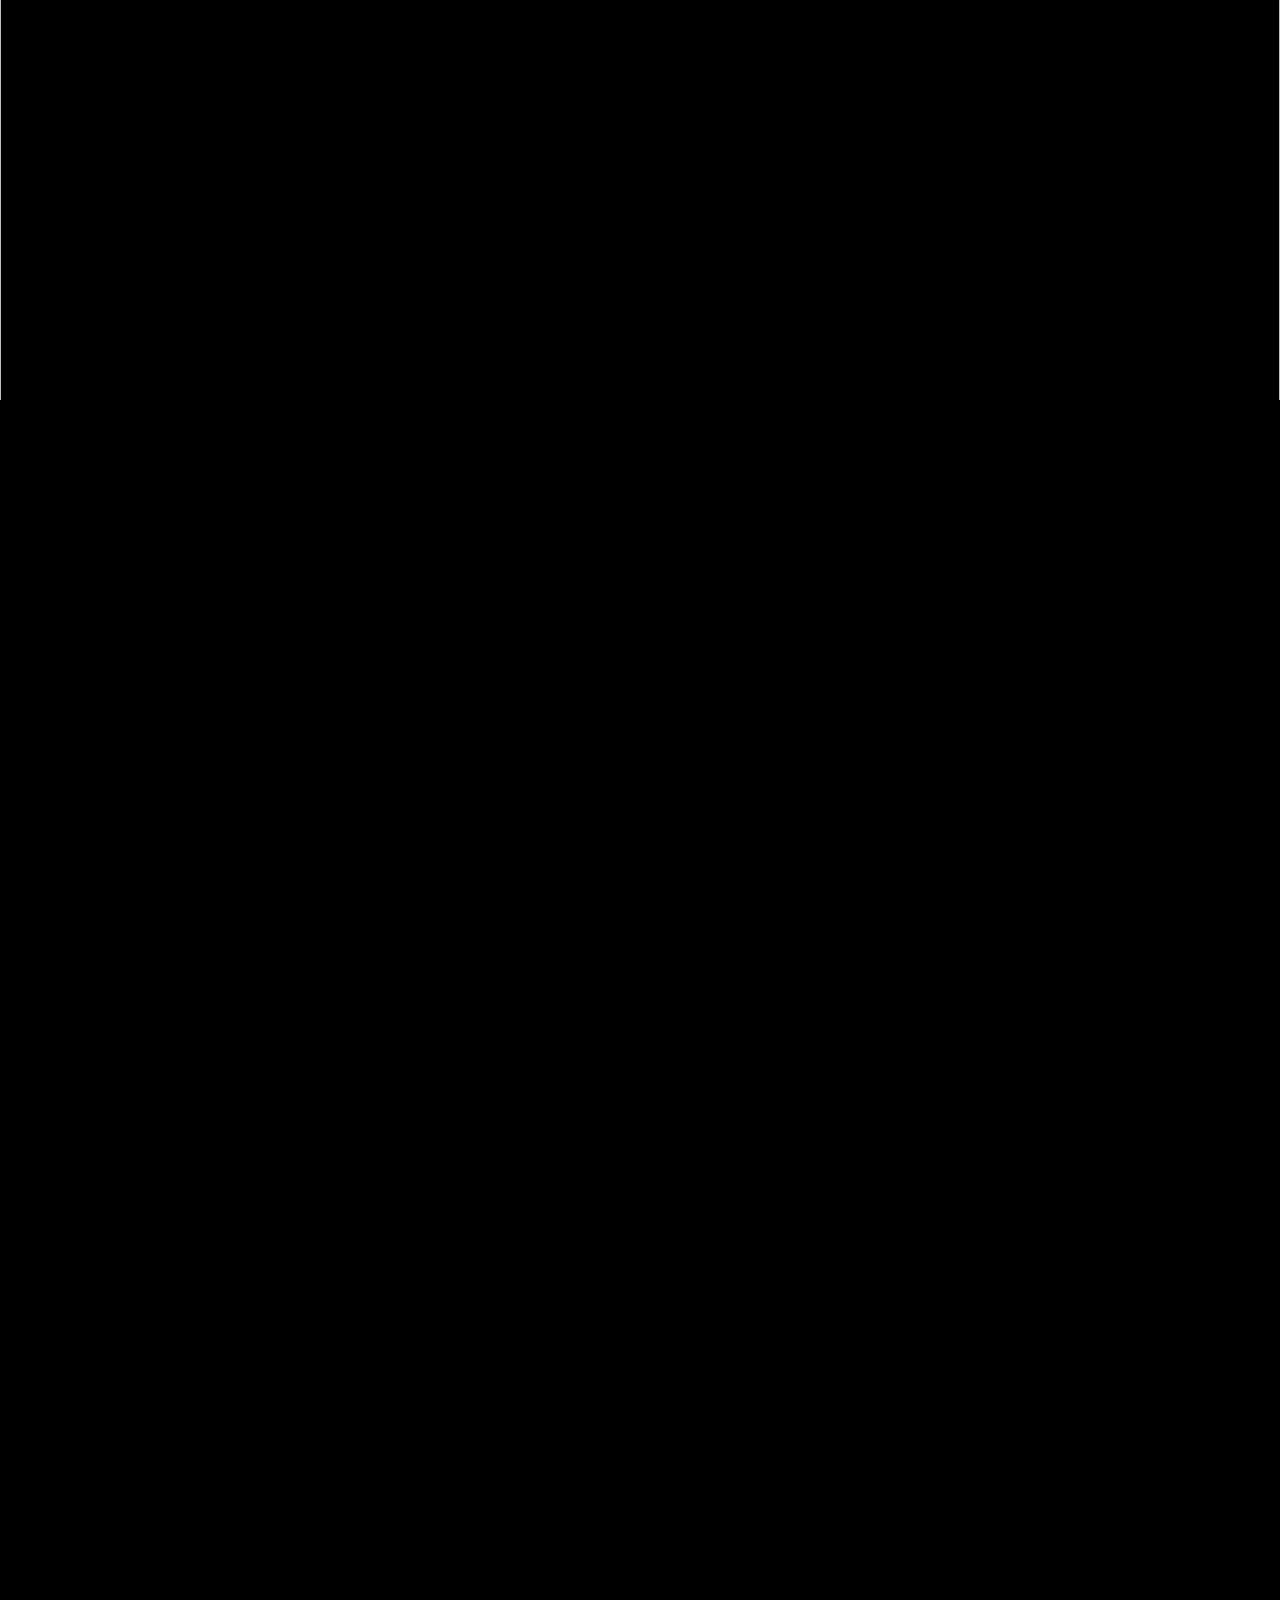
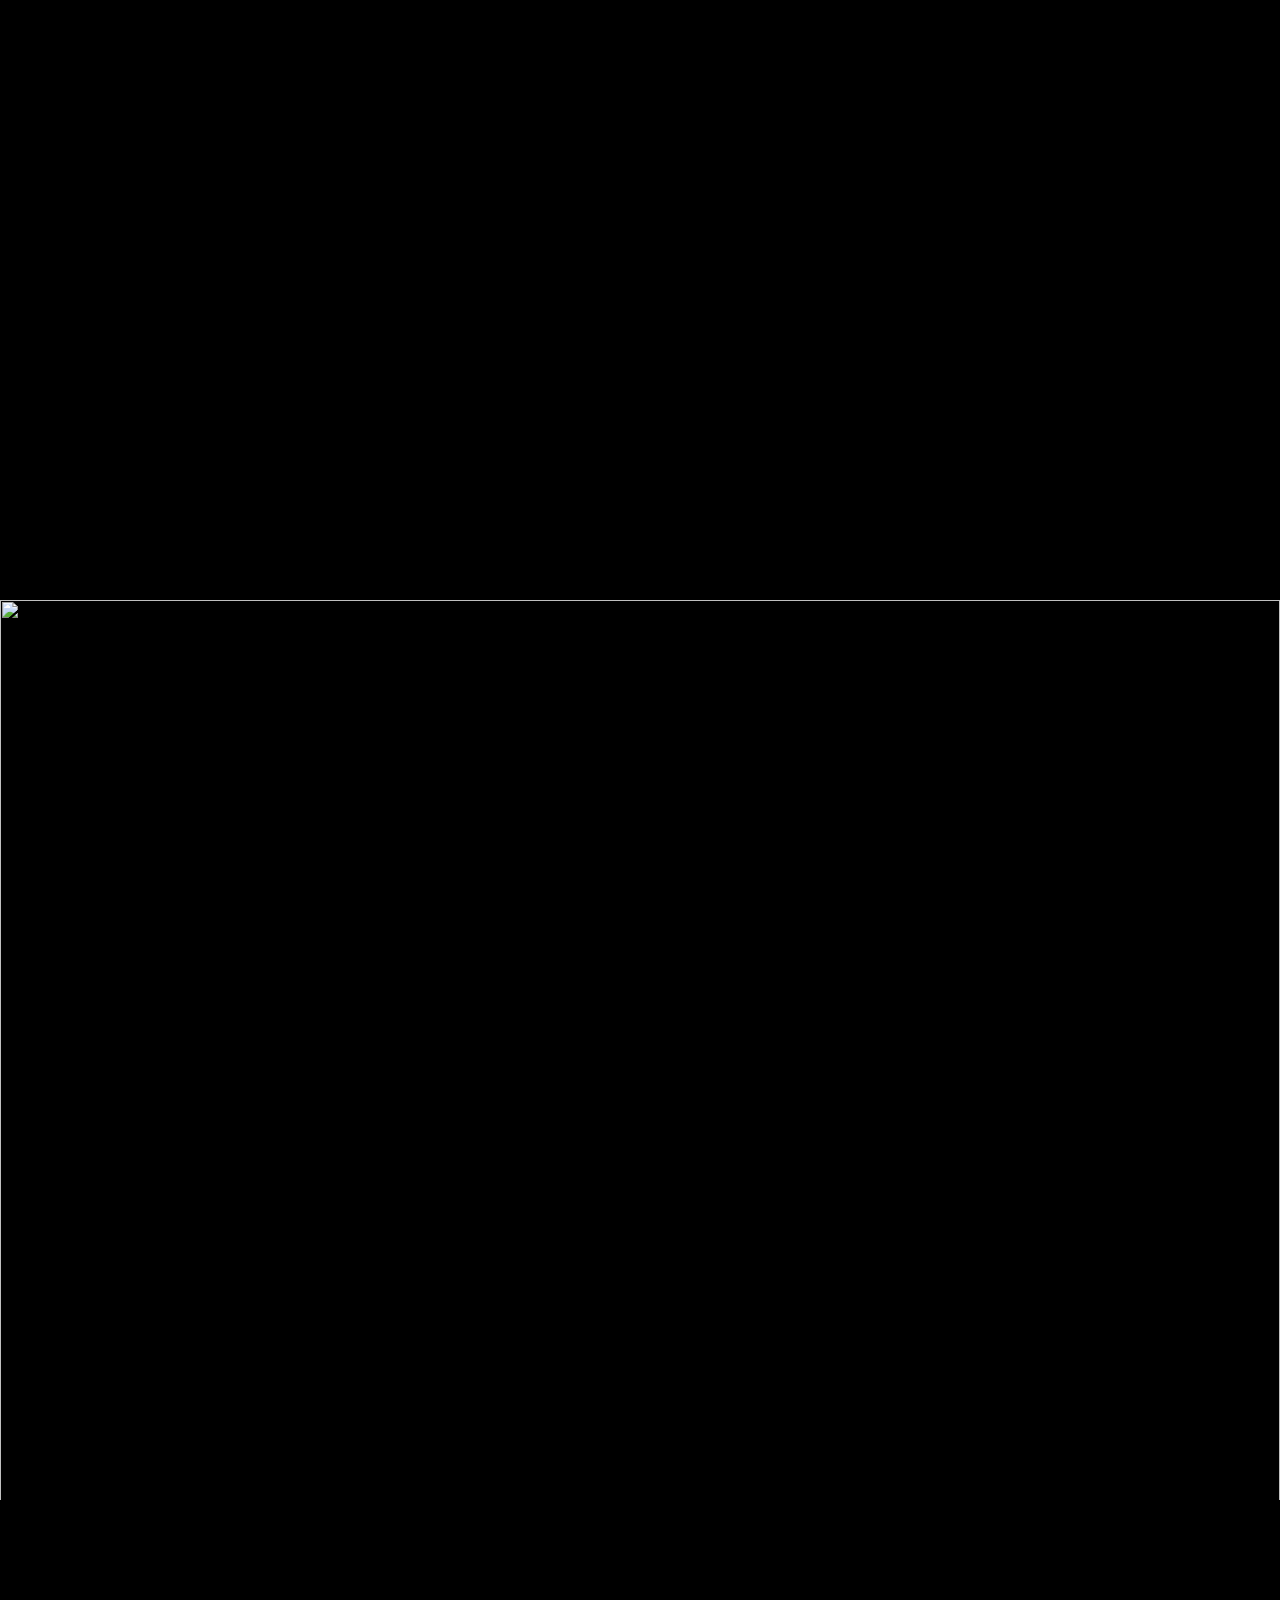
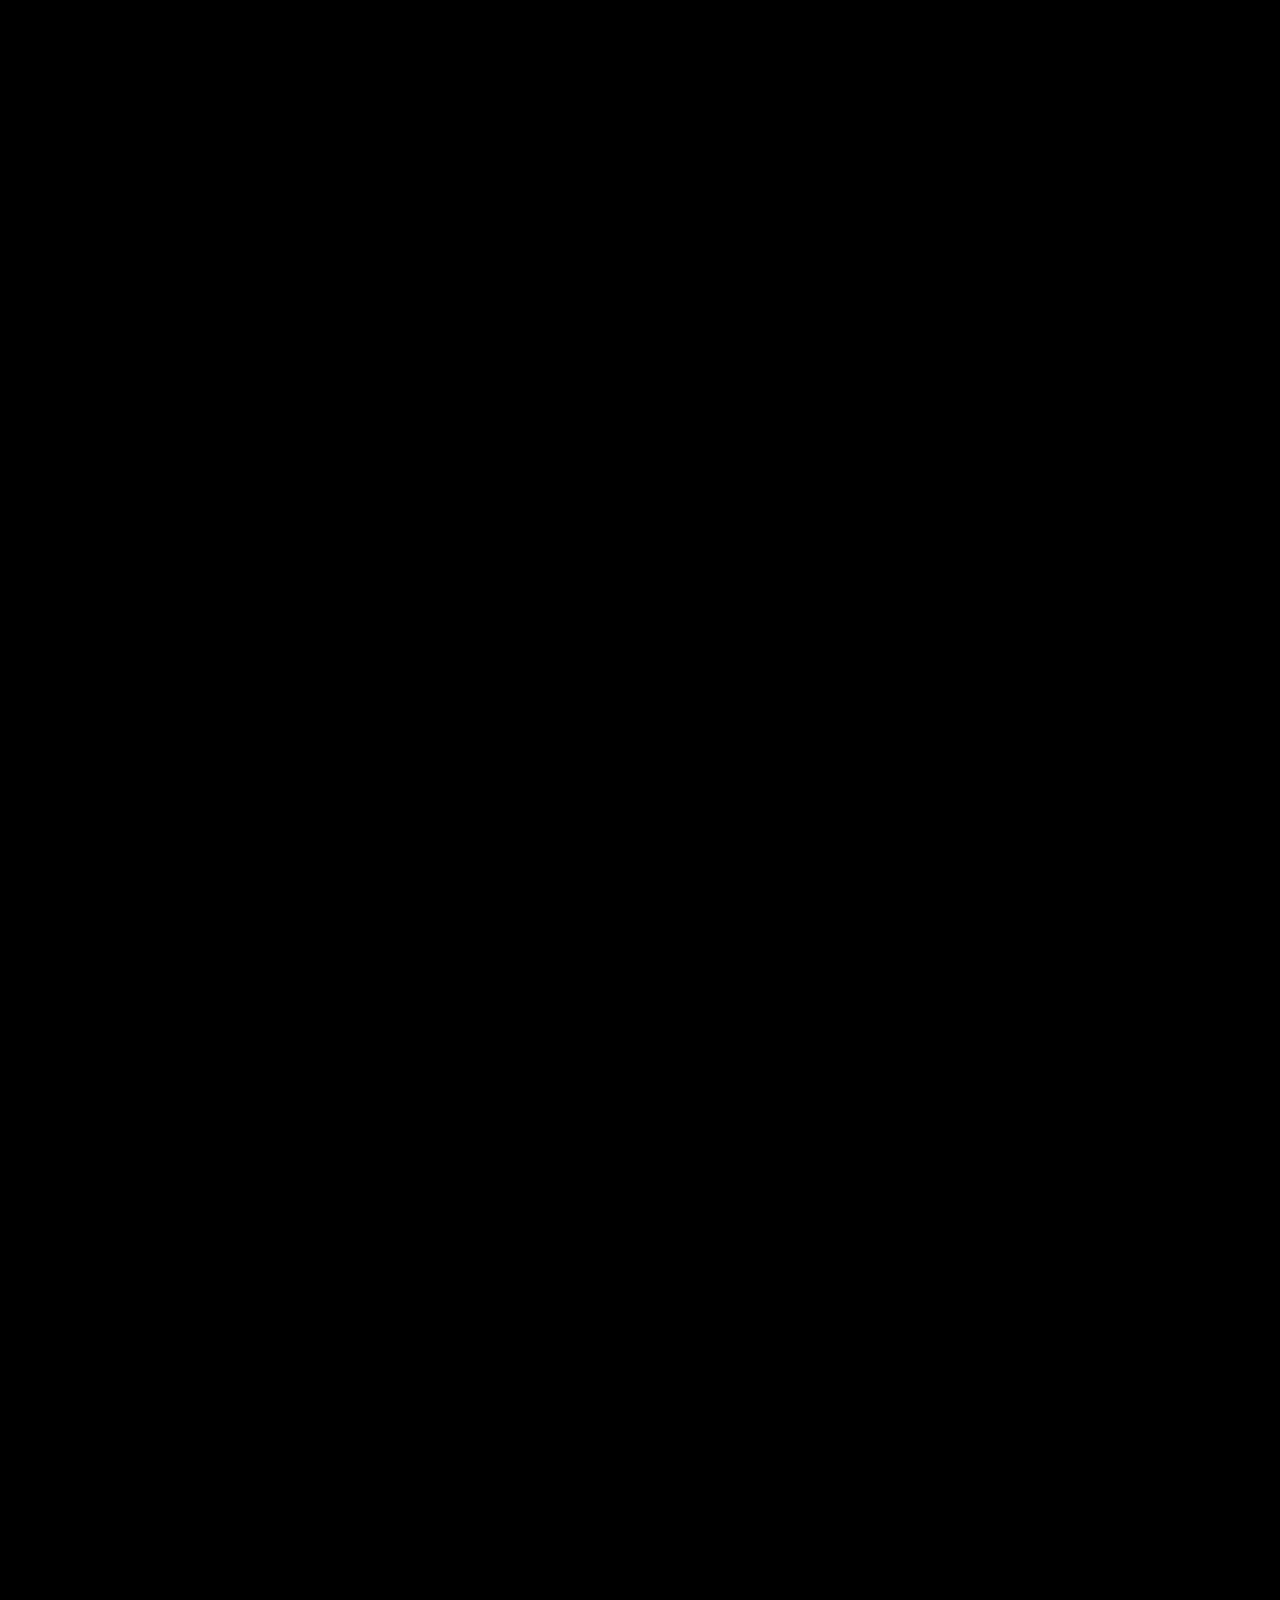
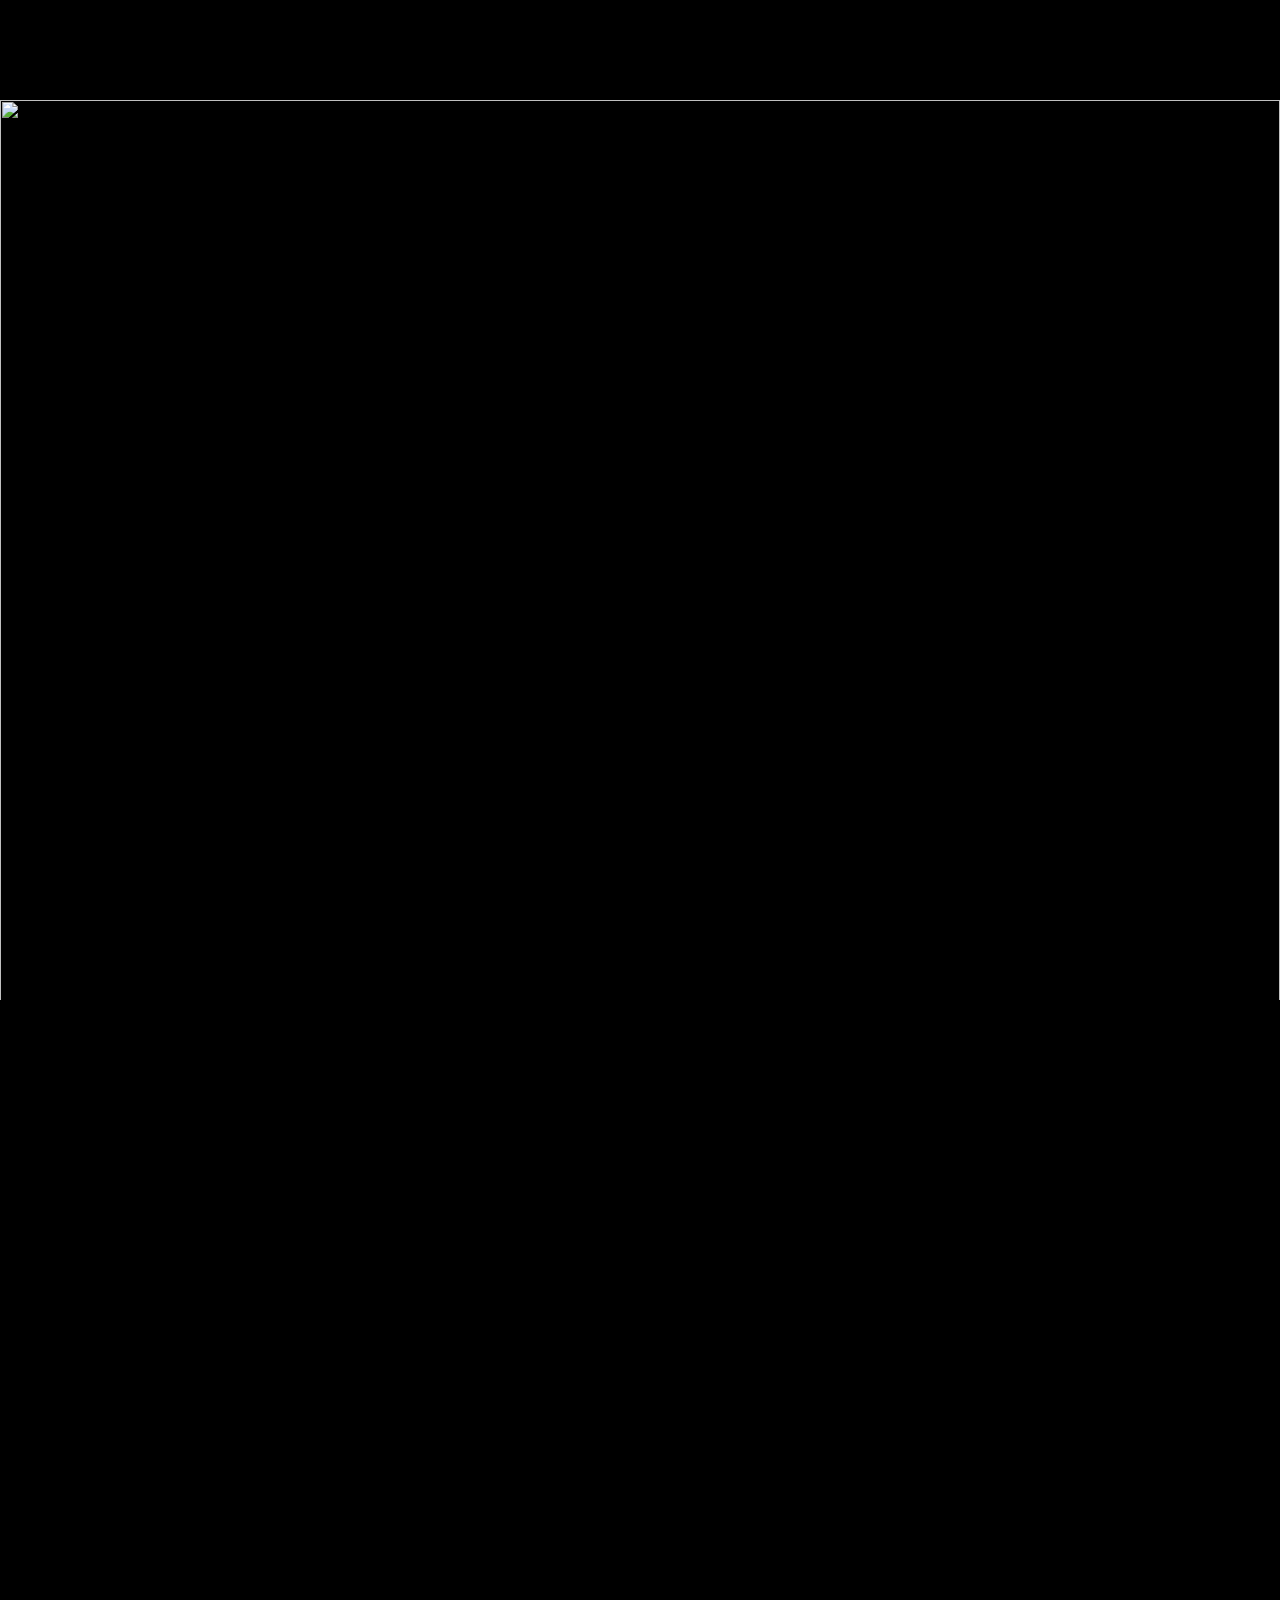
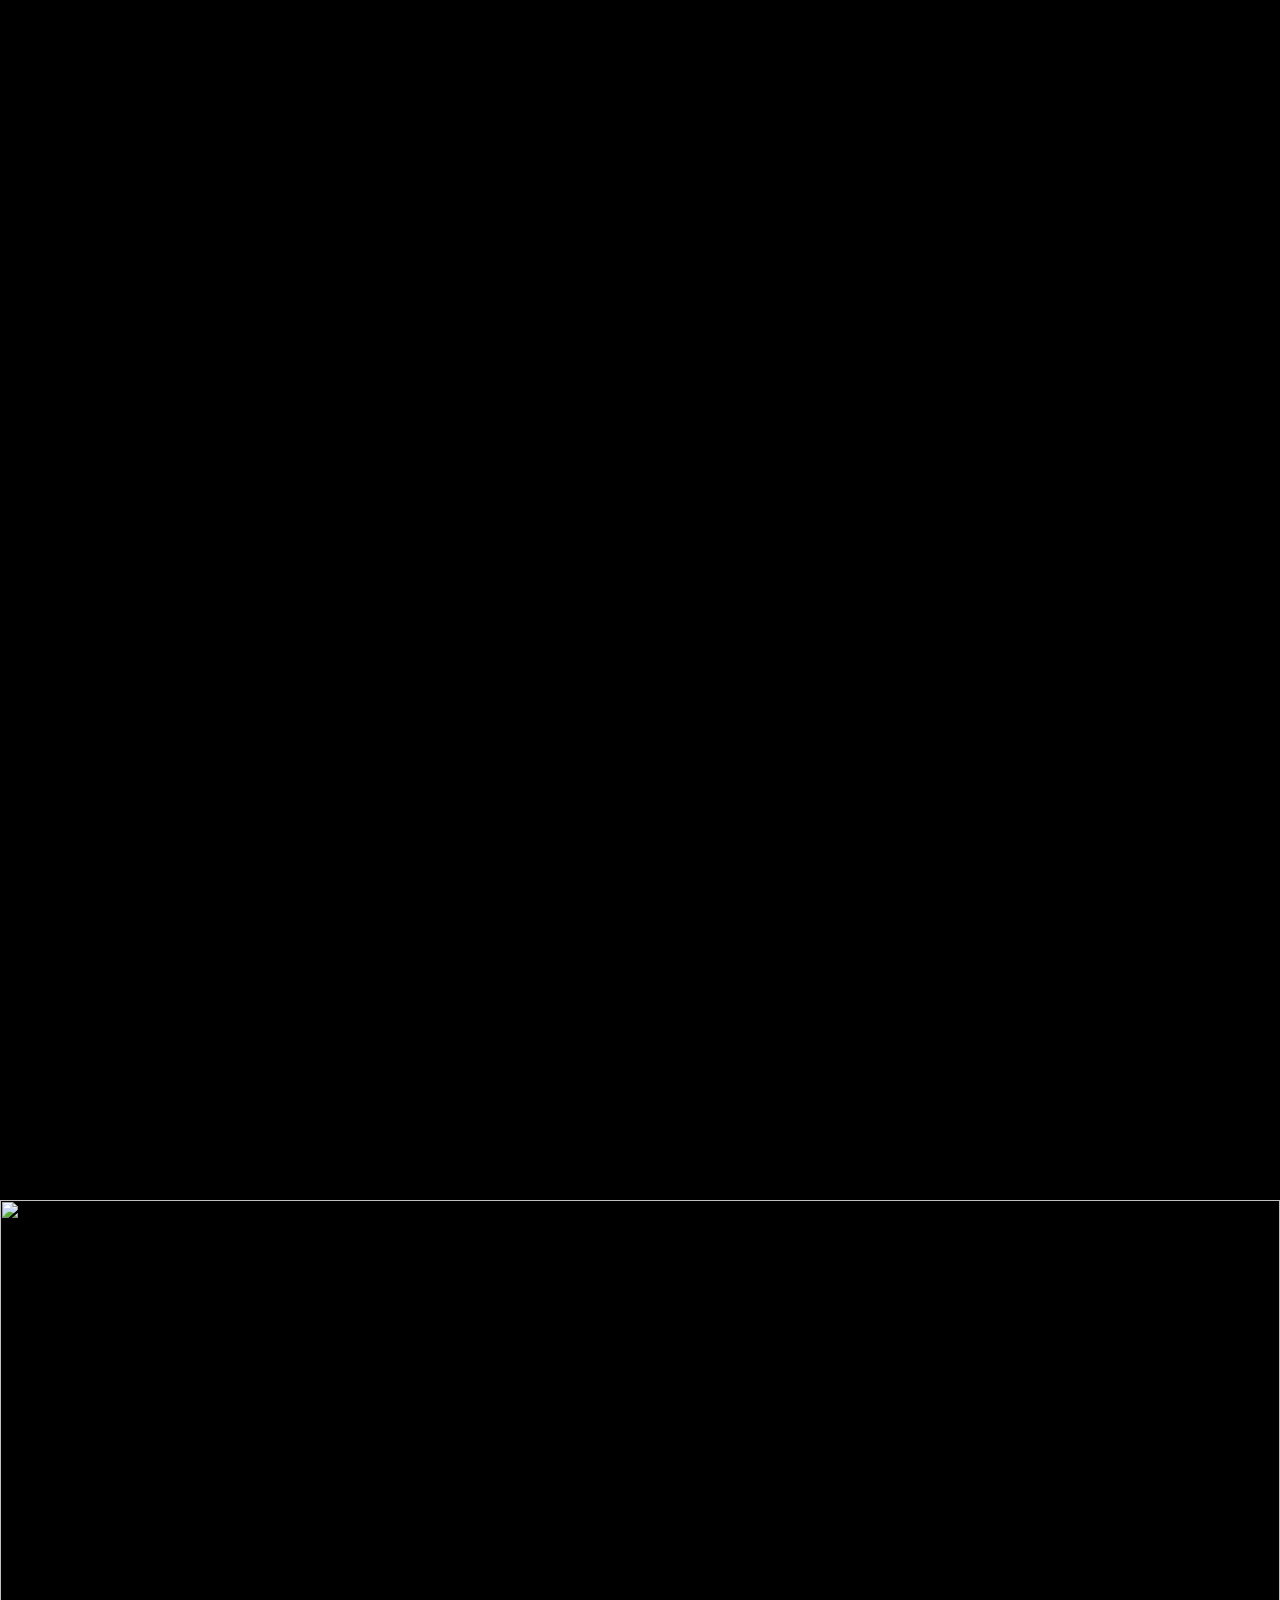
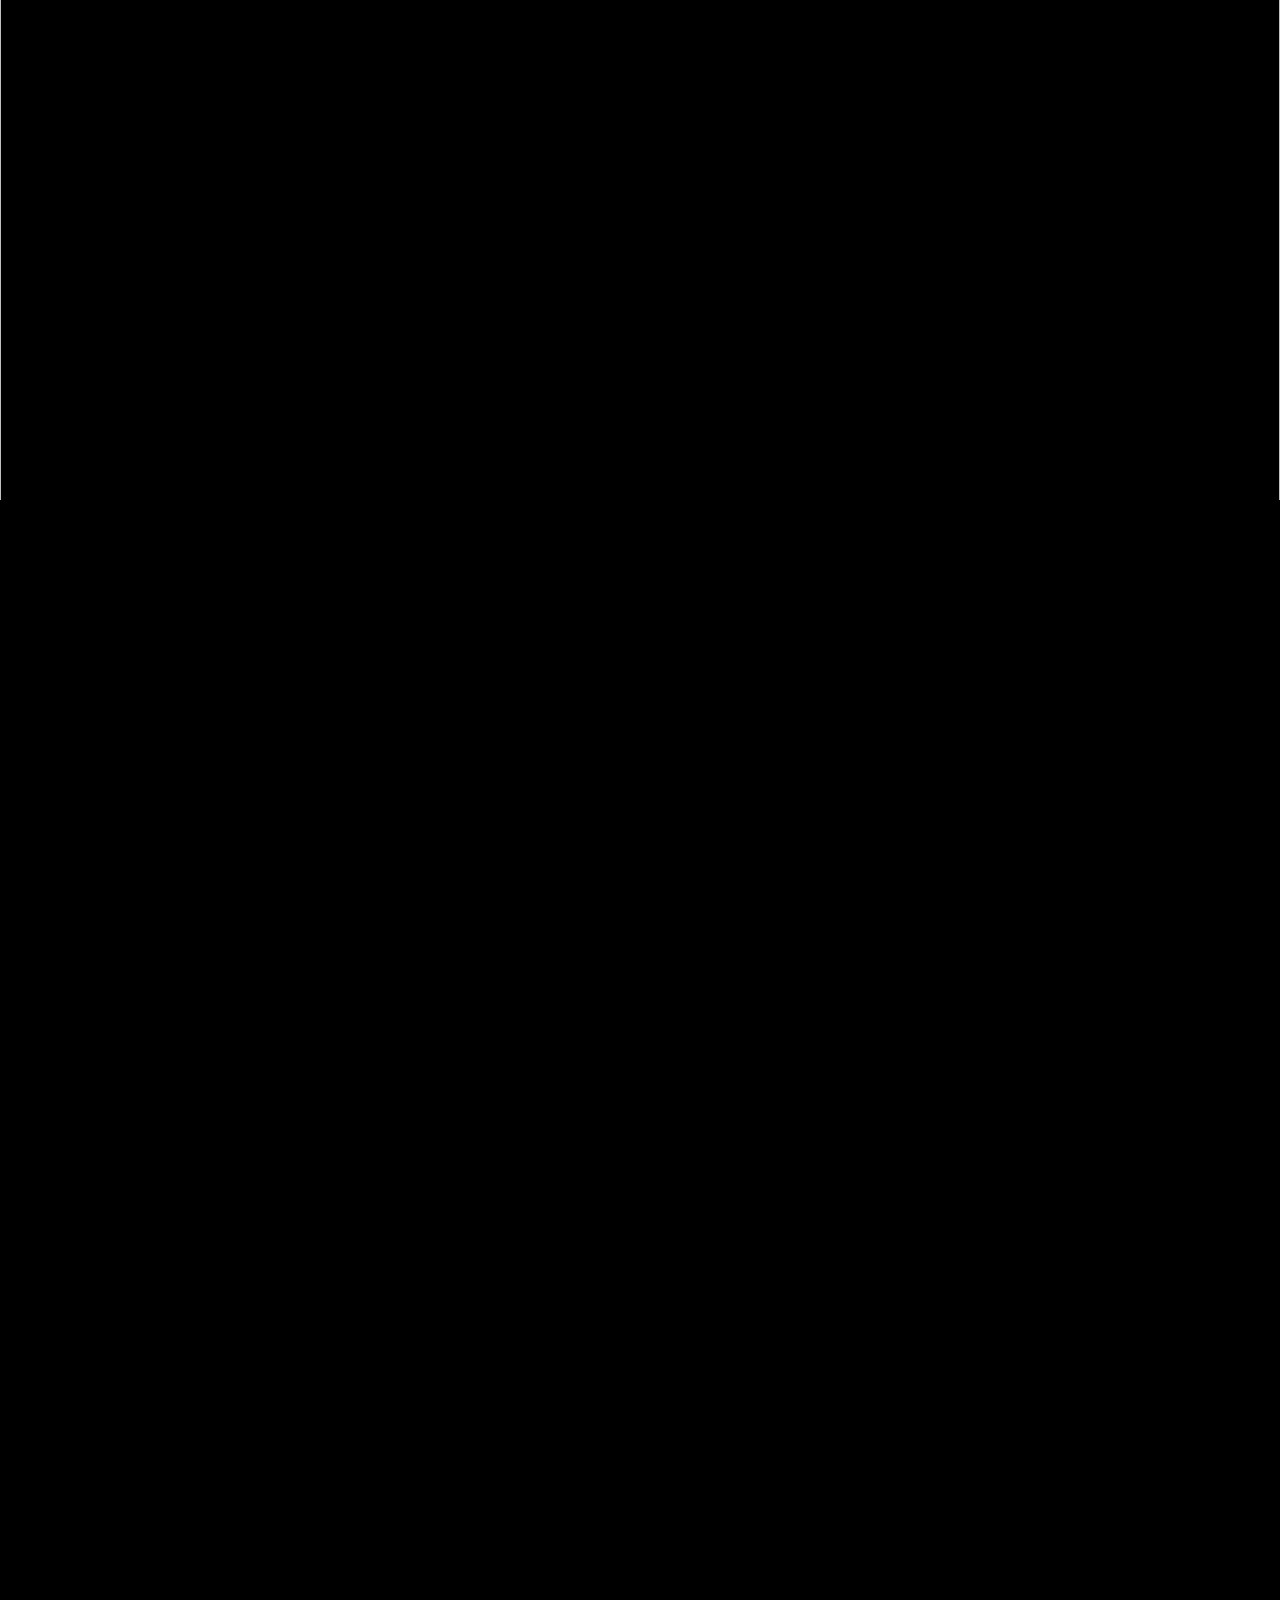
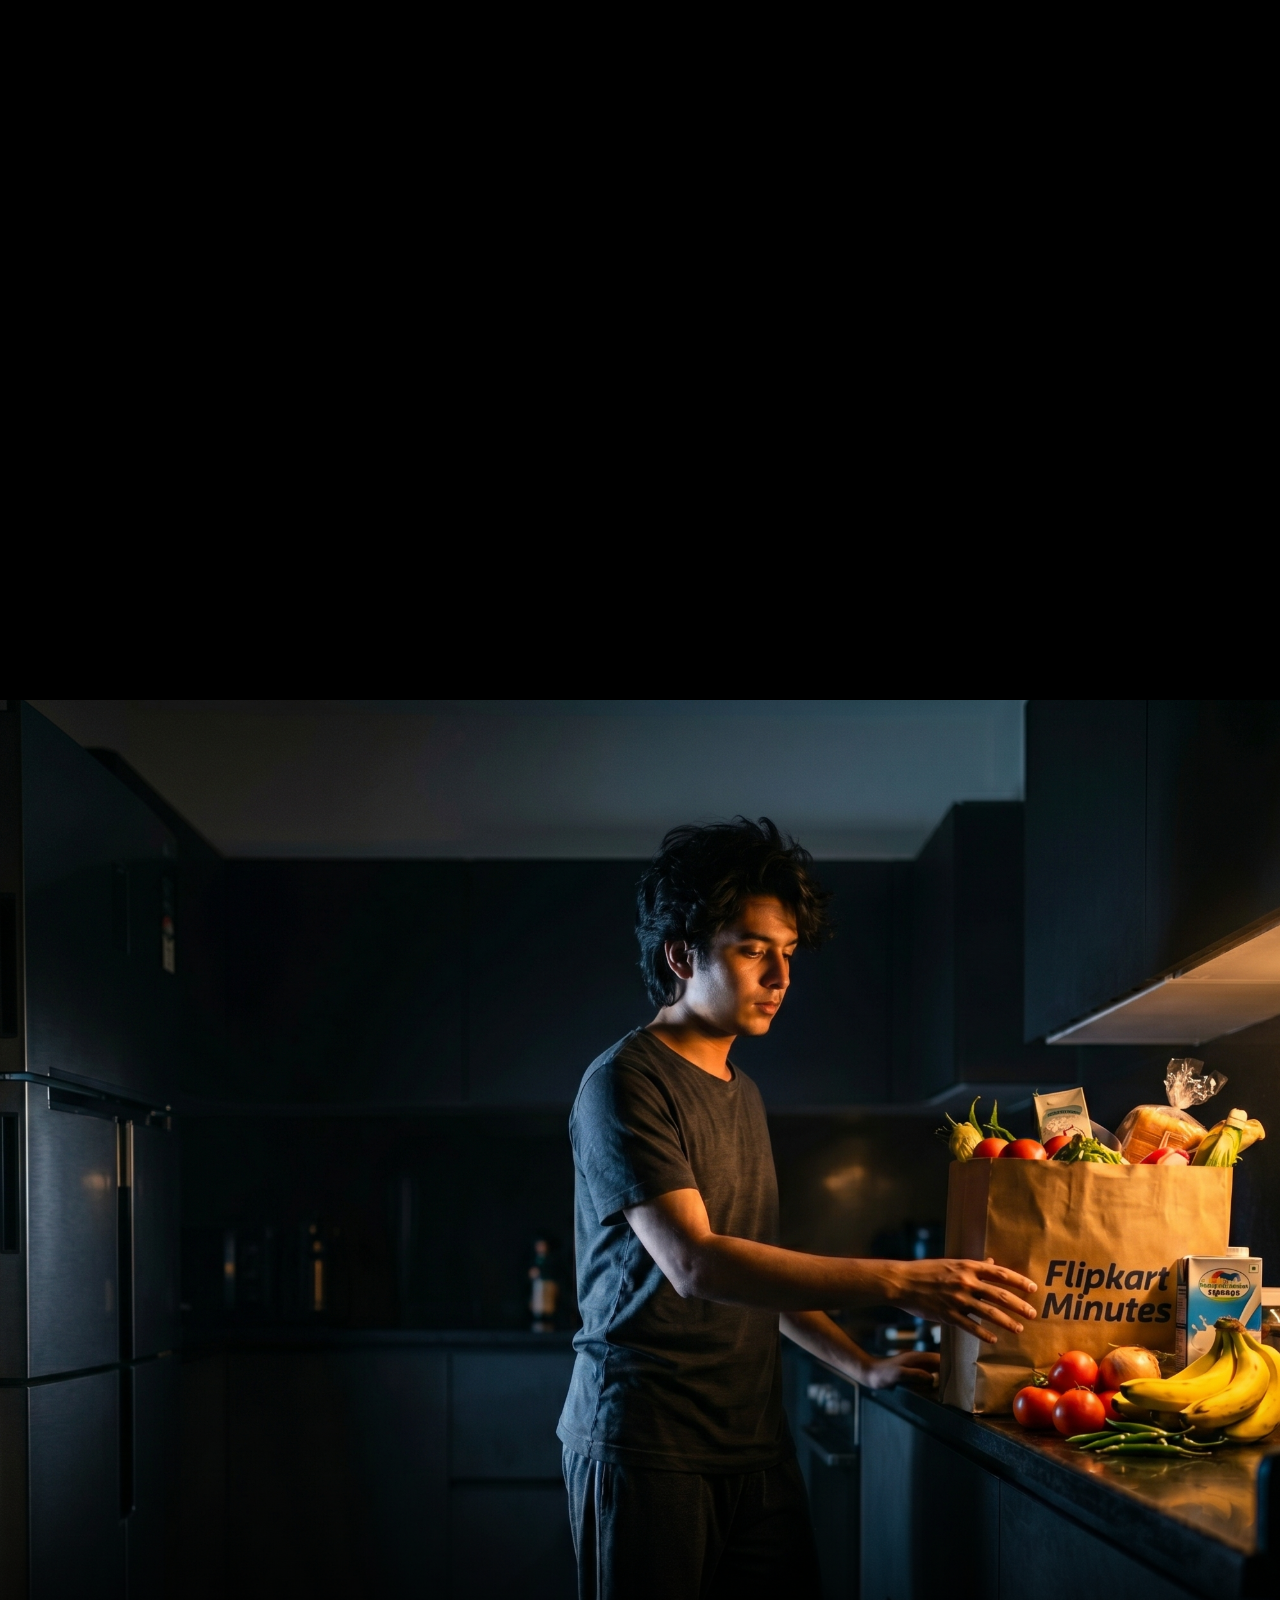
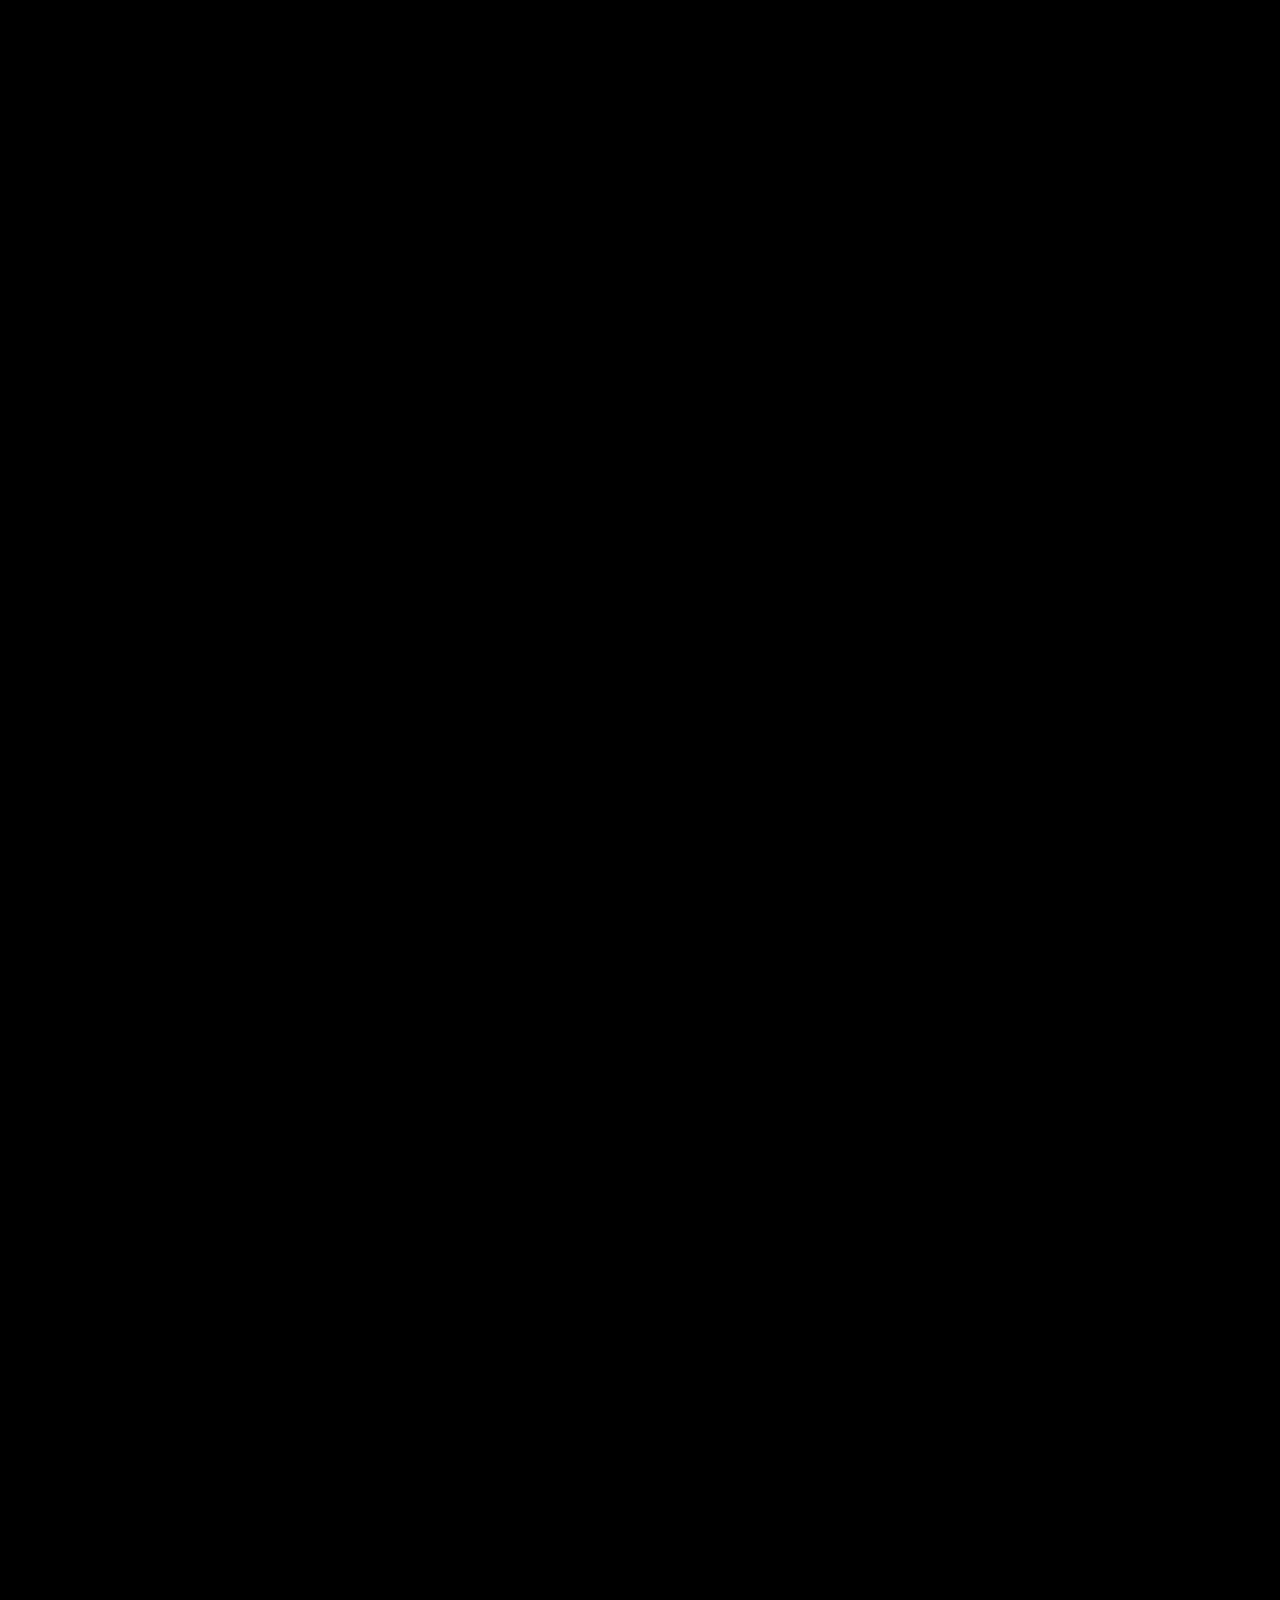
==== commit e7e1379f: "Remove dead peek UI, ui-num, and orphaned grid CSS from business page Removes permanently-hidden ele" ====
--- a/business.html
+++ b/business.html
@@ -14,6 +14,13 @@
     <link rel="stylesheet" href="styles/pages/business.css">
     <link rel="stylesheet" href="styles/pages/home.css">
     <script>history.scrollRestoration = 'manual';</script>
+    <script async src="https://www.googletagmanager.com/gtag/js?id=G-PLDKK27VD3"></script>
+    <script>
+        window.dataLayer = window.dataLayer || [];
+        function gtag(){dataLayer.push(arguments);}
+        gtag('js', new Date());
+        gtag('config', 'G-PLDKK27VD3');
+    </script>
 </head>
 <body>
 
@@ -198,8 +205,6 @@
 
     <div id="ui-line"><div id="ui-line-fill"></div></div>
 
-    <div id="ui-num"></div>
-
     <div id="ui-logo">
         <div id="ui-logo-inner"><img id="ui-logo-img" src="" alt=""></div>
     </div>
@@ -214,13 +219,6 @@
     <div id="ui-cta">
         <span>Scroll to explore</span>
         <img id="ui-cta-icon" src="images/arrow-down.svg" alt="">
-    </div>
-
-
-    <div id="ui-peek">
-        <img class="peek-bg" id="ui-peek-img" src="" alt="">
-        <div id="ui-peek-dark"></div>
-        <div id="ui-peek-blocker"></div>
     </div>
 
 </div>
--- a/styles/pages/business.css
+++ b/styles/pages/business.css
@@ -15,19 +15,13 @@
   --business-label-size: clamp(14px, 0.95vw, 18px);
   --business-logo-width: clamp(168px, 26vw, 380px);
   --business-logo-height: clamp(104px, 13vh, 150px);
-  --business-peek-width: clamp(120px, 14vw, 220px);
-  --business-peek-height: clamp(74px, 9vh, 128px);
   --business-text-max: 52rem;
   --business-intro-max: 60rem;
   --business-mobile-copy-max: 42rem;
-  --business-line-top: clamp(210px, 46vh, 520px);
-  --business-line-top-tablet: clamp(210px, 38vh, 360px);
-  --business-peek-radius: clamp(28px, 4vw, 64px);
   --business-list-indent: clamp(20px, 2vw, 32px);
   --business-intro-gap: clamp(18px, 3vh, 32px);
   --business-cta-gap: clamp(10px, 1.2vw, 17px);
   --business-cta-icon-size: clamp(18px, 1.4vw, 22px);
-  --business-peek-offset-top-mobile: 6px;
   --business-hero-depth: 400vh;
   --business-panel-overlap: -100vh;
   --business-bg-height: 130vh;
@@ -35,7 +29,6 @@
   --business-overlay: rgba(0, 0, 0, 0.5);
   --business-line-track: rgba(255, 255, 255, 0.18);
   --business-line-fill: rgba(255, 255, 255, 0.65);
-  --business-peek-dark: rgba(0, 0, 0, 0.5);
   --business-footer-stop-1: rgba(0, 0, 0, 0);
   --business-footer-stop-2: rgba(10, 18, 48, 0.72);
   --business-footer-stop-3: rgba(14, 61, 145, 0.88);
@@ -116,26 +109,6 @@
   background: var(--business-line-fill);
   transition: none;
 }
-#ui-line-fill.animate-in { transition: width 0.6s ease; }
-
-/* Scroll number */
-#ui-num { display: none; }
-#ui-num {
-  position: relative;
-  grid-column: 2;
-  grid-row: 2;
-  align-self: center;
-  color: var(--color-white);
-  font-size: var(--business-copy-size);
-  font-weight: 400;
-  line-height: var(--business-copy-leading);
-  opacity: 0;
-  transform: translateY(-16px);
-  transition: opacity 0.45s ease, transform 0.45s ease;
-}
-#ui-num.vis  { opacity: 1; transform: translateY(0); }
-#ui-num.exit { opacity: 0; transform: translateY(-16px); transition: opacity 0.3s ease, transform 0.3s ease; }
-
 /* Business logo */
 #ui-logo {
   position: fixed;
@@ -192,9 +165,6 @@
 /* Intro text (section 0) */
 #ui-intro {
   position: relative;
-  grid-column: 2 / 4;
-  grid-row: 2 / 3;
-  align-self: center;
   width: min(100%, var(--business-intro-max));
   color: var(--color-white);
   font-size: var(--business-copy-size);
@@ -255,36 +225,6 @@
 #ui-cta img.morph-out { transform: scale(0); opacity: 0; }
 #ui-cta img.morph-in  { transform: scale(1); opacity: 1; }
 
-/* Next screen peek */
-#ui-peek {
-  position: relative;
-  grid-column: 5;
-  grid-row: 7;
-  display: none;
-  justify-self: end;
-  align-self: end;
-  width: min(100%, var(--business-peek-width));
-  height: var(--business-peek-height);
-  border-radius: var(--business-peek-radius);
-  overflow: hidden;
-  box-shadow: inset 0 0 2px var(--business-line-fill);
-  pointer-events: none;
-}
-#ui-peek img.peek-bg {
-  position: absolute;
-  width: 100%; height: 170%;
-  object-fit: cover;
-  top: 50%; left: 50%;
-  transform: translate(-50%,-50%);
-  display: block;
-}
-#ui-peek-dark {
-  position: absolute;
-  inset: 0;
-  background: var(--business-peek-dark);
-  border-radius: inherit;
-}
-#ui-peek-blocker { display: none; }
 
 .ui-hidden {
   opacity: 0;
@@ -296,80 +236,12 @@
   width: 100%;
 }
 
-@media (max-width: 1024px) { /* tablet breakpoint */
-  #ui {
-    grid-template-columns: minmax(0, 1fr) minmax(0, 0.22fr) minmax(0, 1fr) minmax(0, 0.92fr) minmax(0, 1fr);
-    grid-template-rows: minmax(0, 1fr) auto auto auto auto minmax(0, 1fr) auto;
-  }
-
-  #ui-num {
-    grid-column: 2;
-  }
-
-  #ui-logo {
-    grid-column: 3;
-  }
-
-  #ui-text {
-    grid-column: 3 / 5;
-    width: 100%;
-  }
-
-  #ui-intro {
-    grid-column: 2 / 5;
-    width: 100%;
-  }
-
-  #ui-cta {
-    grid-column: 3 / 4;
-  }
-
-  #ui-peek {
-    grid-column: 4 / 5;
-  }
-}
-
-@media (max-width: 640px) { /* mobile breakpoint */
-  #ui {
-    grid-template-columns: 1fr;
-    grid-template-rows: auto auto auto auto minmax(0, 1fr) auto auto;
-    row-gap: clamp(14px, 2.2vh, 22px);
-  }
-
-  #ui-num,
-  #ui-logo,
+@media (max-width: 1024px) {
+  #ui-text  { width: 100%; }
+  #ui-intro { width: 100%; }
+}
+
+@media (max-width: 640px) {
   #ui-text,
-  #ui-intro,
-  #ui-cta,
-  #ui-peek {
-    grid-column: 1;
-    justify-self: start;
-  }
-
-  #ui-num {
-    grid-row: 1;
-  }
-
-  #ui-logo {
-    grid-row: 2;
-  }
-
-  #ui-text,
-  #ui-intro {
-    grid-row: 4;
-    max-width: var(--business-mobile-copy-max);
-  }
-
-  #ui-cta {
-    grid-row: 6;
-    justify-self: start;
-    align-self: end;
-  }
-
-  #ui-peek {
-    grid-row: 7;
-    justify-self: start;
-    align-self: end;
-    margin-top: var(--business-peek-offset-top-mobile);
-  }
-}
+  #ui-intro { max-width: var(--business-mobile-copy-max); }
+}
--- a/styles/pages/home.css
+++ b/styles/pages/home.css
@@ -70,7 +70,7 @@
   display: flex;
   flex-direction: column;
   gap: 8px;
-  font-size: clamp(44px, 3.01vw, 80px);
+  font-size: clamp(44px, 3.01vw, 60px);
 }
 
 /* ── tablet breakpoint ── */
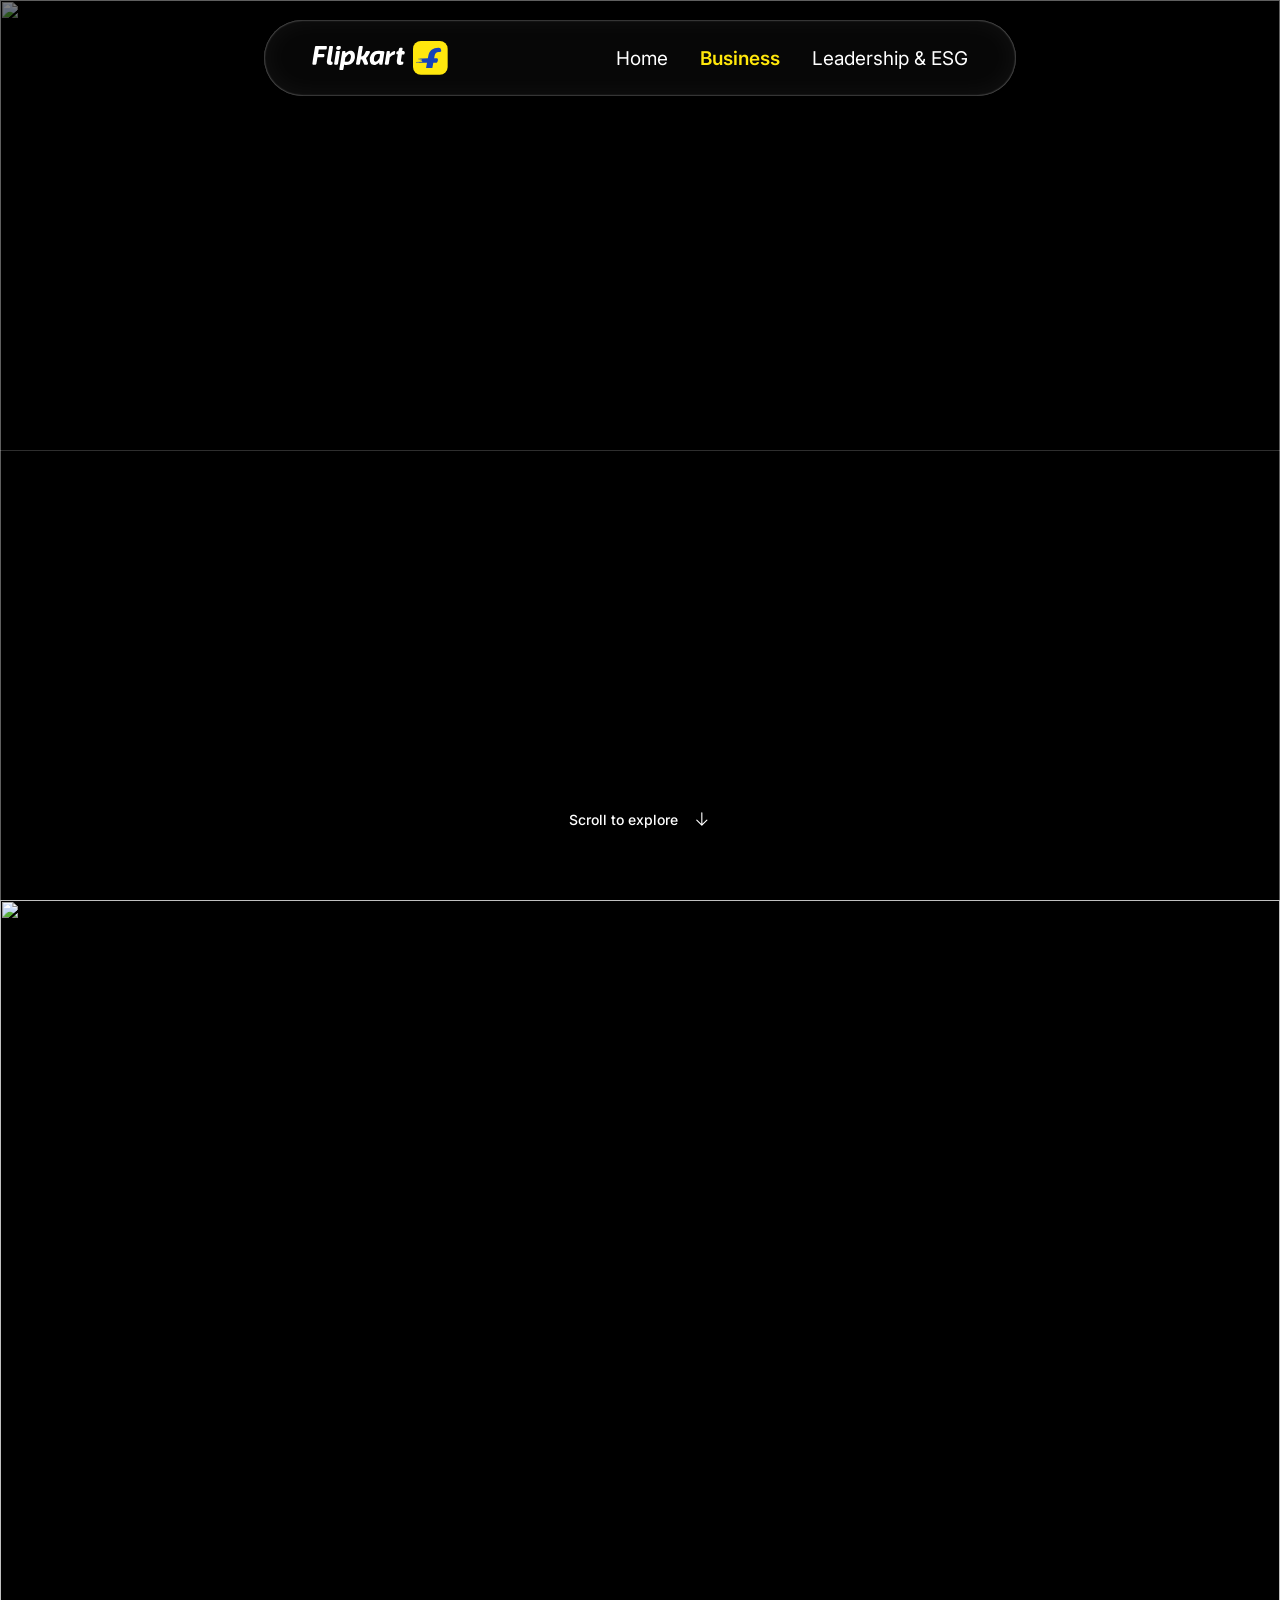
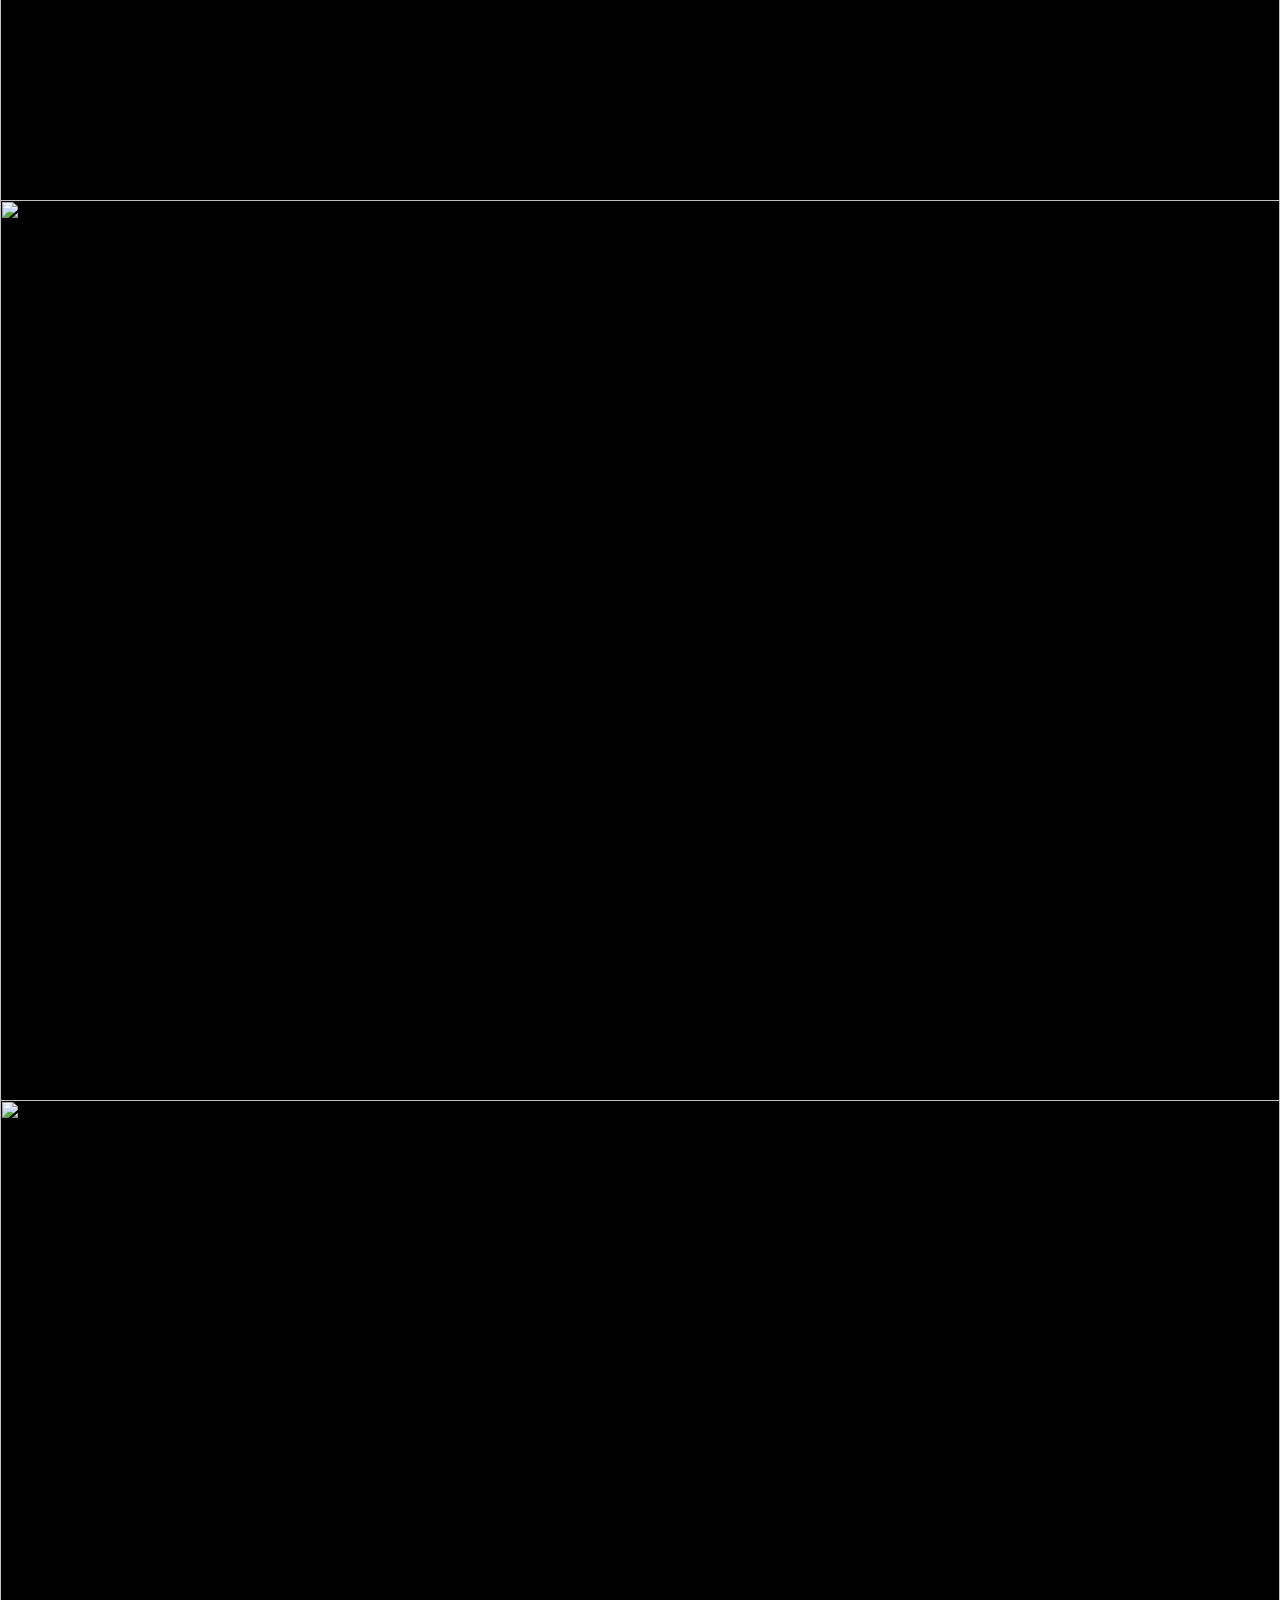
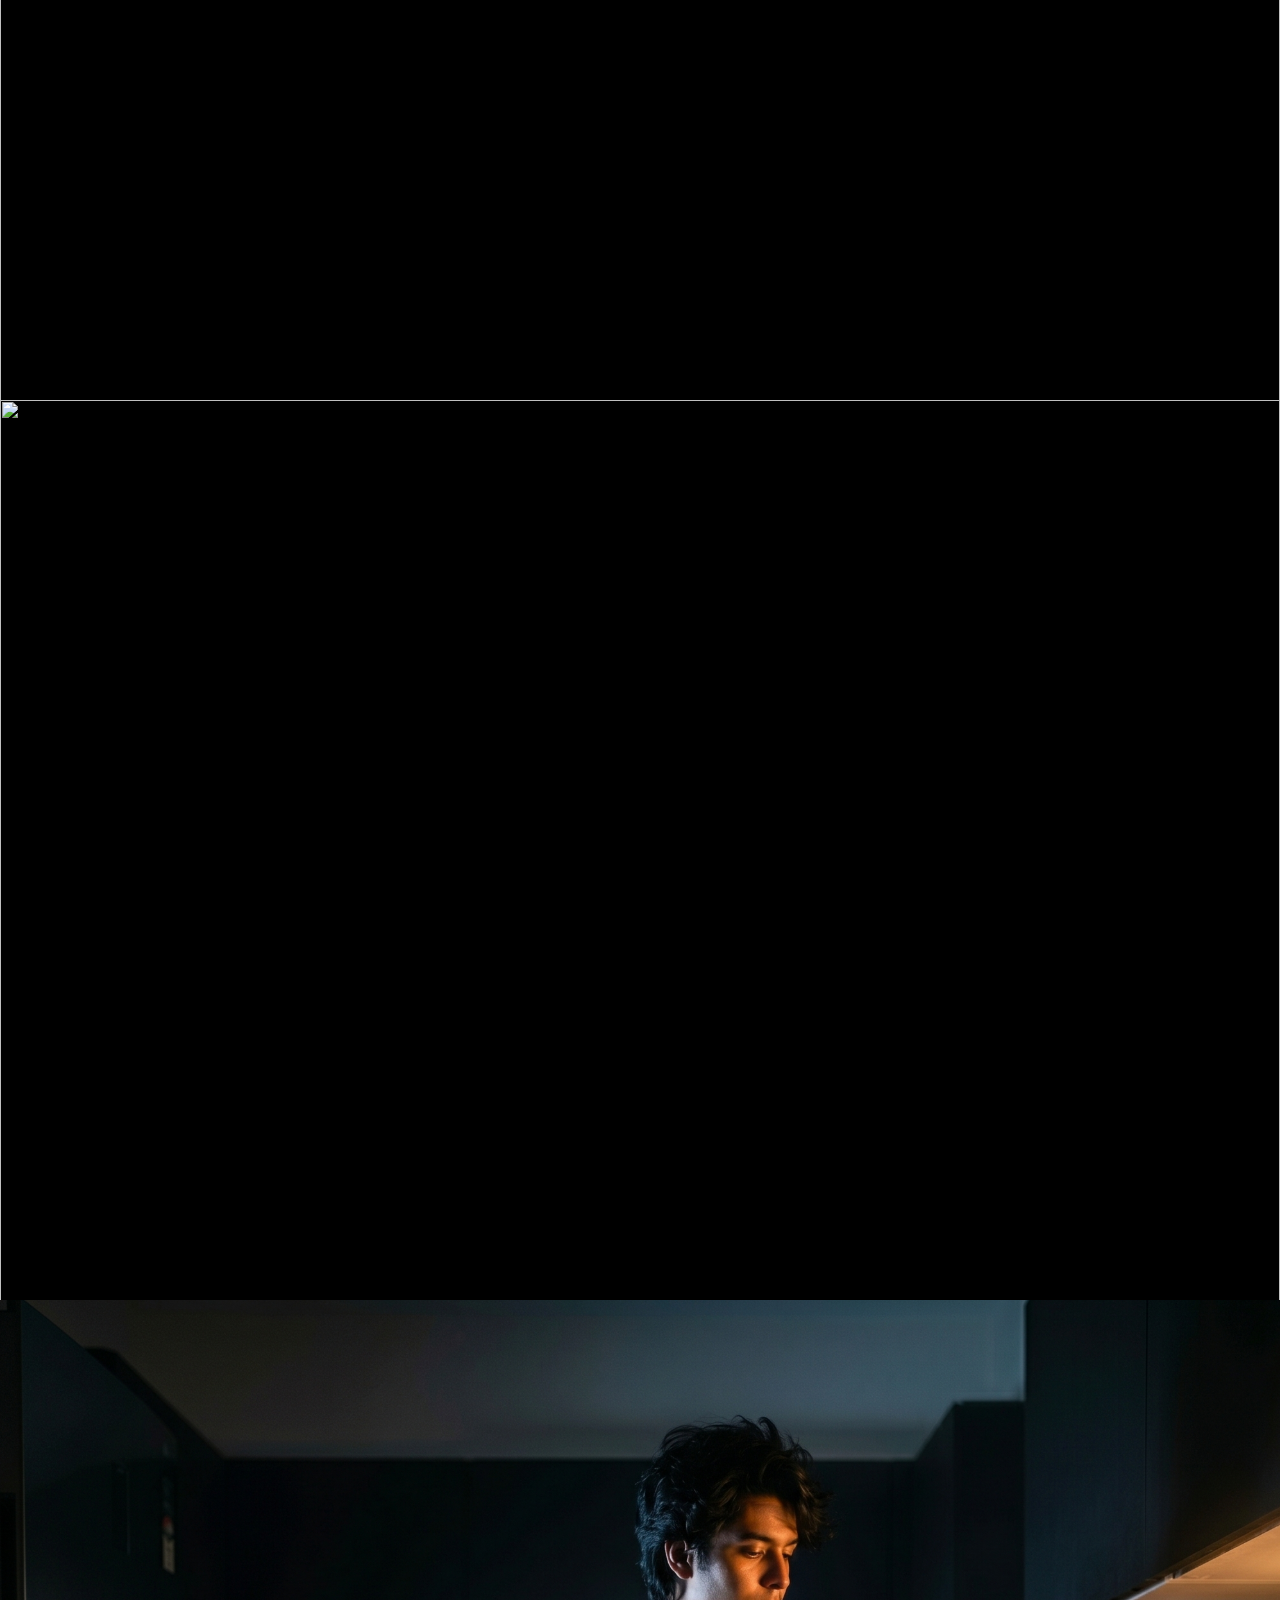
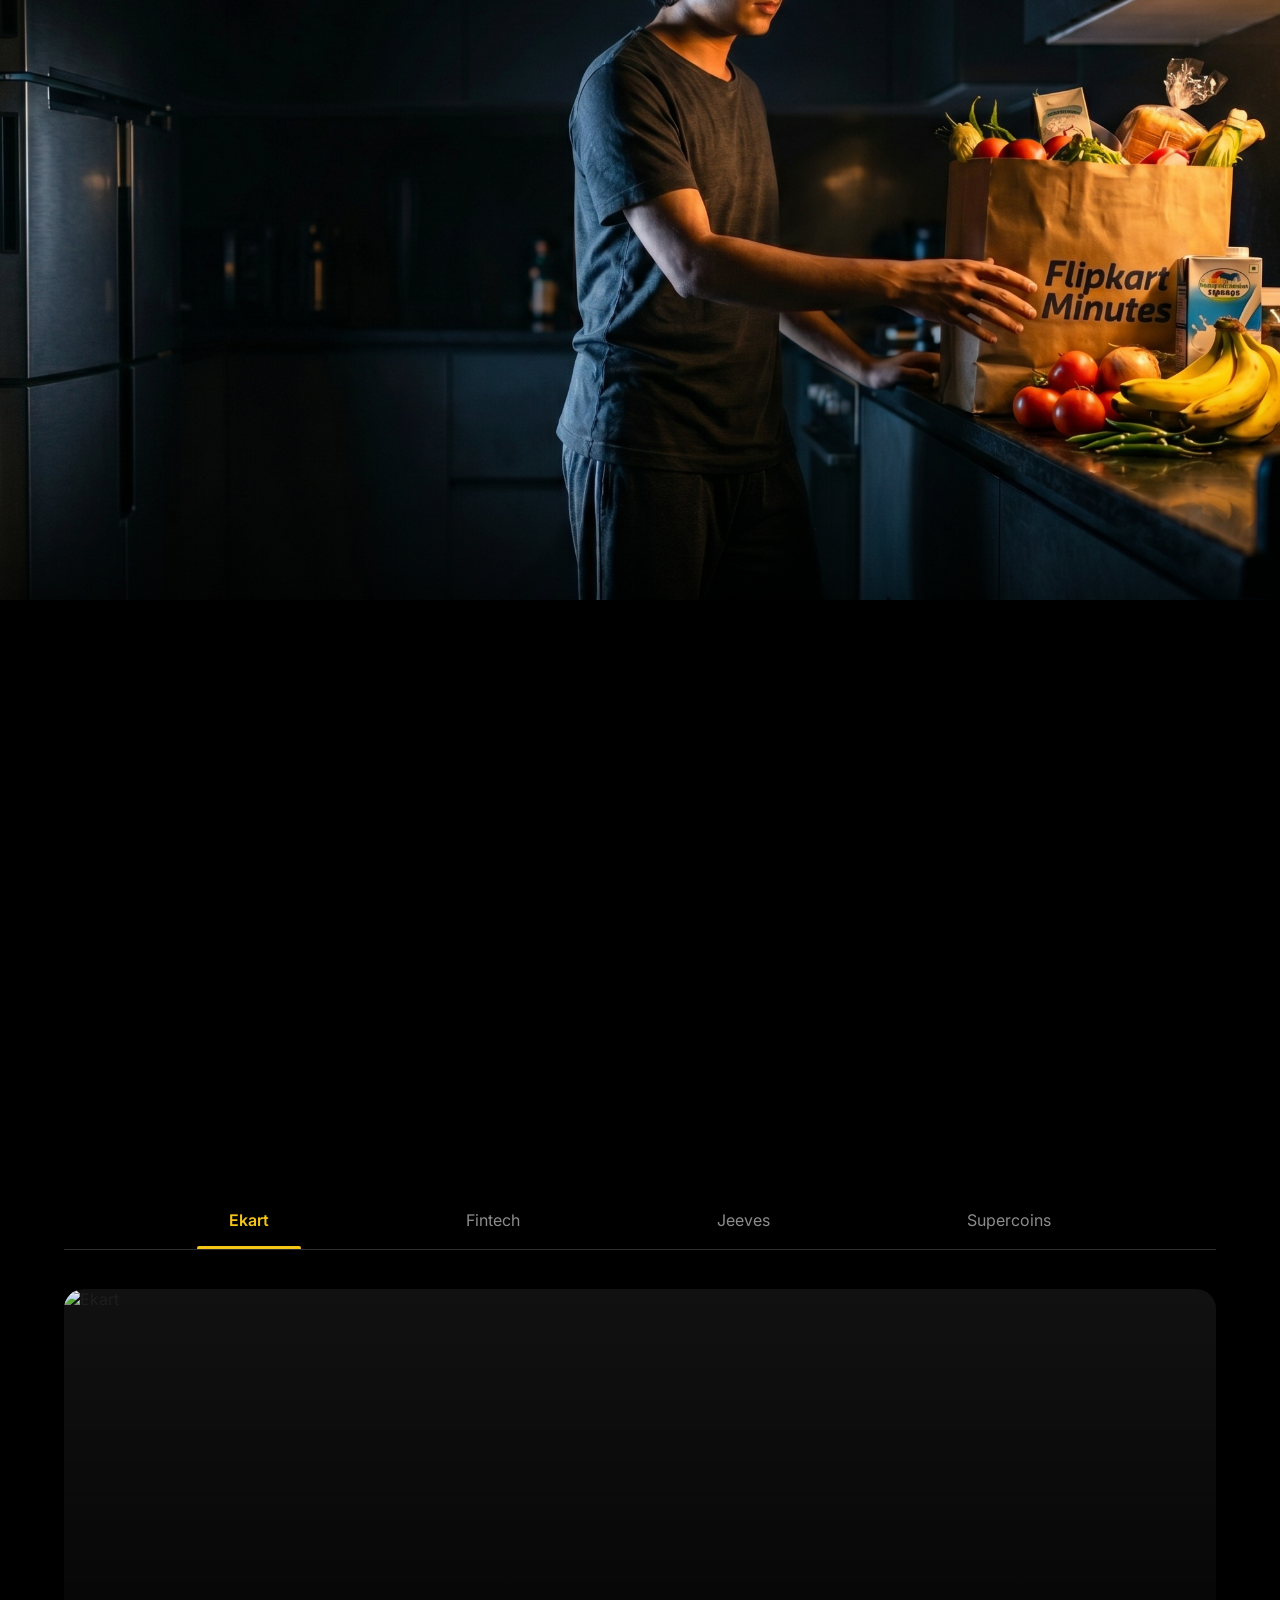
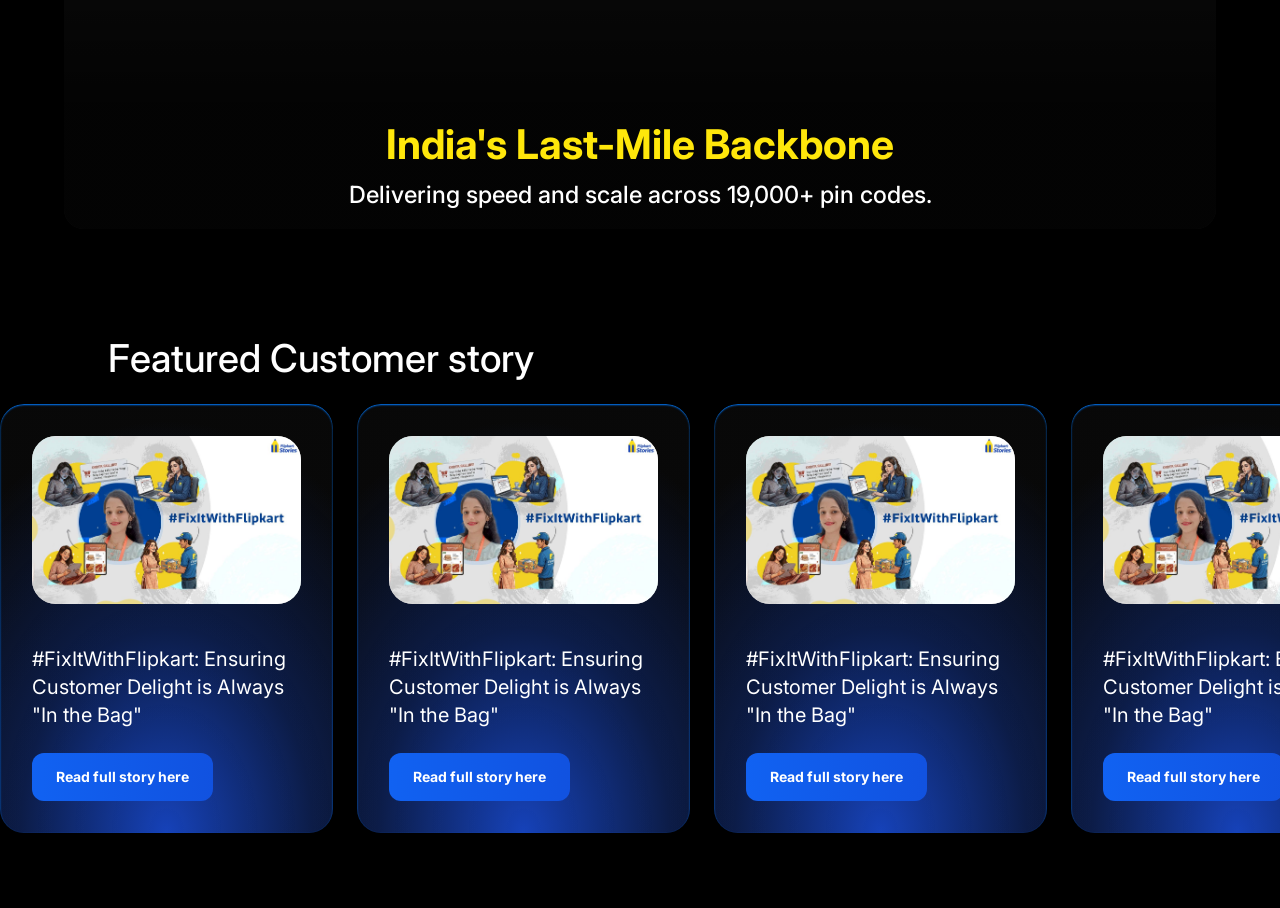
==== commit 4225992e: "Add ScrollSmoother, panel pins, and layered exit transitions for business page - Integrate ScrollSmo" ====
--- a/business.html
+++ b/business.html
@@ -50,6 +50,8 @@
     </div>
 </nav>
 
+<div id="smooth-wrapper"><div id="smooth-content">
+
 <!-- SCROLL TRACK: BGs only -->
 <div id="scroll-track">
 
@@ -85,7 +87,10 @@
 
     <div class="section" id="sec5">
         <div class="panel" id="panel5">
-            <div class="slide-bg" id="bg5"><img src="images/Minutes%20BG.png" alt=""></div>
+            <div class="slide-bg" id="bg5">
+                <img src="images/Minutes%20BG.png" alt="">
+                <div id="bg5-overlay"></div>
+            </div>
         </div>
     </div>
 
@@ -198,10 +203,14 @@
     </section>
 </div>
 
+</div></div><!-- /smooth-content /smooth-wrapper -->
+
 <!-- FIXED UI LAYER -->
 <div id="ui">
 
     <div id="ui-overlay"></div>
+
+    <div id="ui-content">
 
     <div id="ui-line"><div id="ui-line-fill"></div></div>
 
@@ -221,10 +230,13 @@
         <img id="ui-cta-icon" src="images/arrow-down.svg" alt="">
     </div>
 
+    </div><!-- /ui-content -->
+
 </div>
 
 <script src="scripts/gsap.min.js"></script>
 <script src="scripts/ScrollTrigger.min.js"></script>
+<script src="https://cdn.jsdelivr.net/npm/gsap@3.15/dist/ScrollSmoother.min.js"></script>
 <script src="scripts/ScrollToPlugin.min.js"></script>
 <script src="scripts/nav.js"></script>
 <script src="scripts/script.js"></script>
--- a/styles/pages/business.css
+++ b/styles/pages/business.css
@@ -22,8 +22,8 @@
   --business-intro-gap: clamp(18px, 3vh, 32px);
   --business-cta-gap: clamp(10px, 1.2vw, 17px);
   --business-cta-icon-size: clamp(18px, 1.4vw, 22px);
-  --business-hero-depth: 400vh;
-  --business-panel-overlap: -100vh;
+  --business-hero-depth: 150vh;
+  --business-panel-overlap: -50vh;
   --business-bg-height: 130vh;
   --business-footer-height: 2400px;
   --business-overlay: rgba(0, 0, 0, 0.5);
@@ -43,8 +43,7 @@
 .section:last-child  { height: var(--business-hero-depth); margin-top: var(--business-panel-overlap); }
 
 .panel {
-  position: sticky;
-  top: 0;
+  position: relative;
   width: 100%;
   height: 100vh;
   overflow: hidden;
@@ -68,6 +67,14 @@
   object-fit: cover;
   object-position: center center;
   display: block;
+}
+
+#bg5-overlay {
+  position: absolute;
+  inset: 0;
+  background: #000;
+  opacity: 0;
+  pointer-events: none;
 }
 
 /* ── Fixed UI layer ── */
@@ -232,6 +239,9 @@
   visibility: hidden;
 }
 
+#apart-business,
+#business-footer { position: relative; z-index: 25; }
+
 #business-footer {
   width: 100%;
 }
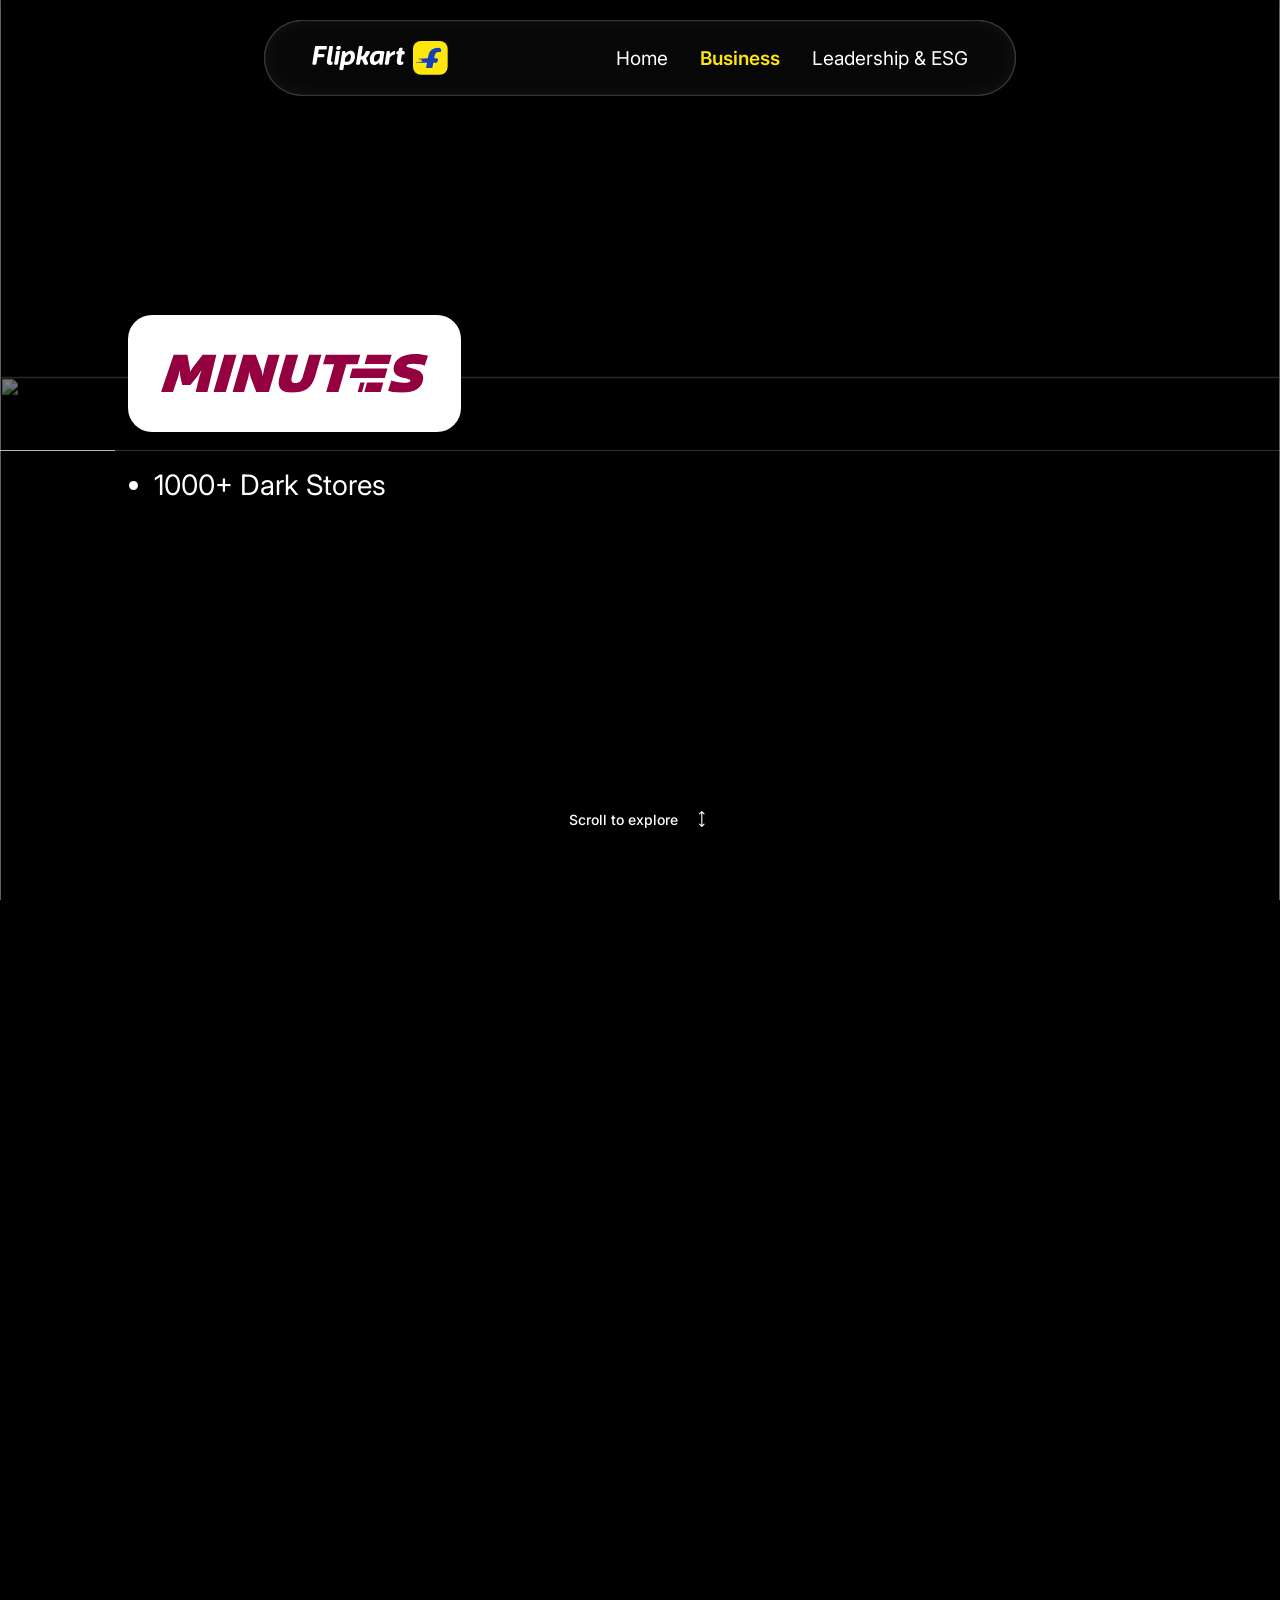
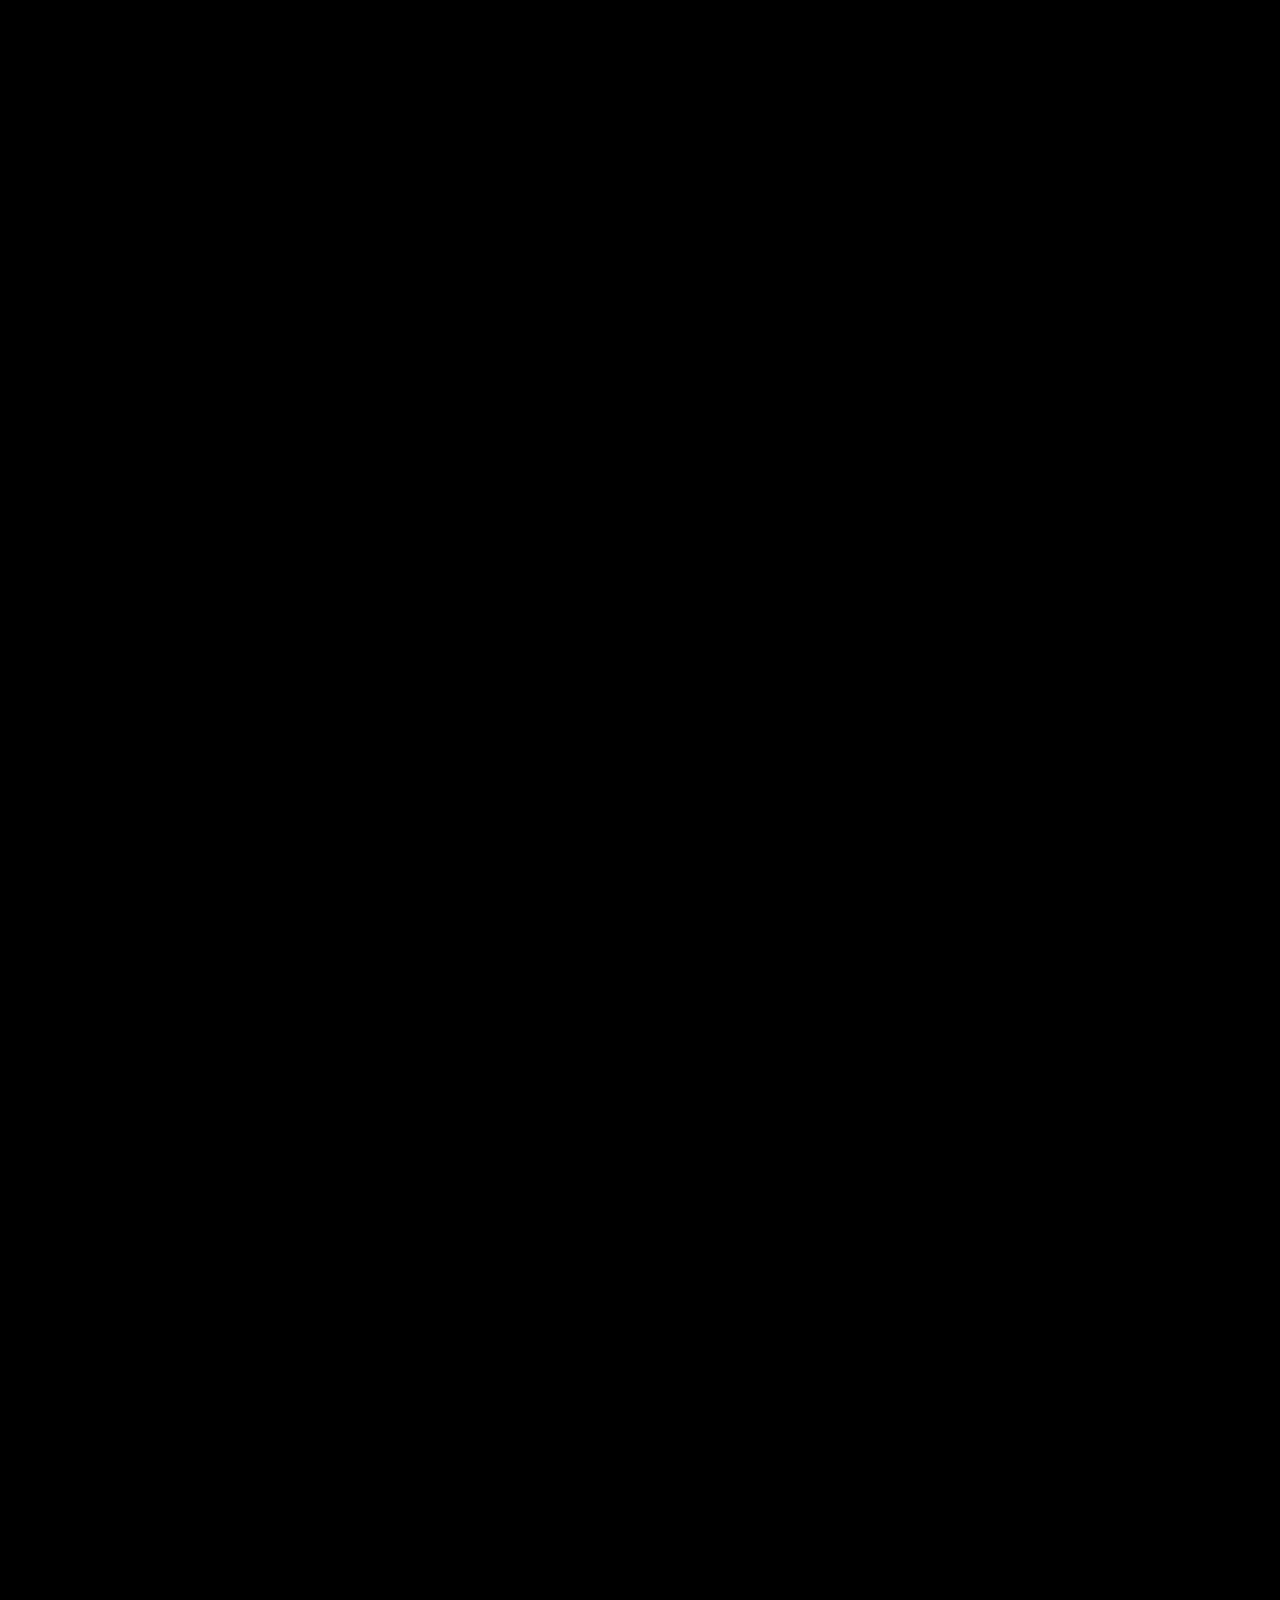
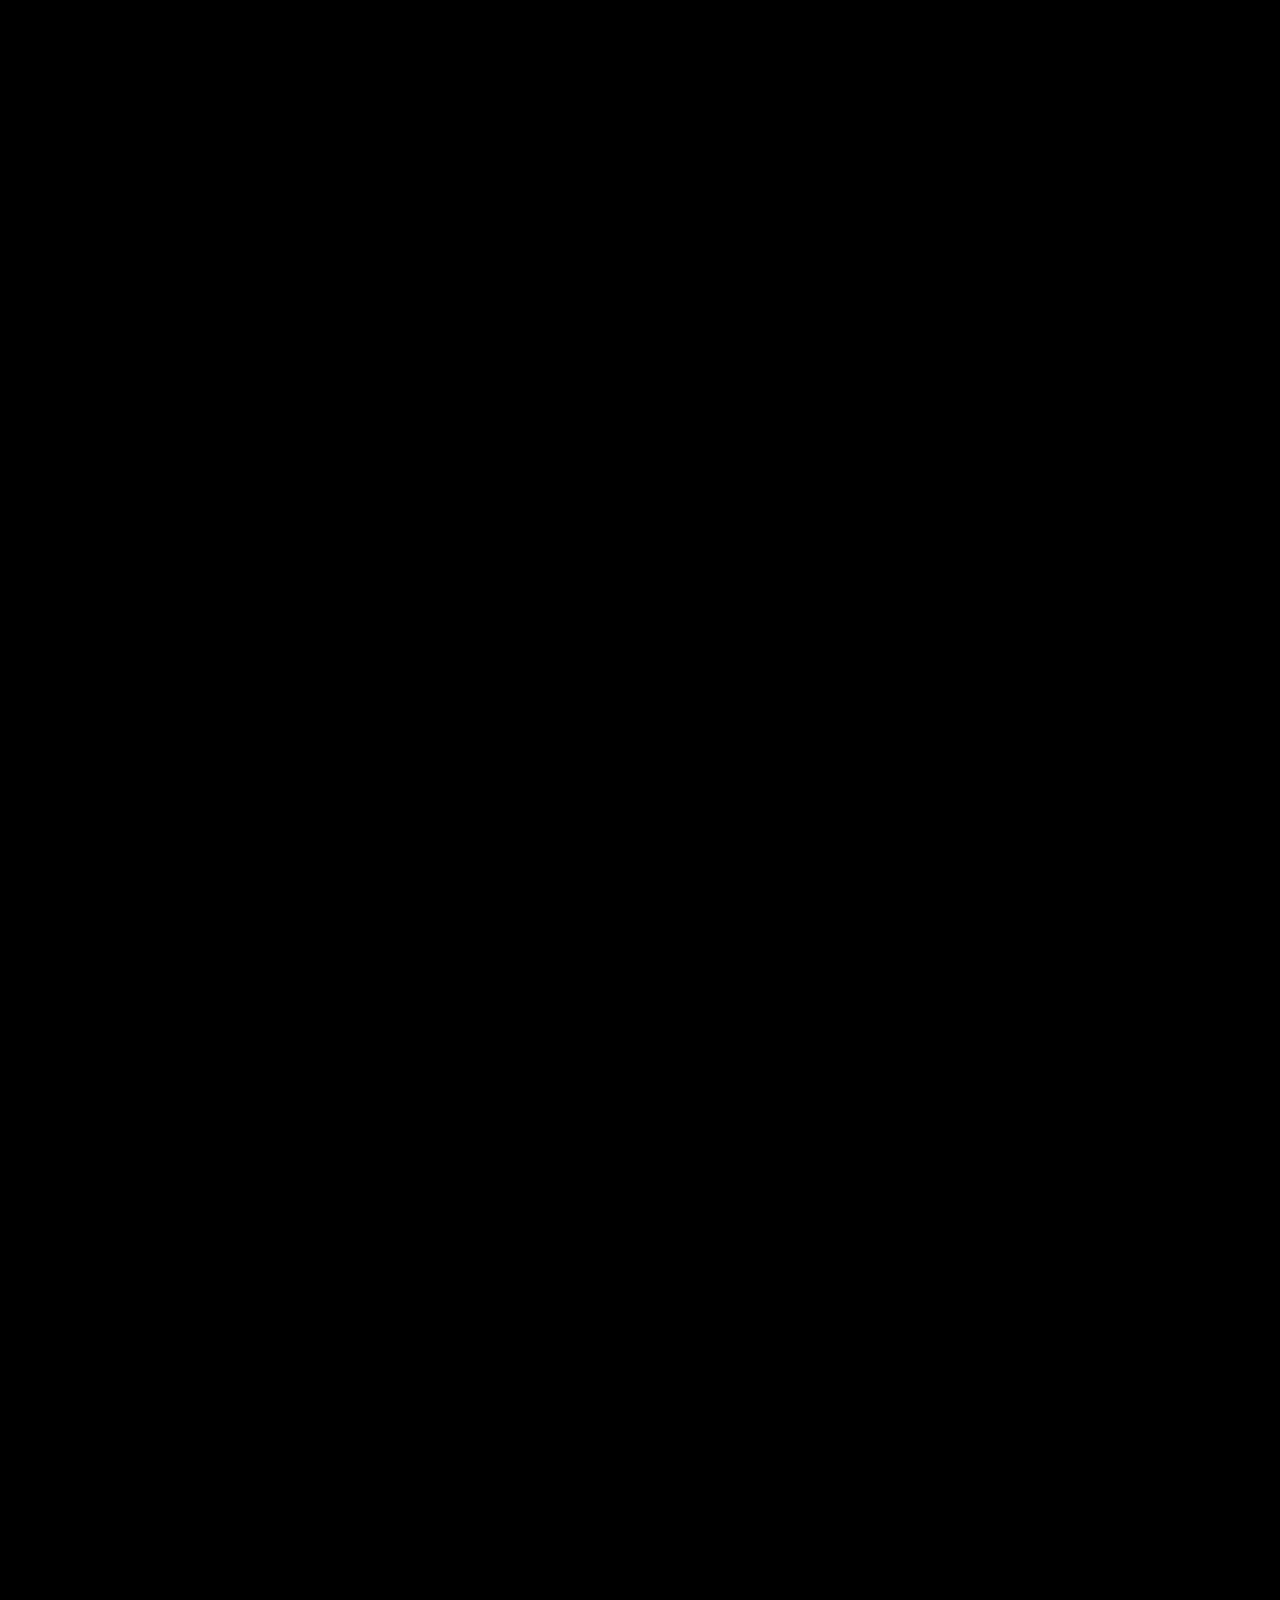
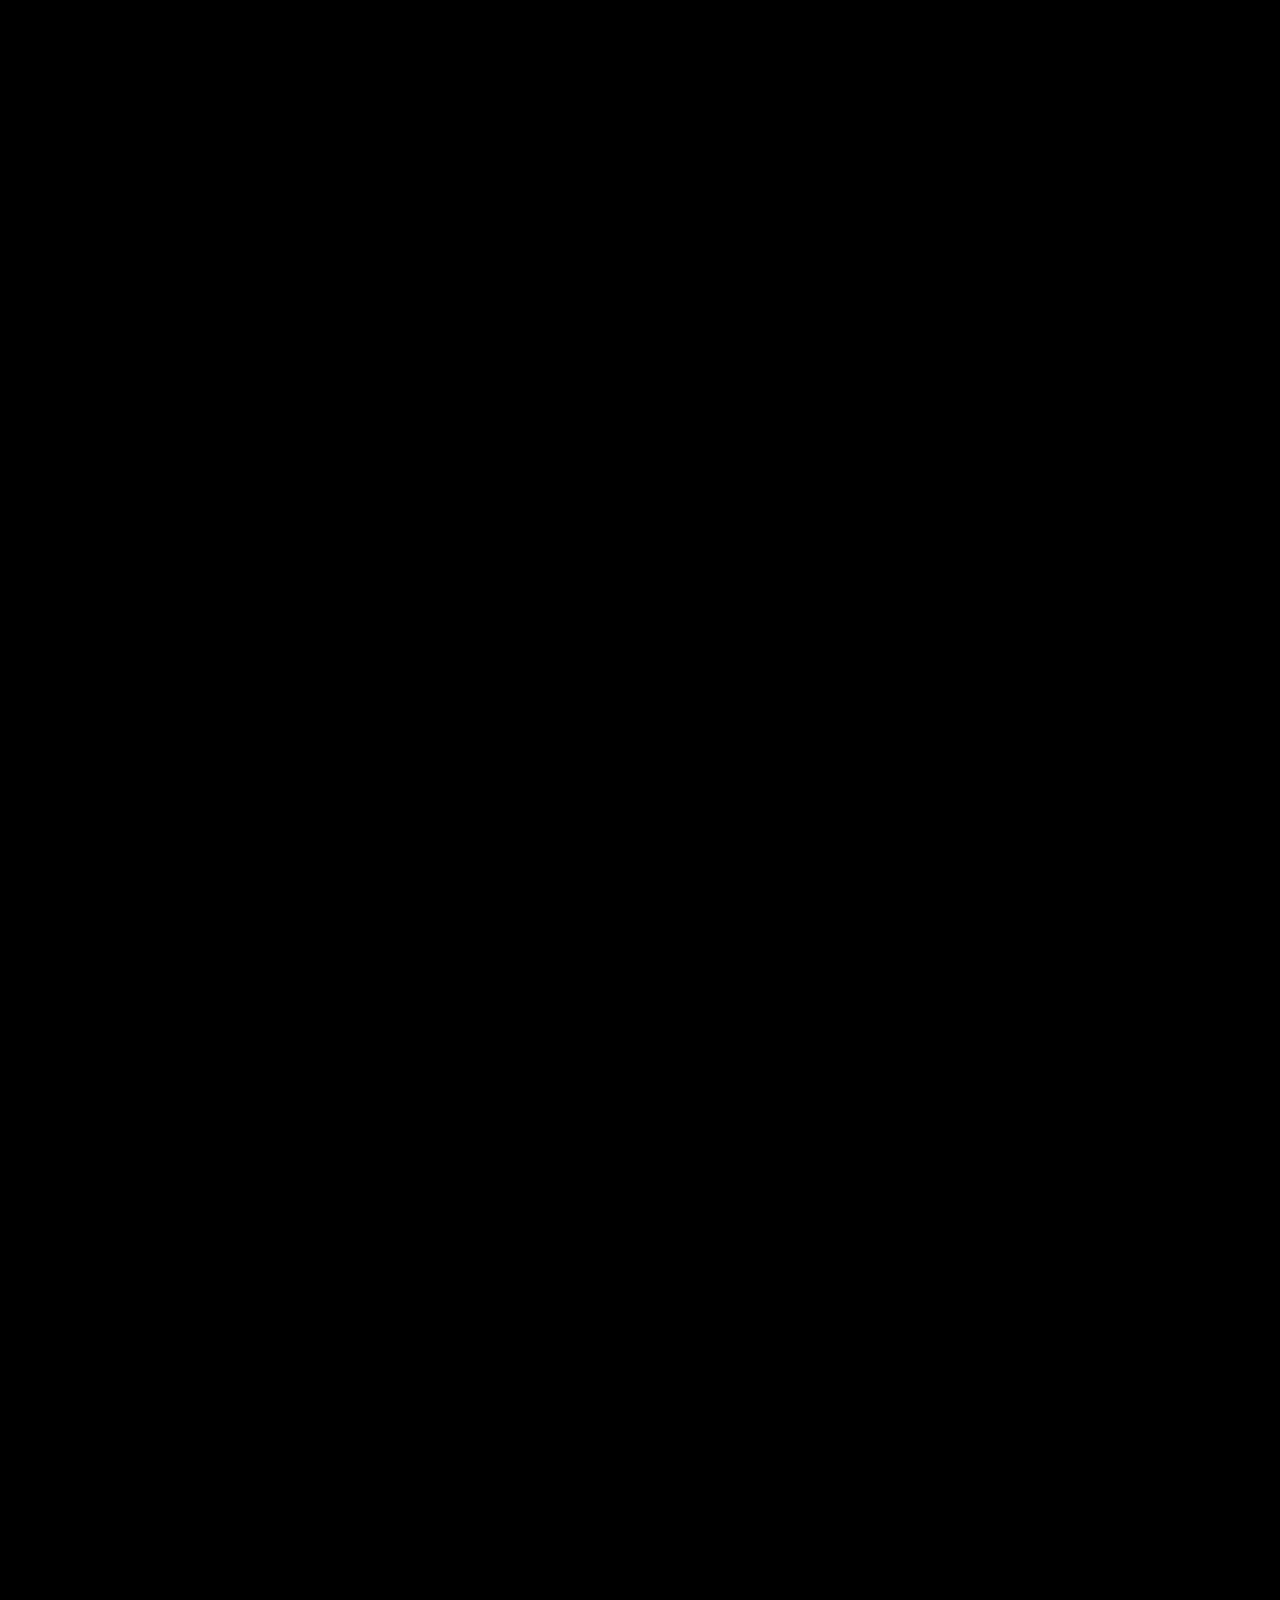
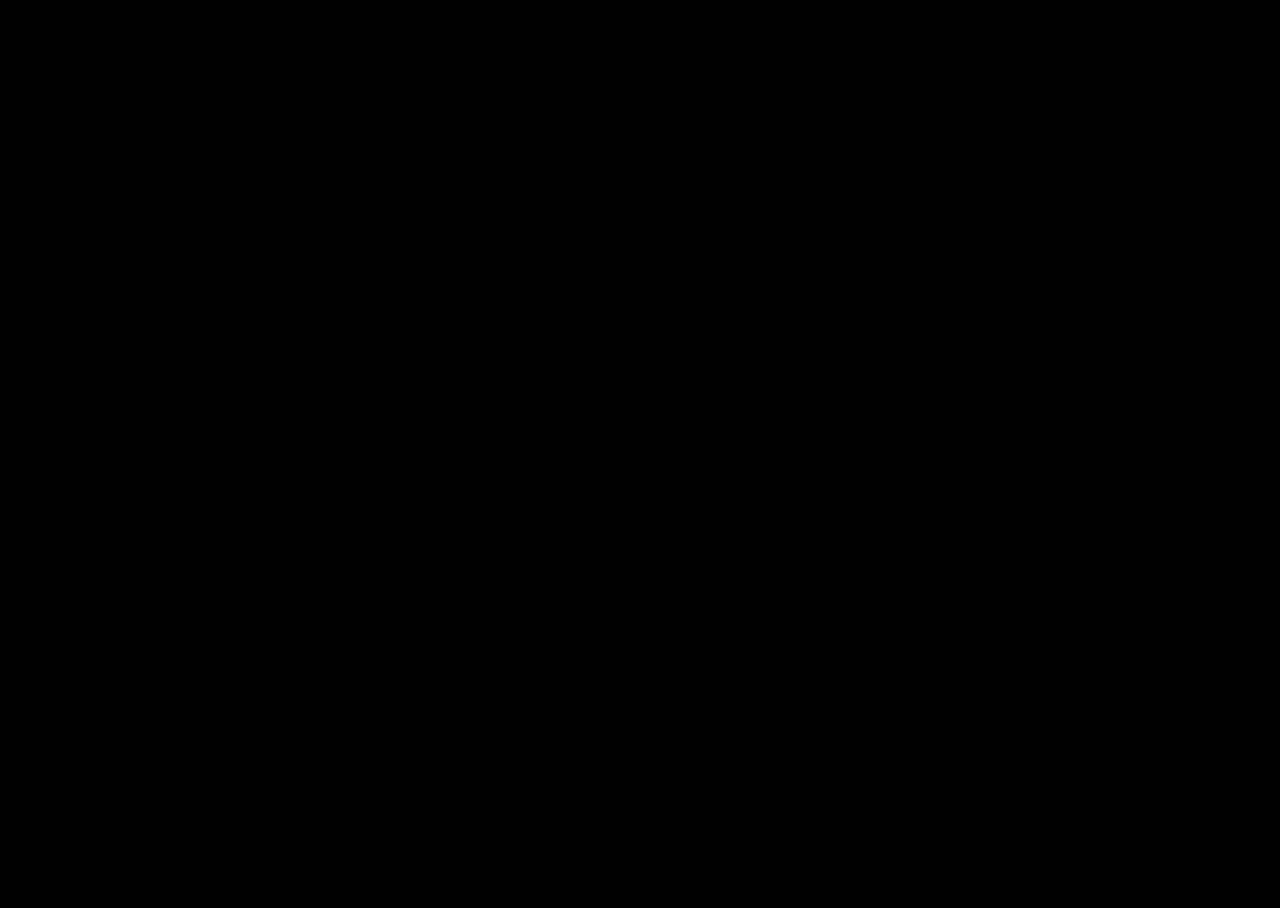
==== commit 4d00b312: "Host ScrollSmoother locally instead of CDN Co-Authored-By: Claude Sonnet 4.6 <noreply@anthropic.com>" ====
--- a/business.html
+++ b/business.html
@@ -236,7 +236,7 @@
 
 <script src="scripts/gsap.min.js"></script>
 <script src="scripts/ScrollTrigger.min.js"></script>
-<script src="https://cdn.jsdelivr.net/npm/gsap@3.15/dist/ScrollSmoother.min.js"></script>
+<script src="scripts/ScrollSmoother.min.js"></script>
 <script src="scripts/ScrollToPlugin.min.js"></script>
 <script src="scripts/nav.js"></script>
 <script src="scripts/script.js"></script>
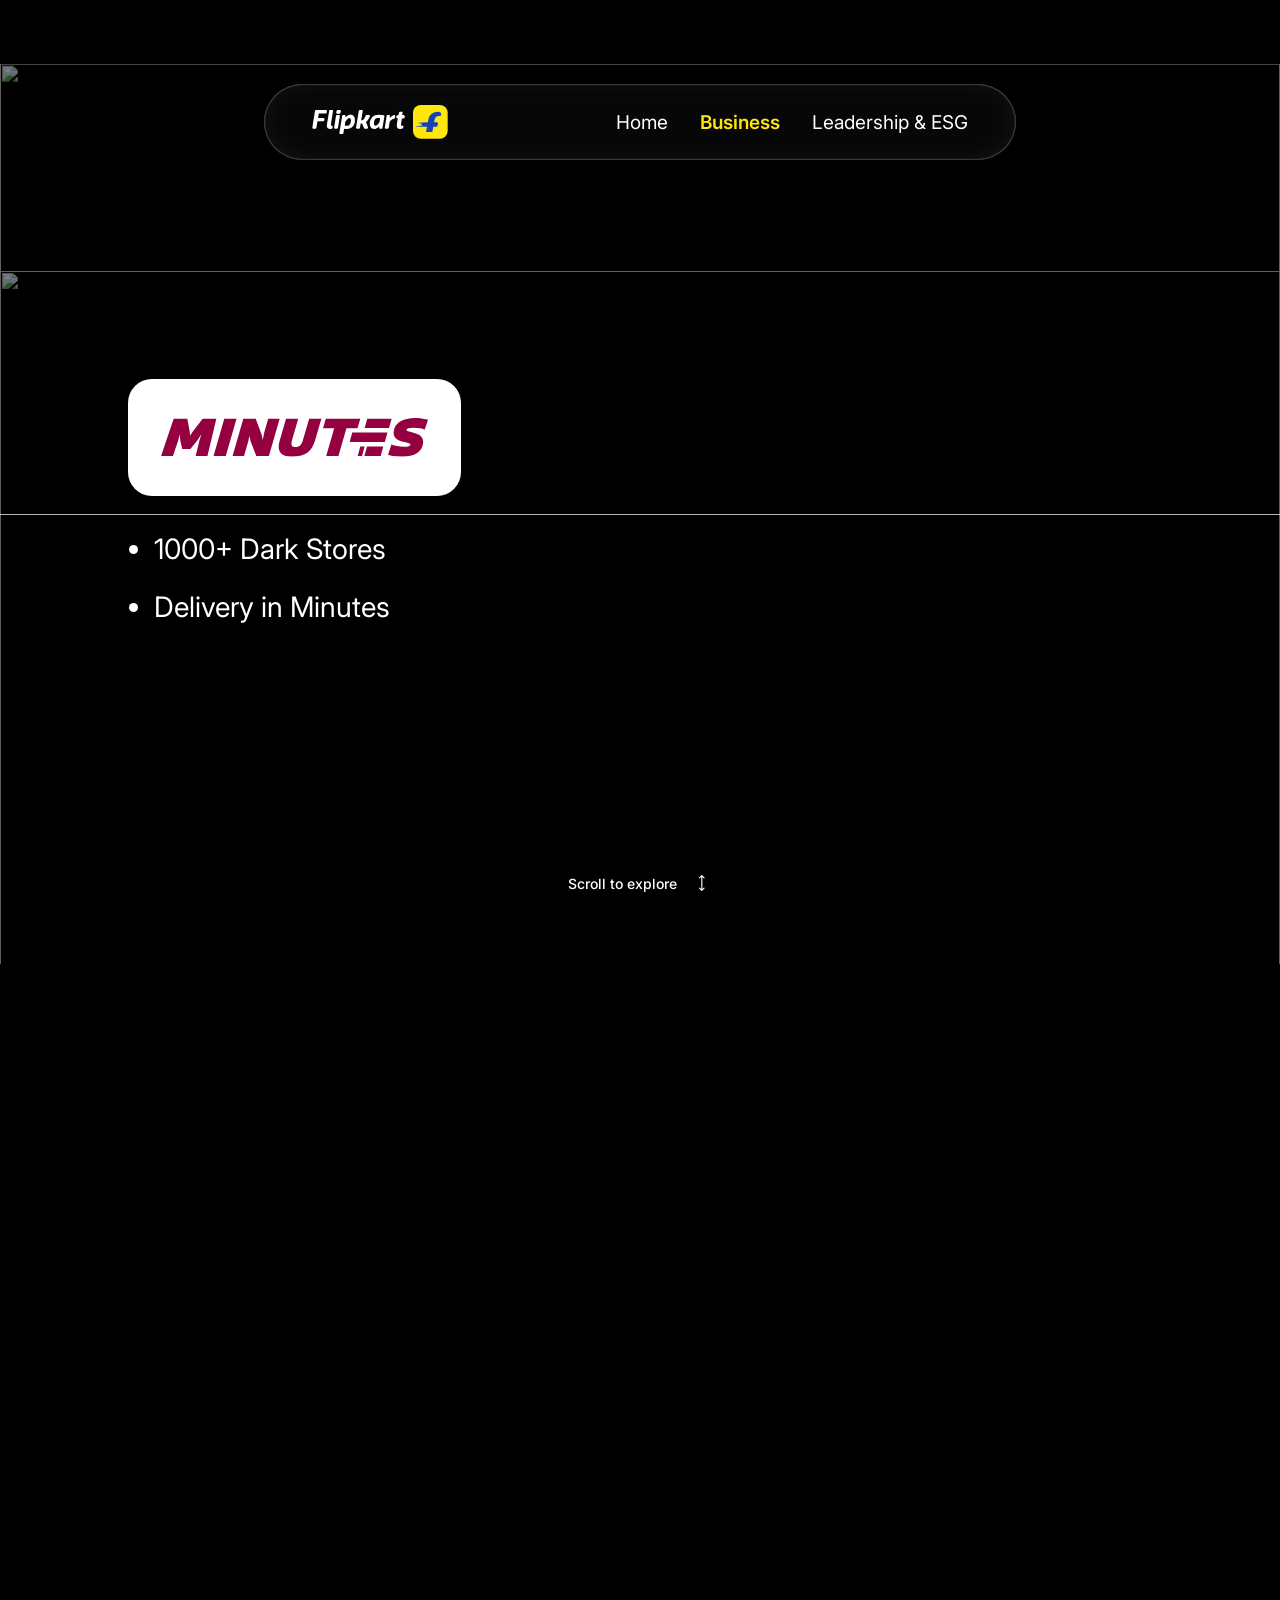
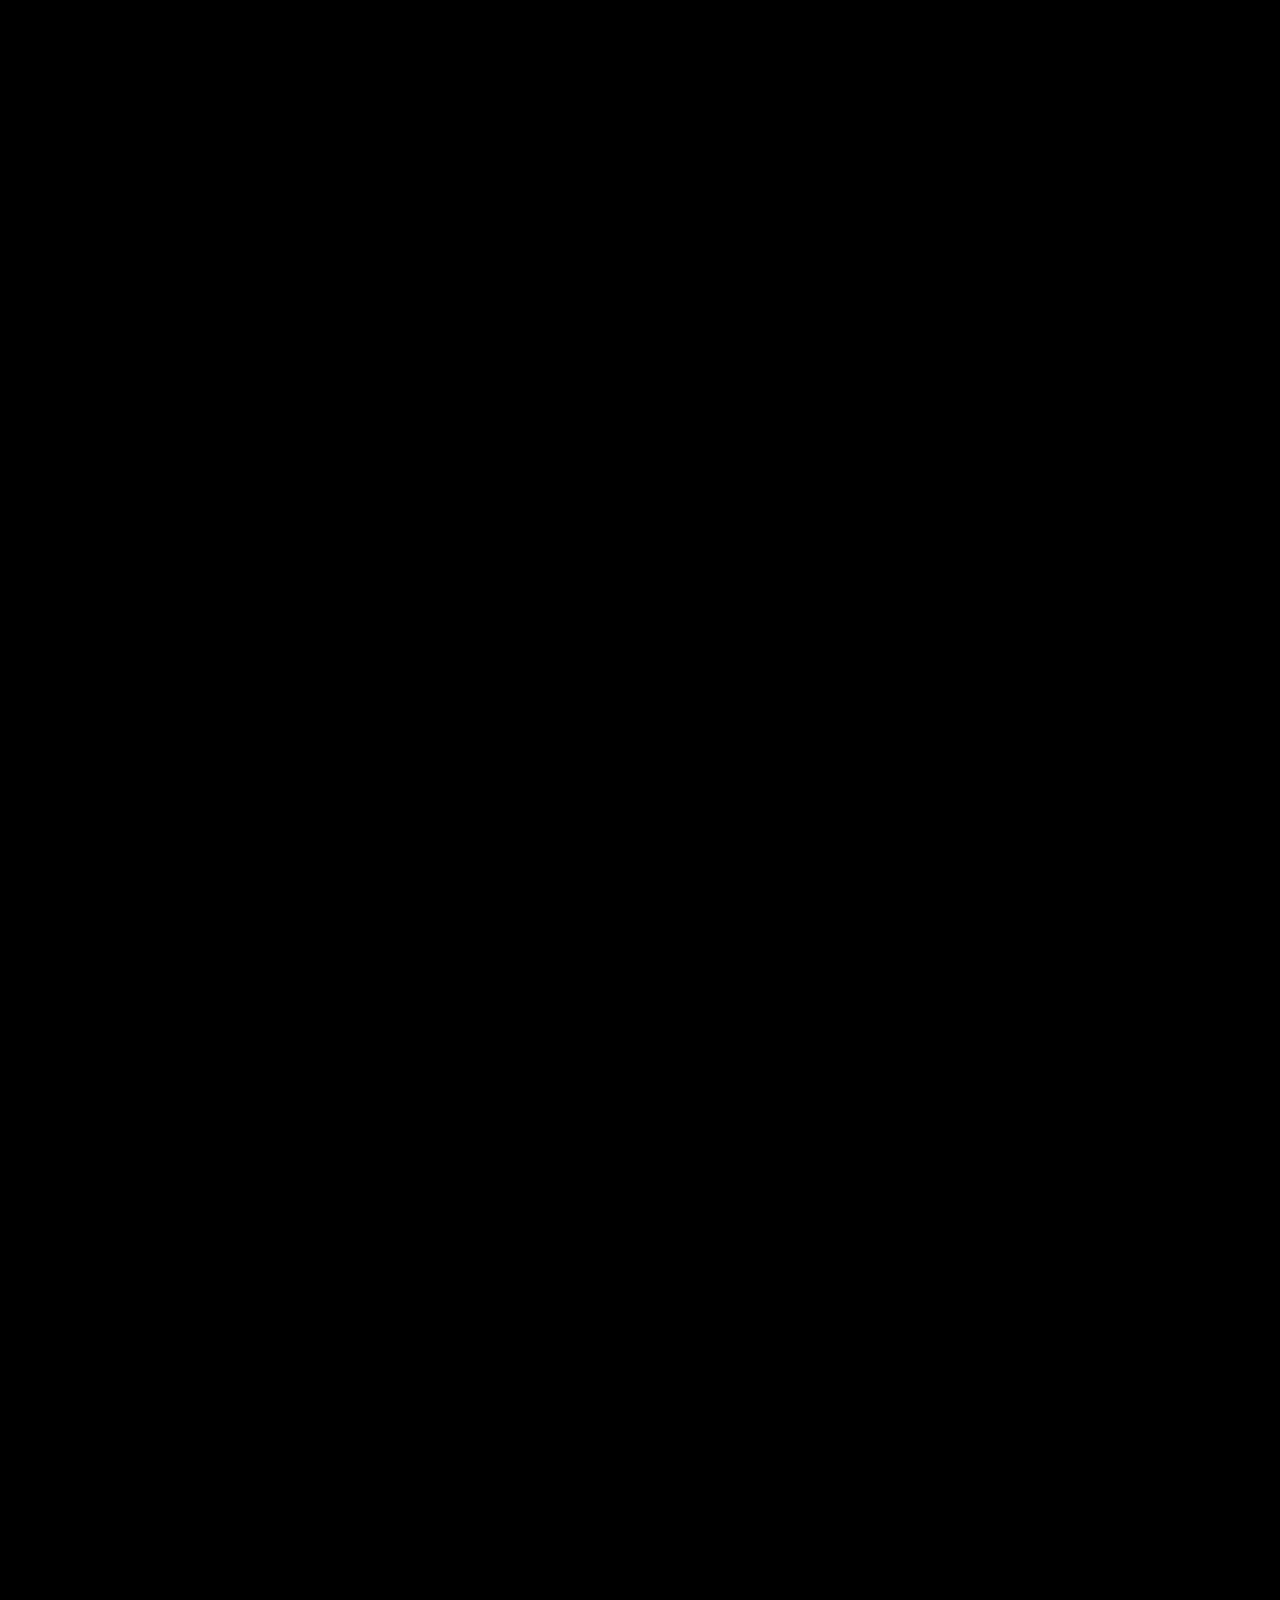
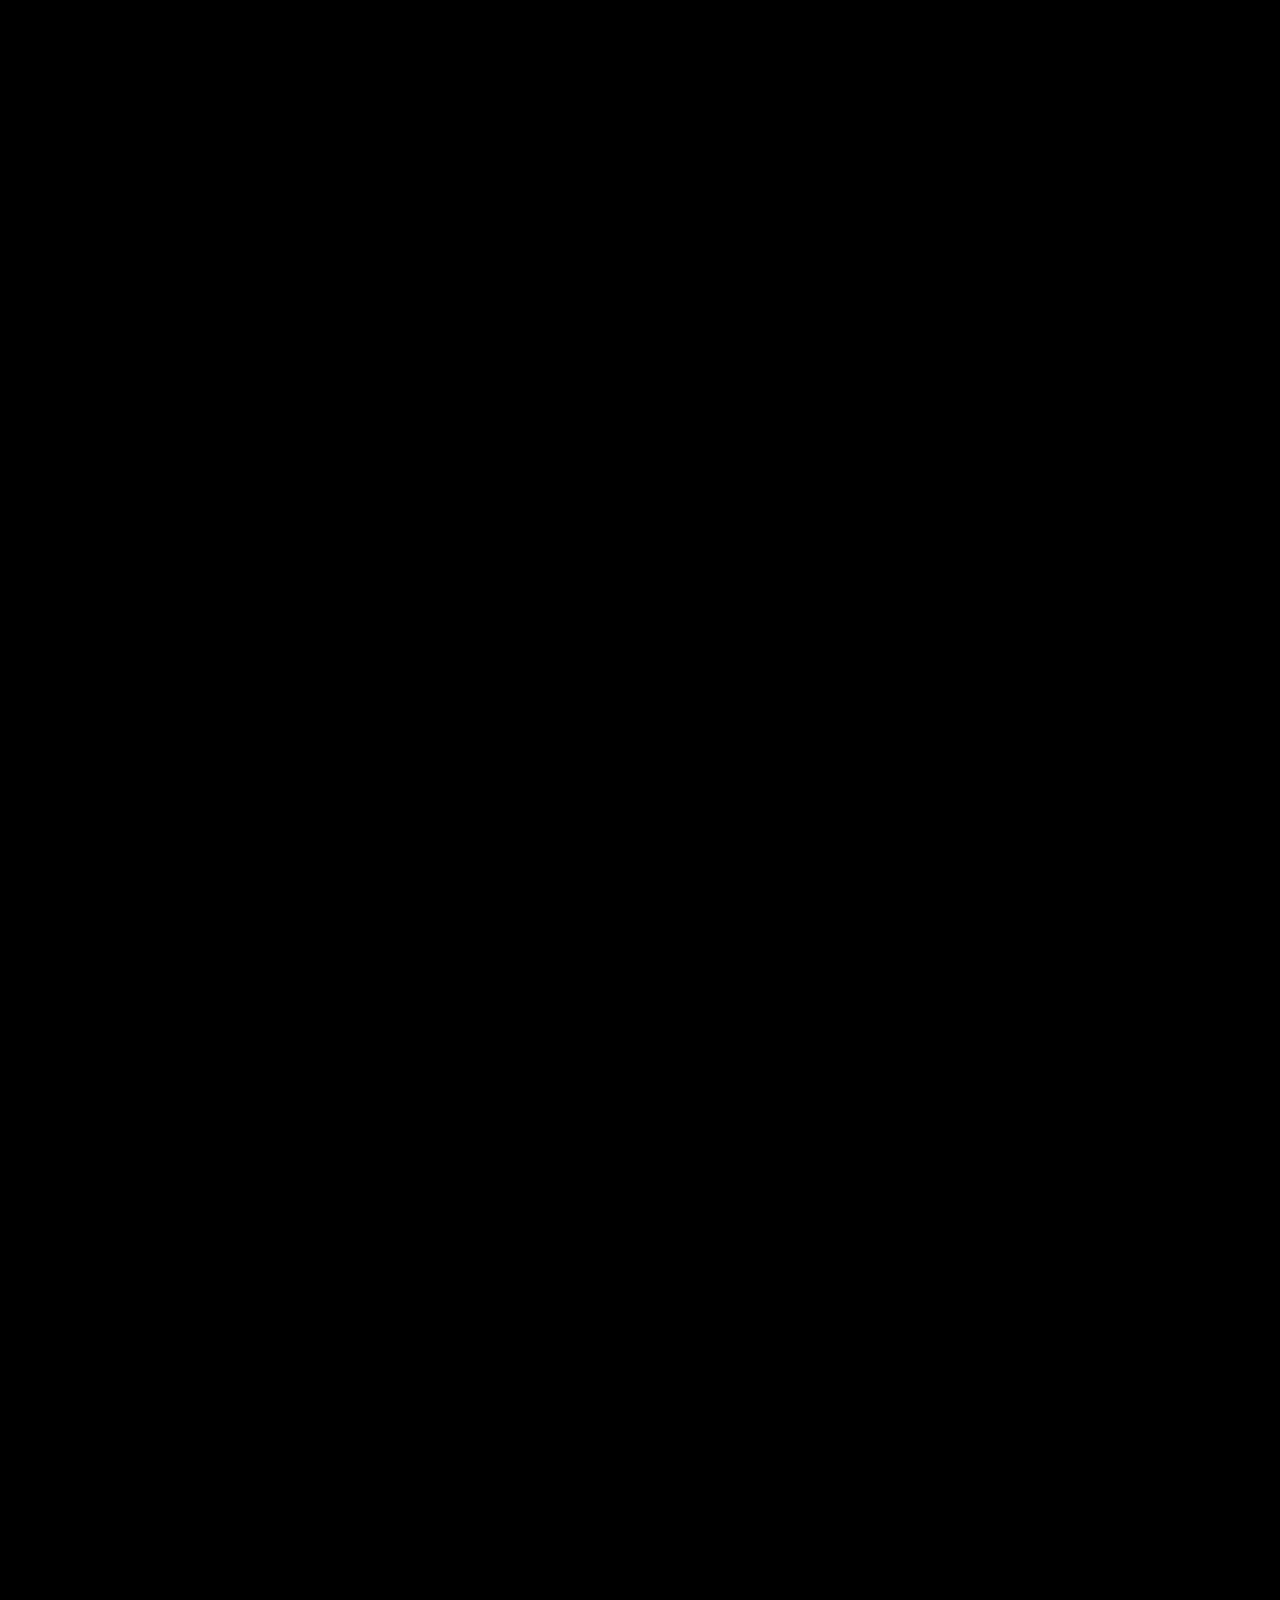
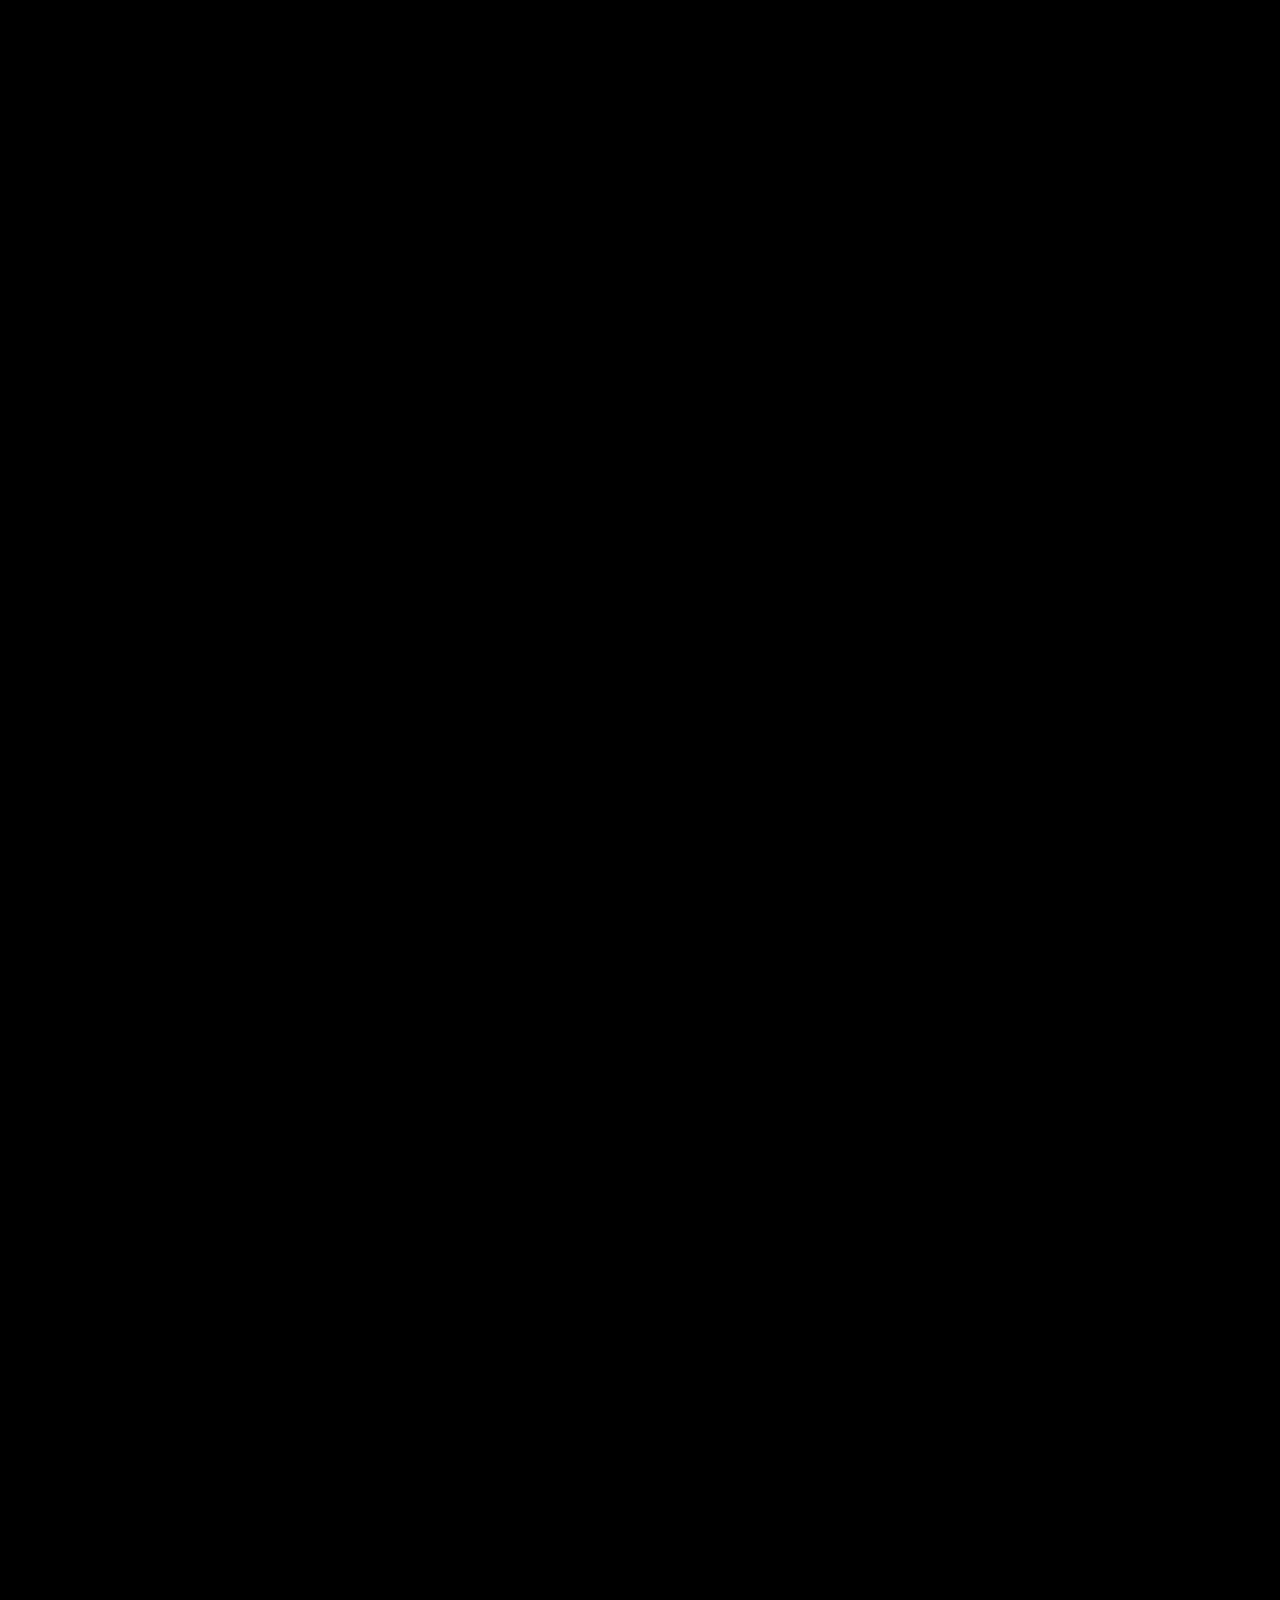
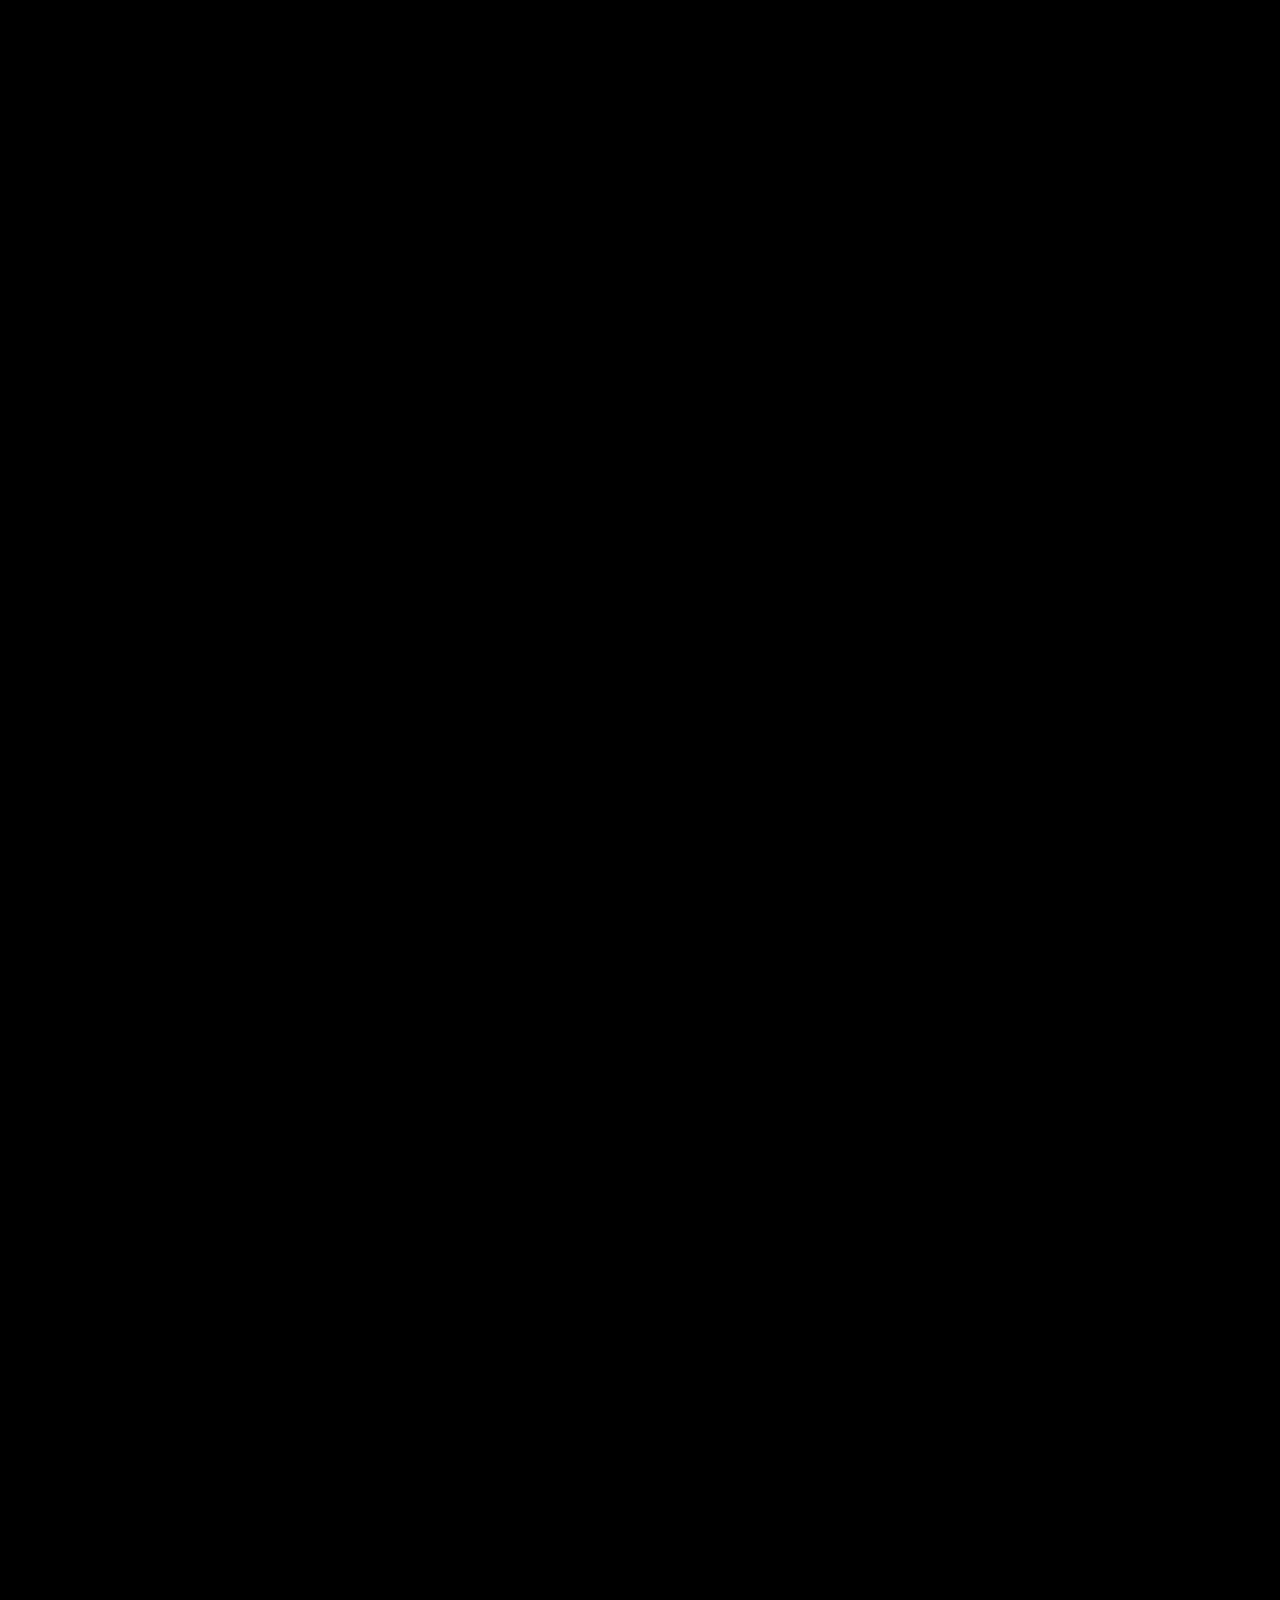
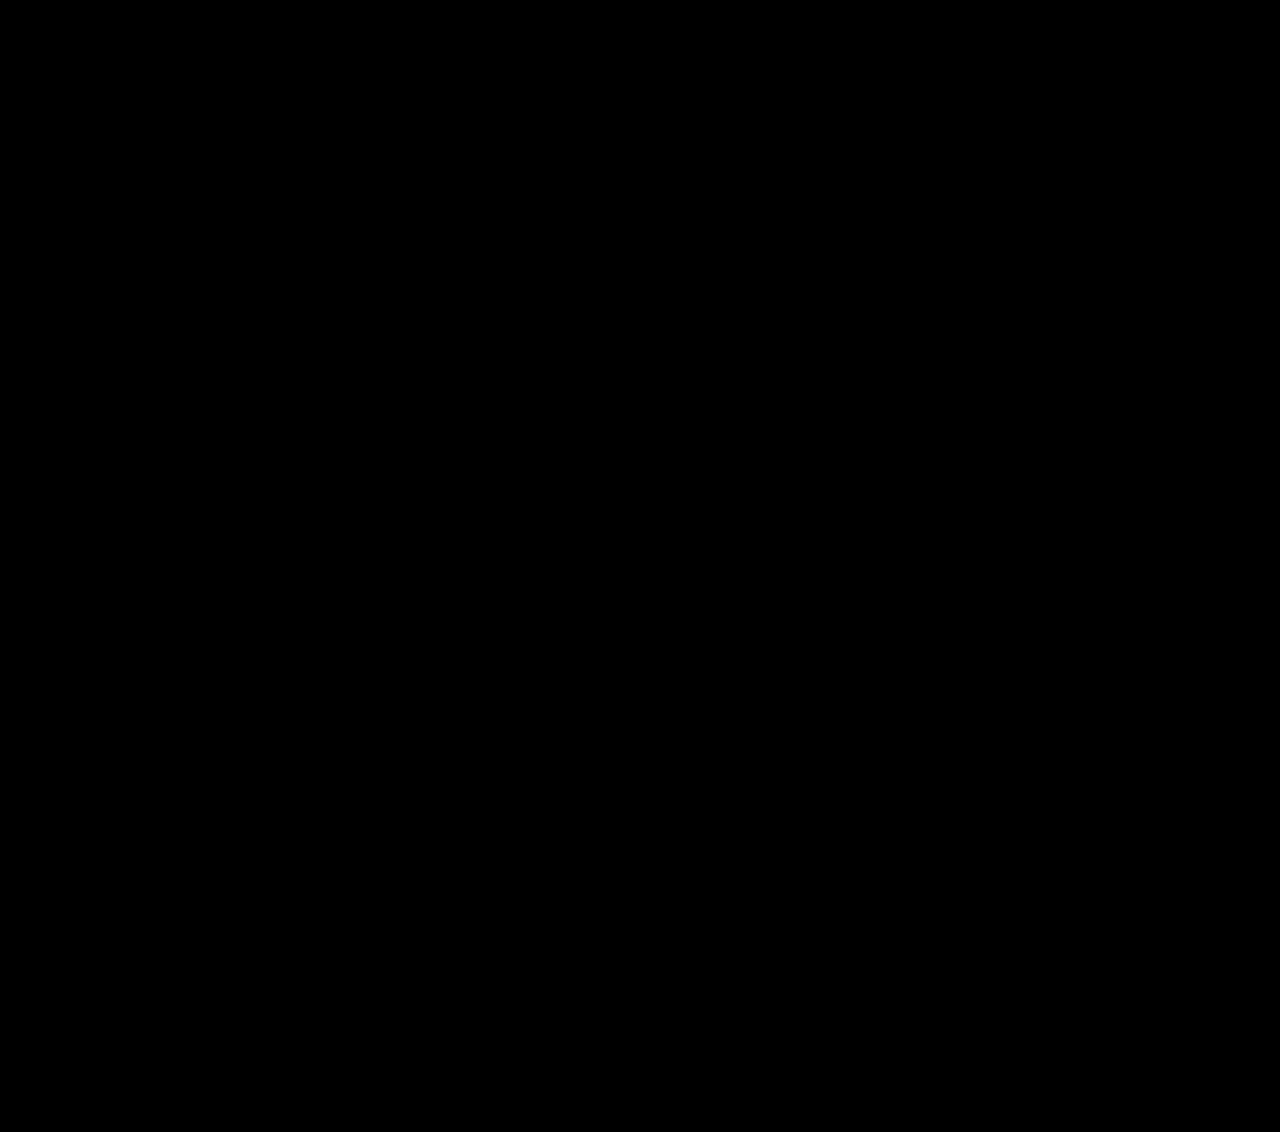
==== commit de7a53ee: "Integrate Swiper.js for featured story carousel on home and business pages - Replace CSS scroll-snap" ====
--- a/business.html
+++ b/business.html
@@ -13,6 +13,7 @@
     <link rel="stylesheet" href="styles/components/nav.css">
     <link rel="stylesheet" href="styles/pages/business.css">
     <link rel="stylesheet" href="styles/pages/home.css">
+    <link rel="stylesheet" href="https://cdn.jsdelivr.net/npm/swiper@11/swiper-bundle.min.css">
     <script>history.scrollRestoration = 'manual';</script>
     <script async src="https://www.googletagmanager.com/gtag/js?id=G-PLDKK27VD3"></script>
     <script>
@@ -153,52 +154,67 @@
 <div id="business-footer">
     <section class="story" id="featured">
         <h2>Featured Customer story</h2>
-        <div class="story-scroll-track">
-            <div class="story-card">
-                <div class="story-card-img">
-                    <img src="images/story-image.jpg" alt="Customer Story">
-                </div>
-                <div class="story-card-body">
-                    <p class="story-card-title">#FixItWithFlipkart: Ensuring Customer Delight is Always "In the Bag"</p>
-                    <a href="https://stories.flipkart.com/fix-it-with-flipkart-ensuring-customer-delight-is-always-in-the-bag" target="_blank" class="btn-story">Read full story here</a>
-                </div>
-            </div>
-            <div class="story-card">
-                <div class="story-card-img">
-                    <img src="images/story-image.jpg" alt="Customer Story">
-                </div>
-                <div class="story-card-body">
-                    <p class="story-card-title">#FixItWithFlipkart: Ensuring Customer Delight is Always "In the Bag"</p>
-                    <a href="https://stories.flipkart.com/fix-it-with-flipkart-ensuring-customer-delight-is-always-in-the-bag" target="_blank" class="btn-story">Read full story here</a>
-                </div>
-            </div>
-            <div class="story-card">
-                <div class="story-card-img">
-                    <img src="images/story-image.jpg" alt="Customer Story">
-                </div>
-                <div class="story-card-body">
-                    <p class="story-card-title">#FixItWithFlipkart: Ensuring Customer Delight is Always "In the Bag"</p>
-                    <a href="https://stories.flipkart.com/fix-it-with-flipkart-ensuring-customer-delight-is-always-in-the-bag" target="_blank" class="btn-story">Read full story here</a>
-                </div>
-            </div>
-            <div class="story-card">
-                <div class="story-card-img">
-                    <img src="images/story-image.jpg" alt="Customer Story">
-                </div>
-                <div class="story-card-body">
-                    <p class="story-card-title">#FixItWithFlipkart: Ensuring Customer Delight is Always "In the Bag"</p>
-                    <a href="https://stories.flipkart.com/fix-it-with-flipkart-ensuring-customer-delight-is-always-in-the-bag" target="_blank" class="btn-story">Read full story here</a>
-                </div>
-            </div>
-            <div class="story-card">
-                <div class="story-card-img">
-                    <img src="images/story-image.jpg" alt="Customer Story">
-                </div>
-                <div class="story-card-body">
-                    <p class="story-card-title">#FixItWithFlipkart: Ensuring Customer Delight is Always "In the Bag"</p>
-                    <a href="https://stories.flipkart.com/fix-it-with-flipkart-ensuring-customer-delight-is-always-in-the-bag" target="_blank" class="btn-story">Read full story here</a>
-                </div>
-            </div>
+        <div class="swiper story-swiper">
+            <div class="swiper-wrapper">
+                <div class="swiper-slide">
+                    <div class="story-card">
+                        <div class="story-card-img">
+                            <img src="images/story-image.jpg" alt="Customer Story">
+                        </div>
+                        <div class="story-card-body">
+                            <p class="story-card-title">#FixItWithFlipkart: Ensuring Customer Delight is Always "In the Bag"</p>
+                            <a href="https://stories.flipkart.com/fix-it-with-flipkart-ensuring-customer-delight-is-always-in-the-bag" target="_blank" class="btn-story">Read full story here</a>
+                        </div>
+                    </div>
+                </div>
+                <div class="swiper-slide">
+                    <div class="story-card">
+                        <div class="story-card-img">
+                            <img src="images/story-image.jpg" alt="Customer Story">
+                        </div>
+                        <div class="story-card-body">
+                            <p class="story-card-title">#FixItWithFlipkart: Ensuring Customer Delight is Always "In the Bag"</p>
+                            <a href="https://stories.flipkart.com/fix-it-with-flipkart-ensuring-customer-delight-is-always-in-the-bag" target="_blank" class="btn-story">Read full story here</a>
+                        </div>
+                    </div>
+                </div>
+                <div class="swiper-slide">
+                    <div class="story-card">
+                        <div class="story-card-img">
+                            <img src="images/story-image.jpg" alt="Customer Story">
+                        </div>
+                        <div class="story-card-body">
+                            <p class="story-card-title">#FixItWithFlipkart: Ensuring Customer Delight is Always "In the Bag"</p>
+                            <a href="https://stories.flipkart.com/fix-it-with-flipkart-ensuring-customer-delight-is-always-in-the-bag" target="_blank" class="btn-story">Read full story here</a>
+                        </div>
+                    </div>
+                </div>
+                <div class="swiper-slide">
+                    <div class="story-card">
+                        <div class="story-card-img">
+                            <img src="images/story-image.jpg" alt="Customer Story">
+                        </div>
+                        <div class="story-card-body">
+                            <p class="story-card-title">#FixItWithFlipkart: Ensuring Customer Delight is Always "In the Bag"</p>
+                            <a href="https://stories.flipkart.com/fix-it-with-flipkart-ensuring-customer-delight-is-always-in-the-bag" target="_blank" class="btn-story">Read full story here</a>
+                        </div>
+                    </div>
+                </div>
+                <div class="swiper-slide">
+                    <div class="story-card">
+                        <div class="story-card-img">
+                            <img src="images/story-image.jpg" alt="Customer Story">
+                        </div>
+                        <div class="story-card-body">
+                            <p class="story-card-title">#FixItWithFlipkart: Ensuring Customer Delight is Always "In the Bag"</p>
+                            <a href="https://stories.flipkart.com/fix-it-with-flipkart-ensuring-customer-delight-is-always-in-the-bag" target="_blank" class="btn-story">Read full story here</a>
+                        </div>
+                    </div>
+                </div>
+            </div>
+            <div class="swiper-pagination"></div>
+            <div class="swiper-button-prev"></div>
+            <div class="swiper-button-next"></div>
         </div>
     </section>
 </div>
@@ -238,8 +254,38 @@
 <script src="scripts/ScrollTrigger.min.js"></script>
 <script src="scripts/ScrollSmoother.min.js"></script>
 <script src="scripts/ScrollToPlugin.min.js"></script>
+<script src="https://cdn.jsdelivr.net/npm/swiper@11/swiper-bundle.min.js"></script>
 <script src="scripts/nav.js"></script>
 <script src="scripts/script.js"></script>
 <script src="scripts/business.js"></script>
+<script>
+    new Swiper('.story-swiper', {
+        loop: true,
+        autoplay: {
+            delay: 3500,
+            disableOnInteraction: false,
+            pauseOnMouseEnter: true,
+        },
+        navigation: {
+            nextEl: '.swiper-button-next',
+            prevEl: '.swiper-button-prev',
+        },
+        pagination: {
+            el: '.swiper-pagination',
+            clickable: true,
+        },
+        spaceBetween: 24,
+        breakpoints: {
+            0: {
+                slidesPerView: 1.2,
+                spaceBetween: 16,
+            },
+            768: {
+                slidesPerView: 'auto',
+                spaceBetween: 24,
+            },
+        },
+    });
+</script>
 </body>
 </html>
--- a/styles/pages/business.css
+++ b/styles/pages/business.css
@@ -22,8 +22,8 @@
   --business-intro-gap: clamp(18px, 3vh, 32px);
   --business-cta-gap: clamp(10px, 1.2vw, 17px);
   --business-cta-icon-size: clamp(18px, 1.4vw, 22px);
-  --business-hero-depth: 150vh;
-  --business-panel-overlap: -50vh;
+  --business-hero-depth: 200vh;
+  --business-panel-overlap: -70vh;
   --business-bg-height: 130vh;
   --business-footer-height: 2400px;
   --business-overlay: rgba(0, 0, 0, 0.5);
--- a/styles/pages/home.css
+++ b/styles/pages/home.css
@@ -967,6 +967,7 @@
 .story {
   background: var(--color-bg);
   padding: 0 0 clamp(40px, 4.6vw, 80px);
+  overflow: hidden;
 }
 .story > h2 {
   font-size: clamp(28px, 3vw, 52px);
@@ -977,22 +978,46 @@
   padding-left: calc(var(--col) + var(--gutter));
 }
 
-/* Scrollable track */
-.story-scroll-track {
-  display: flex;
-  gap: 24px;
-  overflow-x: auto;
-  scroll-snap-type: x mandatory;
-  -webkit-overflow-scrolling: touch;
-  padding: 0 calc(var(--col) + var(--gutter)) 16px;
-  scrollbar-width: none;
-}
-.story-scroll-track::-webkit-scrollbar { display: none; }
+/* Swiper container */
+.story-swiper {
+  overflow: visible;
+  padding: 0 calc(var(--col) + var(--gutter)) 80px;
+}
+.story-swiper .swiper-slide {
+  width: clamp(280px, 26vw, 461px);
+}
+
+/* Pagination dots — below carousel */
+.story-swiper .swiper-pagination {
+  position: static;
+  margin-top: 20px;
+}
+.story-swiper .swiper-pagination-bullet {
+  background: rgba(255, 255, 255, 0.4);
+  opacity: 1;
+}
+.story-swiper .swiper-pagination-bullet-active {
+  background: #1162f2;
+}
+
+/* Nav arrows */
+.story-swiper .swiper-button-prev,
+.story-swiper .swiper-button-next {
+  color: #fff;
+  background: rgba(0, 0, 0, 0.35);
+  border-radius: 50%;
+  width: 44px;
+  height: 44px;
+  top: 35%;
+}
+.story-swiper .swiper-button-prev::after,
+.story-swiper .swiper-button-next::after {
+  font-size: 16px;
+  font-weight: 700;
+}
 
 /* Individual card */
 .story-card {
-  flex: 0 0 clamp(280px, 26vw, 461px);
-  scroll-snap-align: start;
   display: flex;
   flex-direction: column;
   gap: 41px;
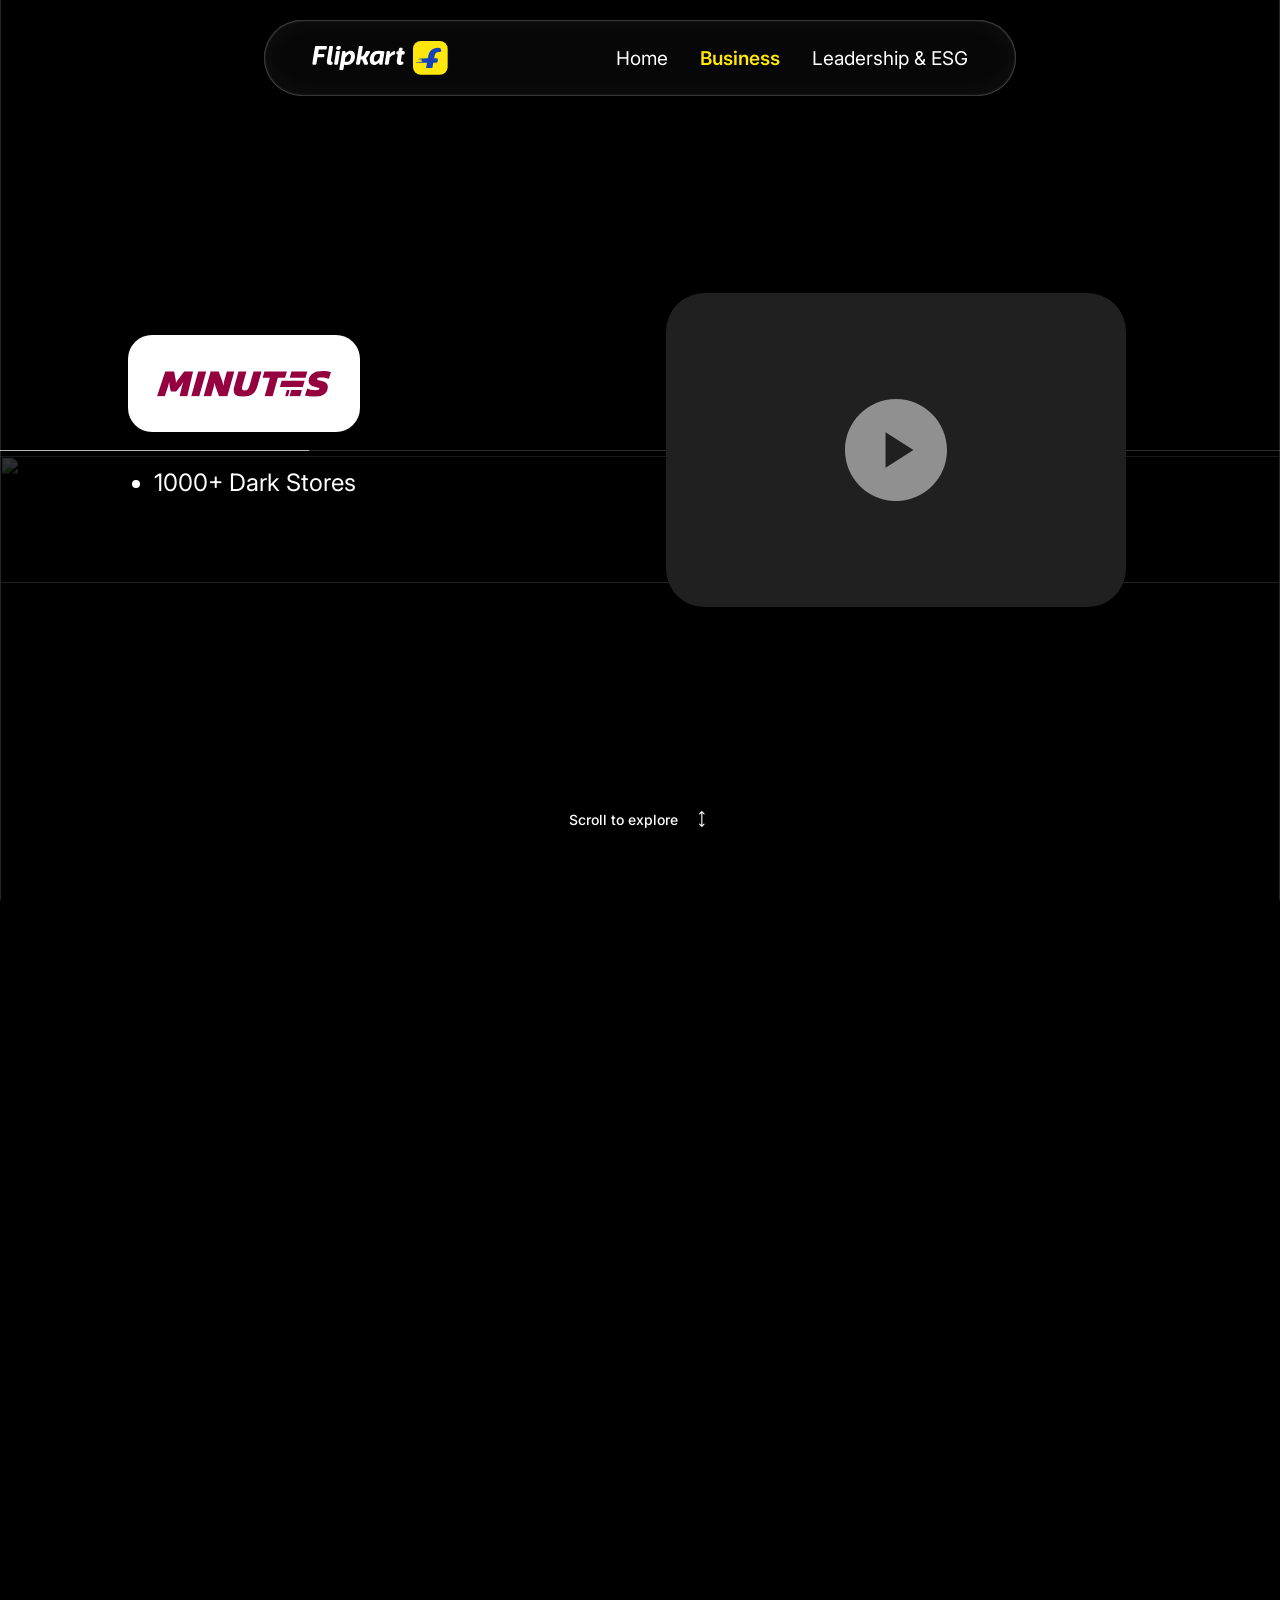
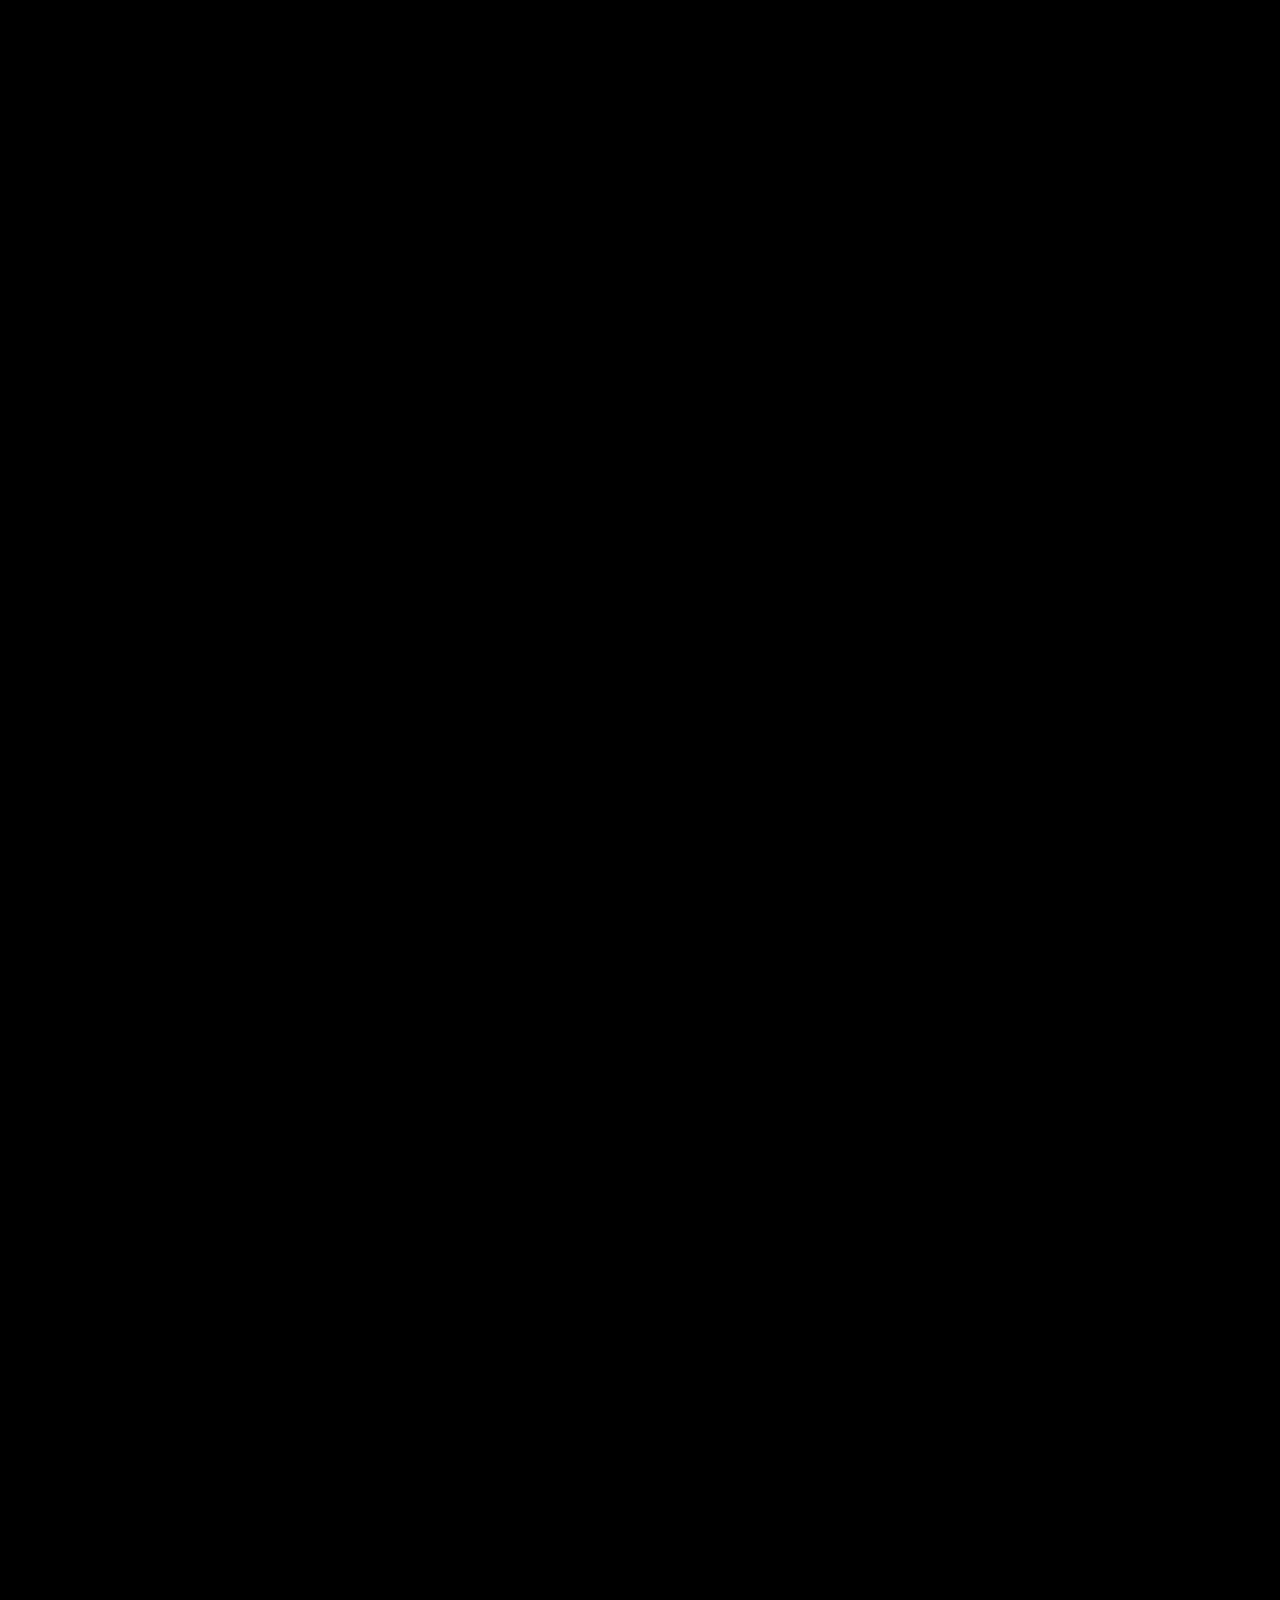
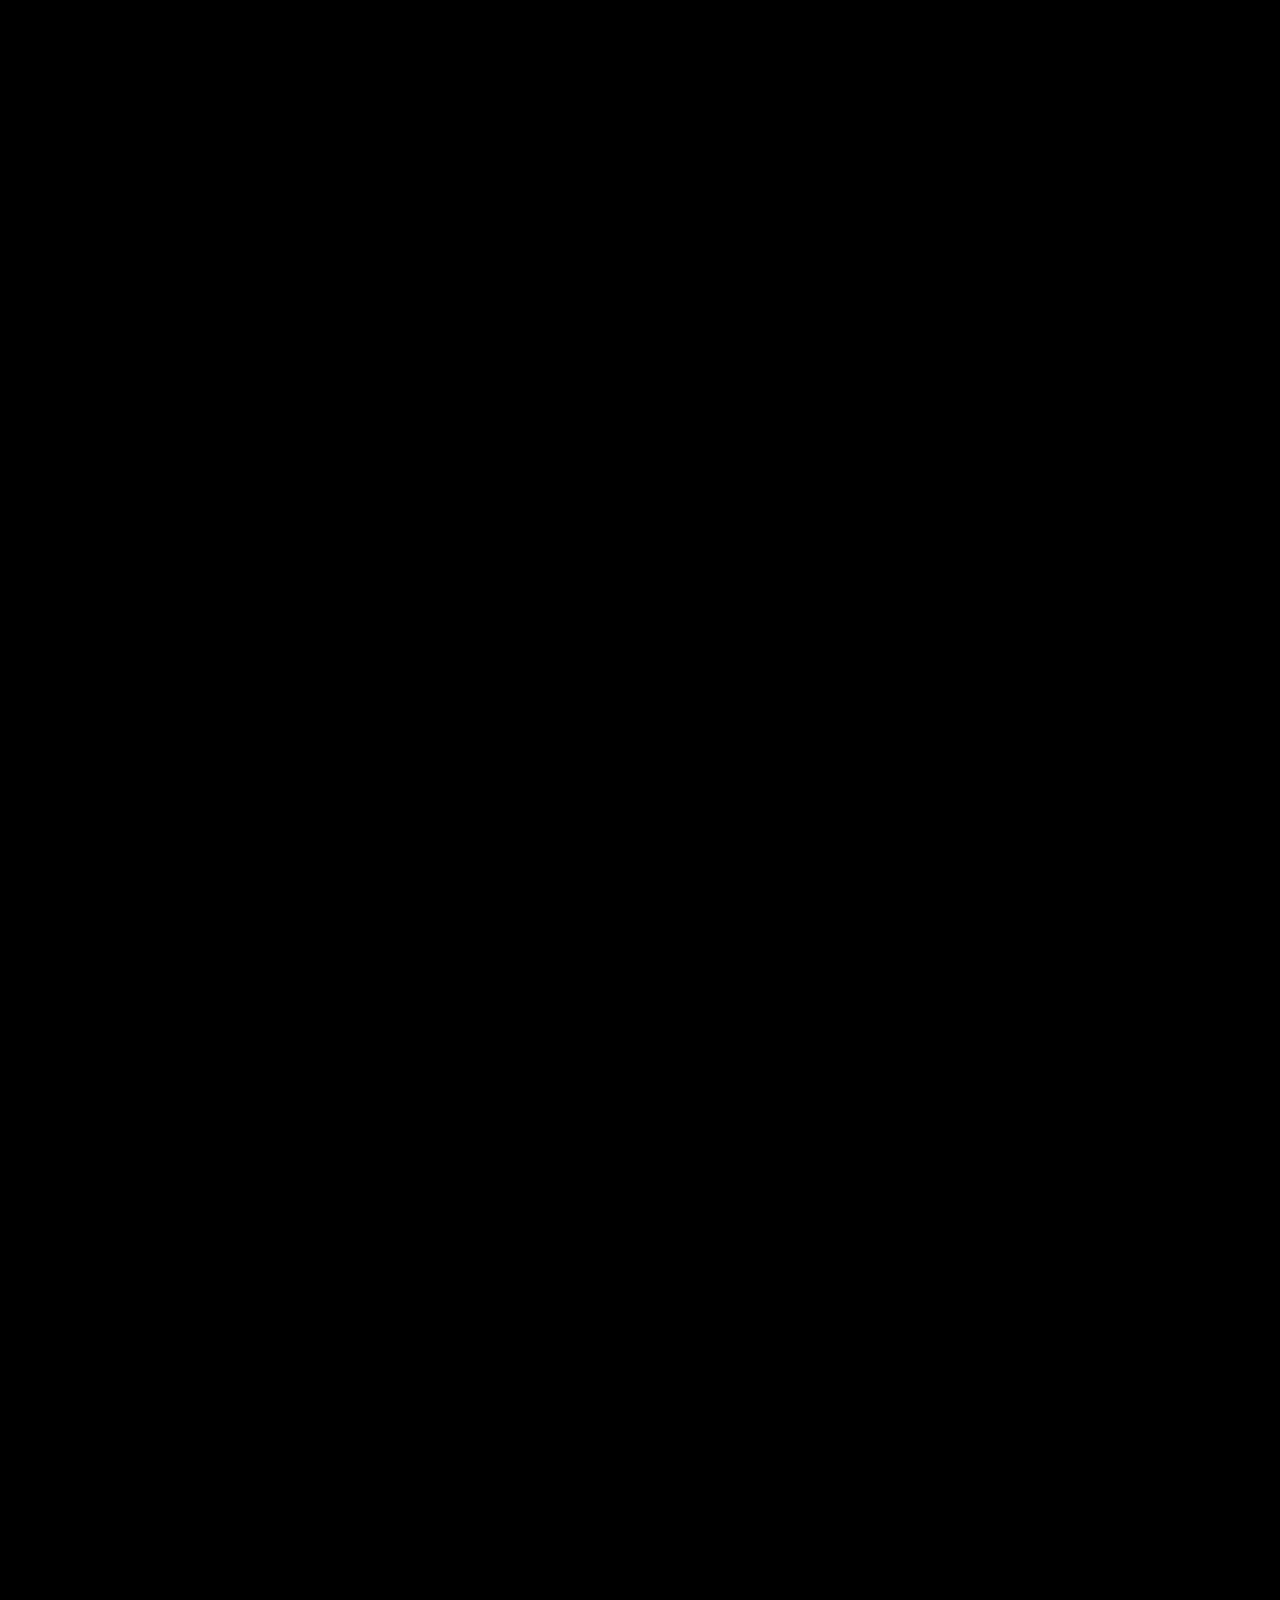
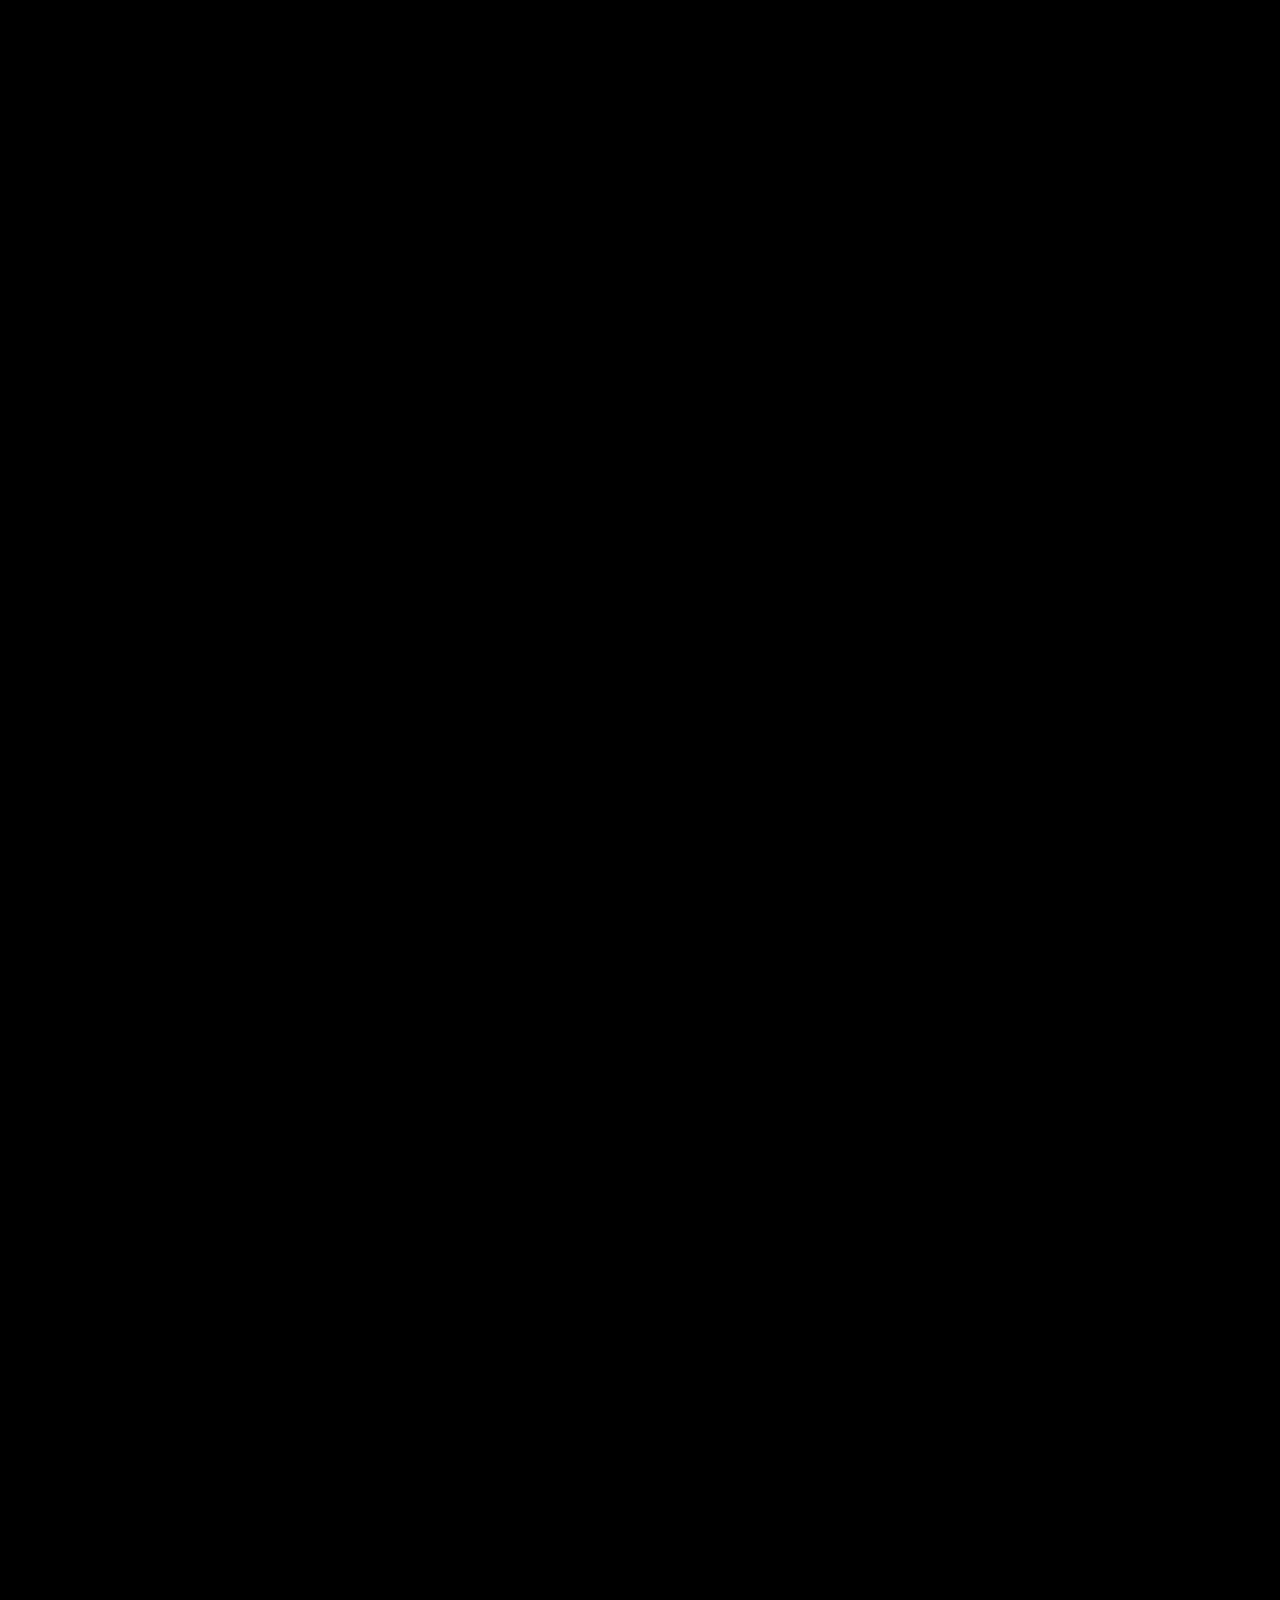
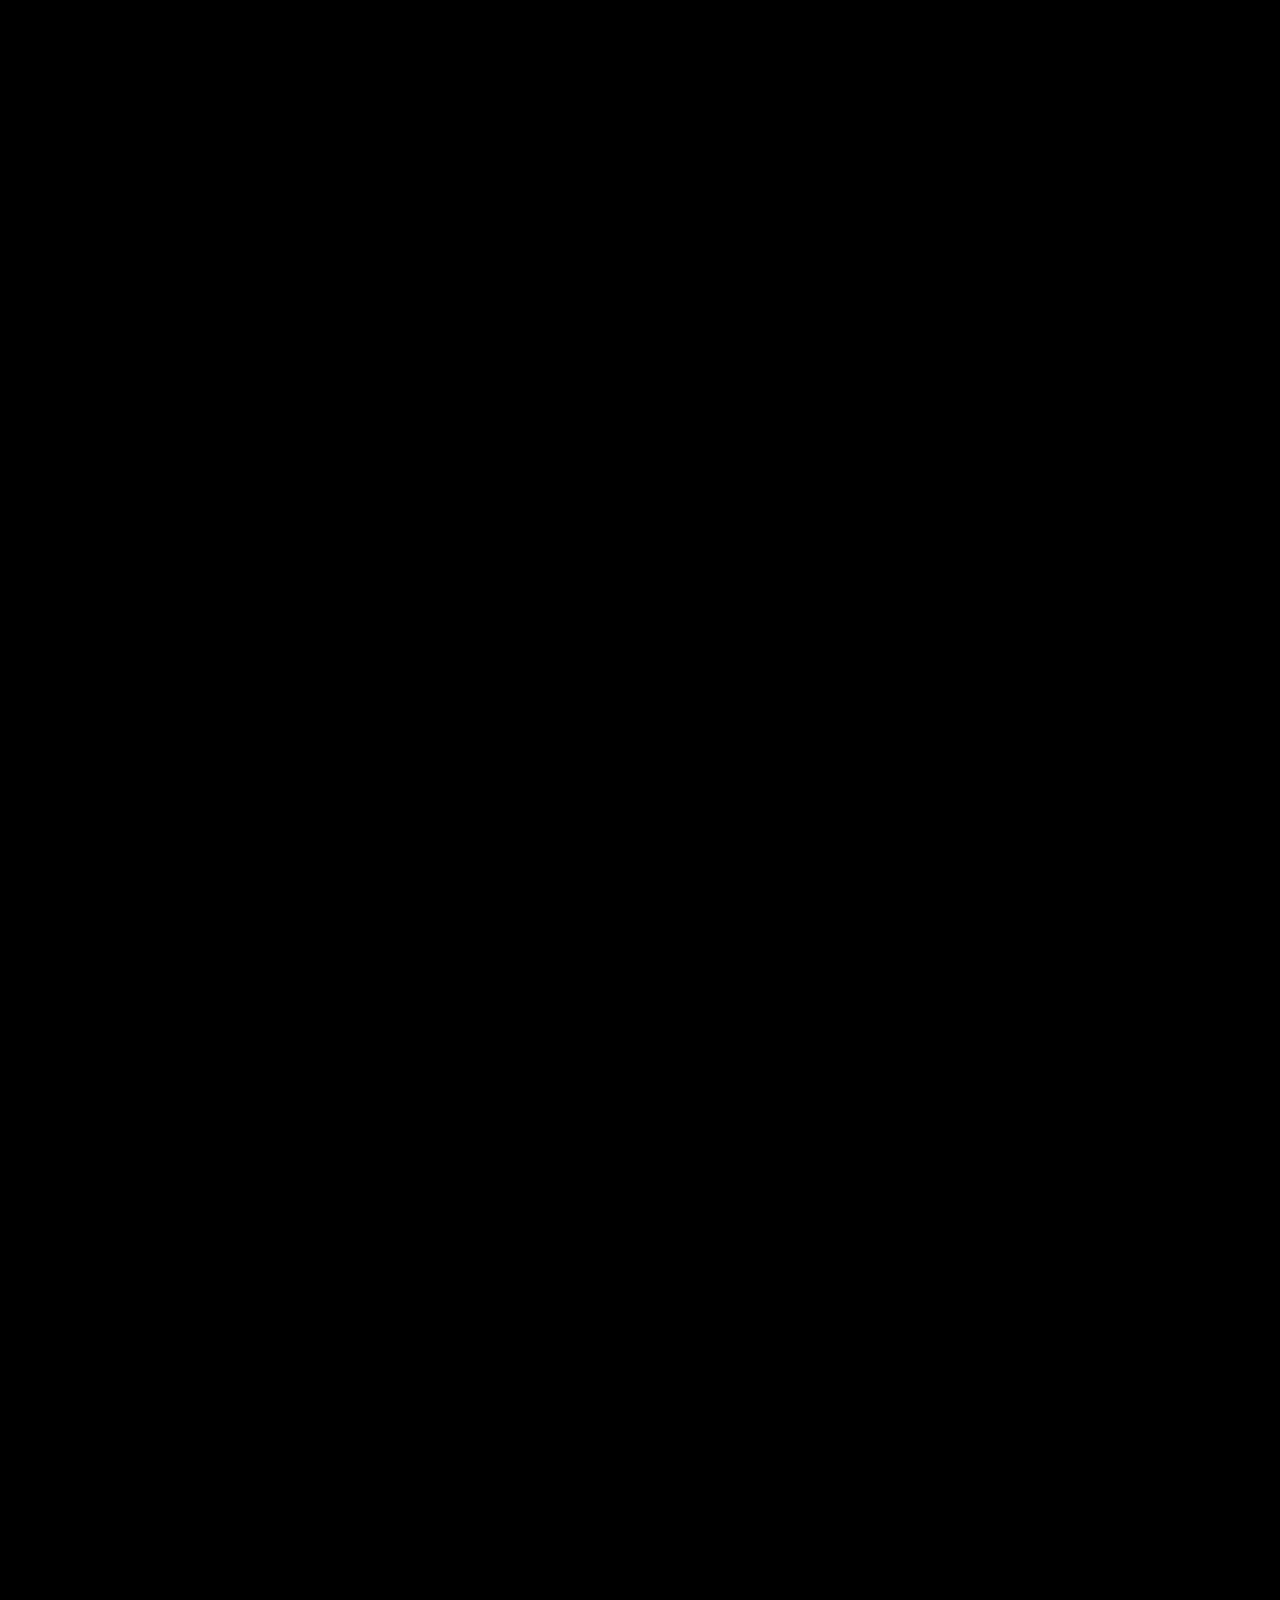
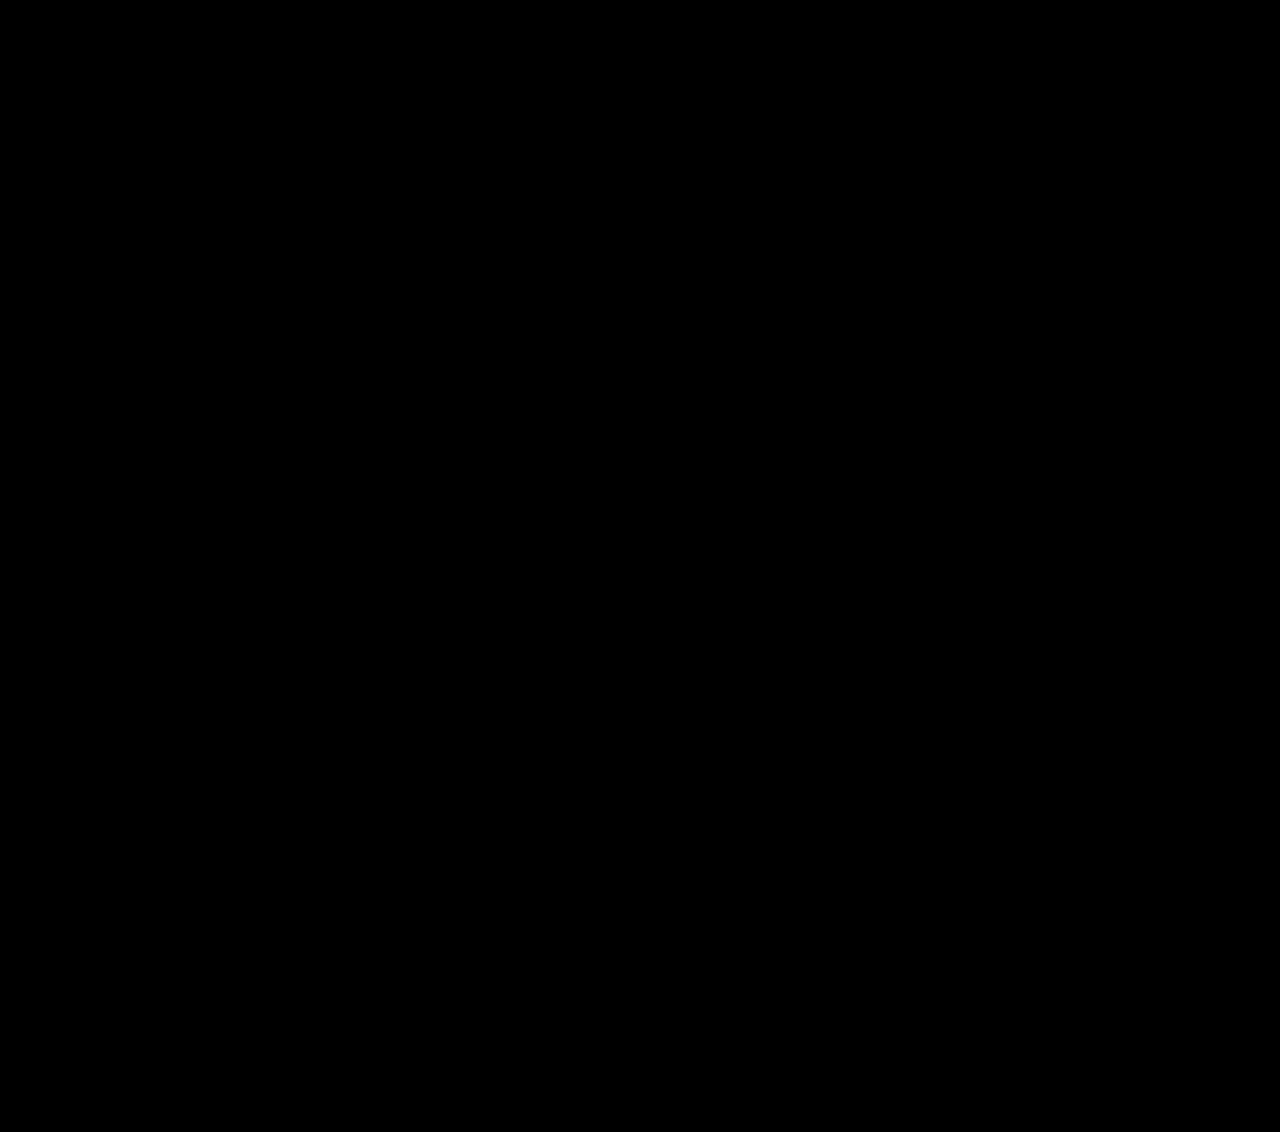
==== commit 529d5bf6: "Add video/play-pause card and Visit Website CTA to business page Replaces the Myntra-only image-stac" ====
--- a/business.html
+++ b/business.html
@@ -239,7 +239,16 @@
         <p id="ip1">From high-street Fashion <span class="intro-logo-pill"><img src="images/myntra%20logo.svg" alt="Myntra"></span>, value finds <span class="intro-logo-pill"><img src="images/Shopsy%20logo.svg" alt="Shopsy"></span>, budget hotels <span class="intro-logo-pill"><img src="images/Cleartrip%20logo.svg" alt="Cleartrip"></span> to fintech <span class="intro-logo-pill"><img src="images/Super-Money.svg" alt="SuperMoney"></span>, Quick Commerce <span class="intro-logo-pill"><img src="images/Minutes%20logo.svg" alt="Minutes"></span> to endless range of categories on Flipkart!</p>
     </div>
 
-    <div id="ui-text"><ul></ul></div>
+    <div id="ui-text">
+        <ul></ul>
+        <a id="ui-visit-btn" class="btn-visit" href="#" target="_blank" rel="noopener">Visit Website</a>
+    </div>
+
+    <div id="ui-media" class="ui-hidden">
+        <button id="ui-media-toggle" aria-label="Play video">
+            <img id="ui-media-icon" src="images/Play-Pause.svg" alt="">
+        </button>
+    </div>
 
     <div id="ui-cta">
         <span>Scroll to explore</span>
--- a/styles/pages/business.css
+++ b/styles/pages/business.css
@@ -10,11 +10,15 @@
   --business-shell-pad-bottom: clamp(20px, 8vh, 80px);
   --business-shell-gap-x: clamp(20px, 3vw, 48px);
   --business-shell-gap-y: clamp(14px, 2.6vh, 28px);
-  --business-copy-size: clamp(24px, 2.2vw, 32px);
-  --business-copy-leading: clamp(1.5, 1.5 + 0.35vw, 2.0);
+  --business-copy-size: clamp(16px, 2.2vw, 24px);
+  --business-copy-leading: clamp(1.5, 1.5 + 0.35vw, 4.0);
   --business-label-size: clamp(14px, 0.95vw, 18px);
-  --business-logo-width: clamp(168px, 26vw, 380px);
-  --business-logo-height: clamp(104px, 13vh, 150px);
+  --business-logo-width: clamp(152px, 26vw, 232px);
+  --business-logo-ratio: 2.4;
+  --business-logo-height: calc(var(--business-logo-width) / var(--business-logo-ratio));
+  /* Available room between the top padding and the logo's top edge — keeps the
+     top-anchored media card (tablet/mobile) from ever overlapping the logo. */
+  --business-media-max-height: calc(48vh - var(--business-shell-pad-top) - var(--business-logo-height) - 16px);
   --business-text-max: 52rem;
   --business-intro-max: 60rem;
   --business-mobile-copy-max: 42rem;
@@ -26,7 +30,7 @@
   --business-panel-overlap: -70vh;
   --business-bg-height: 130vh;
   --business-footer-height: 2400px;
-  --business-overlay: rgba(0, 0, 0, 0.5);
+  --business-overlay: rgba(0, 0, 0, 0.8);
   --business-line-track: rgba(255, 255, 255, 0.18);
   --business-line-fill: rgba(255, 255, 255, 0.65);
   --business-footer-stop-1: rgba(0, 0, 0, 0);
@@ -122,9 +126,9 @@
   bottom: calc(50vh + 2vh);
   left: 10%;
   width: min(100%, var(--business-logo-width));
-  height: var(--business-logo-height);
+  aspect-ratio: var(--business-logo-ratio);
   background: var(--color-white);
-  border-radius: var(--radius-card);
+  border-radius: clamp(24px, 1.7vw, 36px);
   overflow: hidden;
   transform-origin: center center;
   transform: scale(0.5);
@@ -153,7 +157,7 @@
   position: fixed;
   top: calc(50vh + 2vh);
   left: 10%;
-  width: min(100%, var(--business-text-max));
+  width: 40%;
   color: var(--color-white);
   font-size: var(--business-copy-size);
   font-weight: 400;
@@ -168,6 +172,59 @@
 }
 #ui-text li:last-child { margin-bottom: 0; }
 #ui-text li.vis { opacity: 1; transform: translateY(0); }
+
+.btn-visit {
+  display: inline-flex;
+  align-items: center;
+  justify-content: center;
+  margin-top: clamp(20px, 2.4vh, 32px);
+  background: var(--color-accent);
+  color: var(--color-text-body);
+  font-size: var(--business-label-size);
+  font-weight: 700;
+  border-radius: var(--radius-pill);
+  padding: 0 clamp(20px, 1.8vw, 28px);
+  height: clamp(40px, 3.2vw, 48px);
+  text-decoration: none;
+  white-space: nowrap;
+  opacity: 0;
+  transform: translateY(16px);
+  transition: opacity 0.4s ease, transform 0.4s ease;
+  pointer-events: auto;
+}
+.btn-visit.vis { opacity: 1; transform: translateY(0); }
+
+/* Video / play-pause card */
+#ui-media {
+  position: fixed;
+  right: 12%;
+  top: 50%;
+  transform: translateY(-50%);
+  width: clamp(360px, 36vw, 690px);
+  aspect-ratio: 690 / 470;
+  background: #202020;
+  border-radius: clamp(24px, 3vw, 47px);
+  overflow: hidden;
+  display: flex;
+  align-items: center;
+  justify-content: center;
+  opacity: 0;
+  transition: opacity 0.4s ease;
+}
+#ui-media.vis { opacity: 1; }
+#ui-media-toggle {
+  width: clamp(64px, 8vw, 124px);
+  height: clamp(64px, 8vw, 124px);
+  border: none;
+  background: none;
+  padding: 0;
+  cursor: pointer;
+  display: flex;
+  align-items: center;
+  justify-content: center;
+  pointer-events: auto;
+}
+#ui-media-toggle img { width: 100%; height: 100%; display: block; }
 
 /* Intro text (section 0) */
 #ui-intro {
@@ -176,11 +233,10 @@
   color: var(--color-white);
   font-size: var(--business-copy-size);
   font-weight: 400;
-  line-height: var(--business-copy-leading);
 }
 #ui-intro p + p { margin-top: var(--business-intro-gap); }
 #ui-intro #ip0 { font-size: var(--font-6xl); font-weight: 700; line-height: 1.1; }
-#ui-intro #ip1 { line-height: var(--leading-loose); }
+#ui-intro #ip1 { line-height: 2.5; }
 .intro-logo-pill {
   display: inline-flex;
   align-items: center;
@@ -232,7 +288,6 @@
 #ui-cta img.morph-out { transform: scale(0); opacity: 0; }
 #ui-cta img.morph-in  { transform: scale(1); opacity: 1; }
 
-
 .ui-hidden {
   opacity: 0;
   pointer-events: none;
@@ -247,11 +302,30 @@
 }
 
 @media (max-width: 1024px) {
-  #ui-text  { width: 100%; }
+  #ui-text  { width: 50%; }
   #ui-intro { width: 100%; }
+
+  /* Video card repositioned to top-center for tablet. Height (not width) is
+     the driving dimension so it shrinks to fit the space above the logo
+     instead of overlapping it; width follows from the aspect-ratio. */
+  #ui-media {
+    right: auto;
+    left: 50%;
+    top: var(--business-shell-pad-top);
+    bottom: auto;
+    transform: translateX(-50%);
+    width: auto;
+    height: clamp(160px, var(--business-media-max-height), 337px);
+  }
 }
 
 @media (max-width: 640px) {
-  #ui-text,
+  :root { --business-logo-width: min(58vw, 152px); }
+  #ui-text  { width: 80%; max-width: none; }
   #ui-intro { max-width: var(--business-mobile-copy-max); }
-}
+  #ui-logo  { width: var(--business-logo-width); }
+
+  #ui-media {
+    height: clamp(120px, var(--business-media-max-height), 219px);
+  }
+}
--- a/styles/pages/home.css
+++ b/styles/pages/home.css
@@ -176,6 +176,7 @@
 }
 .ceo-name  { align-self: stretch; color: var(--color-white);   font-size: 20px; font-weight: 400; line-height: 1.6; }
 .ceo-title { align-self: stretch; color: var(--color-text-muted); font-size: 16px; font-weight: 400; line-height: 1.6; }
+.ceo-word  { display: inline-block; }
 
 .ceo-img-container {
   width: clamp(474px, 35.76vw, 835px);
@@ -362,7 +363,7 @@
   position: absolute;
   inset: 0;
   z-index: 3;
-  background: linear-gradient(to top, #000 0%, #000 25%, transparent 50%);
+  background: linear-gradient(to top, #000 0%, #000 10%, transparent 30%);
   pointer-events: none;
 }
 
